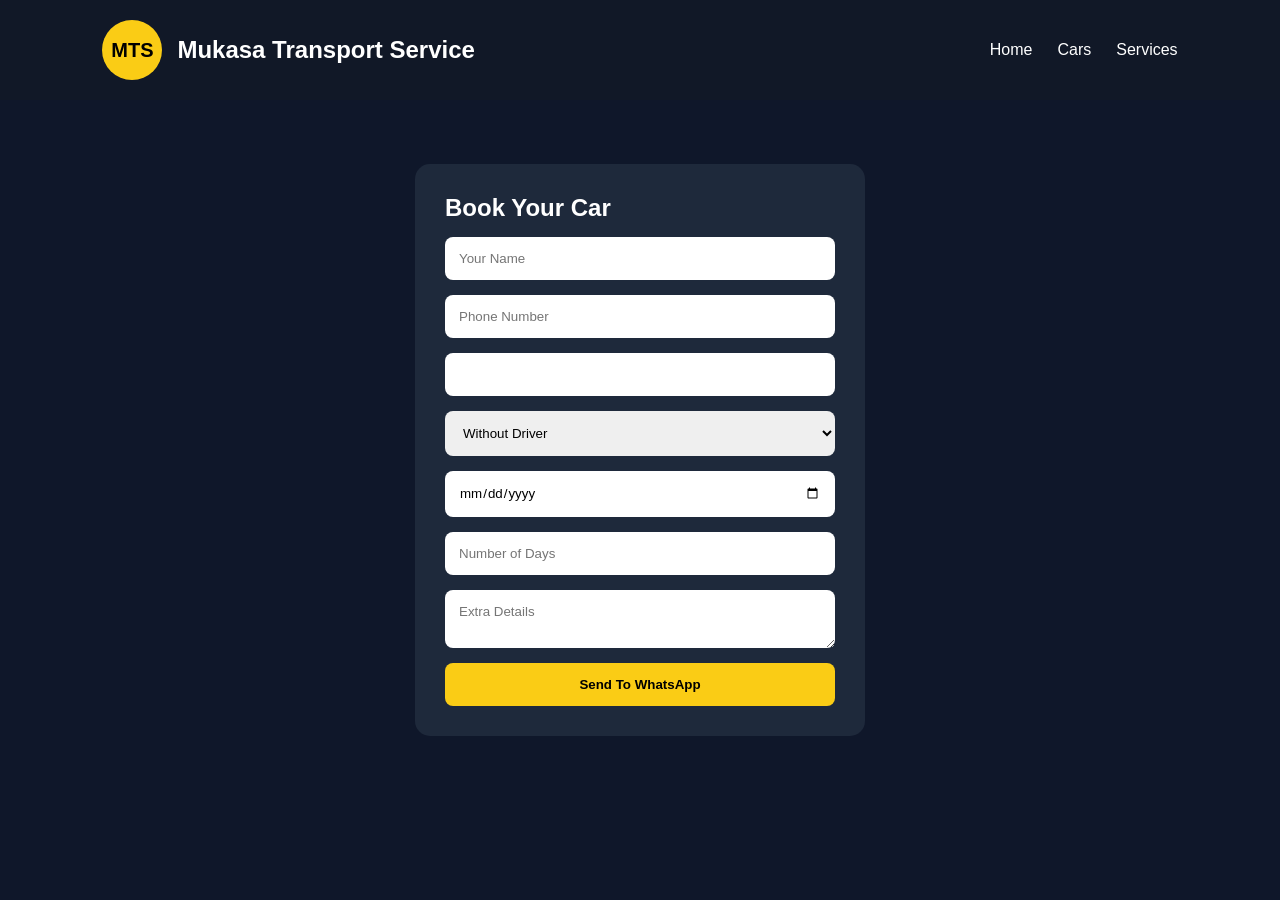
==== booking.html @ c72e8985 "Initial commit" ====
<!DOCTYPE html>
<html lang="en">
<head>
  <meta charset="UTF-8">
  <meta name="viewport"
  content="width=device-width, initial-scale=1.0">

  <title>Book Car</title>

  <link rel="stylesheet" href="styles.css">
</head>
<body>
<nav class="navbar">
<a href="index.html" class="logo-box">

  <div class="logo-circle">MTS</div>

  <div>
    <h2>Mukasa Transport Service</h2>
  </div>

</a>

  <ul class="nav-links">
    <li><a href="index.html">Home</a></li>
    <li><a href="index.html">Cars</a></li>
    <li><a href="index.html">Services</a></li>
    <!-- <li><a href="admin-login.html">Admin</a></li> -->
  </ul>

</nav>
<div class="booking-page">

<form class="booking-form" id="bookingForm">

<h2>Book Your Car</h2>

<input type="text"
id="name"
placeholder="Your Name"
required>

<input type="tel"
id="phone"
placeholder="Phone Number"
required>

<input type="text"
id="car"
readonly>

<select id="service">

<option>Without Driver</option>

<option>With Driver</option>

</select>

<input type="date"
id="date"
required>

<input type="number"
id="days"
placeholder="Number of Days"
required>

<textarea
id="message"
placeholder="Extra Details">
</textarea>

<button type="submit">
Send To WhatsApp
</button>

</form>

</div>

<script>

const params =
new URLSearchParams(window.location.search);

document.getElementById("car").value =
params.get("car");

document.getElementById("bookingForm")
.addEventListener("submit", function(e){

e.preventDefault();

const name =
document.getElementById("name").value;

const phone =
document.getElementById("phone").value;

const car =
document.getElementById("car").value;

const service =
document.getElementById("service").value;

const date =
document.getElementById("date").value;

const days =
document.getElementById("days").value;

const message =
document.getElementById("message").value;

const text =
`MTS BOOKING REQUEST

Name: ${name}
Phone: ${phone}
Car: ${car}
Service: ${service}
Date: ${date}
Days: ${days}

Message:
${message}`;

window.open(
`https://wa.me/250791758953?text=${encodeURIComponent(text)}`,
"_blank"
);

});

</script>

</body>
</html>
---- styles.css ----
*{
  margin:0;
  padding:0;
  box-sizing:border-box;
  font-family:Arial;
}

body{
  background:#0f172a;
  color:white;
}

/* NAVBAR */

.navbar{
  width:100%;
  padding:20px 8%;
  background:#111827;
  display:flex;
  justify-content:space-between;
  align-items:center;
  position:fixed;
  z-index:1000;
}

.logo-box{
  display:flex;
  align-items:center;
  gap:15px;
}

.logo-circle{
  width:60px;
  height:60px;
  border-radius:50%;
  background:#facc15;
  color:black;
  display:flex;
  justify-content:center;
  align-items:center;
  font-weight:bold;
  font-size:20px;
}

.nav-links{
  display:flex;
  gap:25px;
  list-style:none;
}

.nav-links a{
  color:white;
  text-decoration:none;
  transition:.3s;
}

.nav-links a:hover{
  color:#facc15;
}

/* HERO */

.hero{
  height:100vh;
  background:url('https://images.unsplash.com/photo-1492144534655-ae79c964c9d7?q=80&w=1200&auto=format&fit=crop');
  background-size:cover;
  background-position:center;
  position:relative;
  display:flex;
  justify-content:center;
  align-items:center;
}

.overlay{
  position:absolute;
  width:100%;
  height:100%;
  background:rgba(0,0,0,.7);
}

.hero-content{
  position:relative;
  z-index:10;
  text-align:center;
  animation:fadeIn 2s ease;
}

.hero-content h1{
  font-size:65px;
  margin-bottom:20px;
}

.hero-content p{
  font-size:22px;
  margin-bottom:30px;
}

.hero-btn{
  display:inline-block;
  padding:15px 30px;
  background:#facc15;
  color:black;
  text-decoration:none;
  border-radius:10px;
  font-weight:bold;
  transition:.3s;
}

.hero-btn:hover{
  transform:scale(1.05);
}

/* TITLES */

.section-title{
  text-align:center;
  margin:60px 0;
  font-size:45px;
}

/* CARS */

.cars-container{
  width:90%;
  margin:auto;
  display:grid;
  grid-template-columns:repeat(auto-fit,minmax(300px,1fr));
  gap:30px;
}

.car-card{
  background:#1e293b;
  border-radius:15px;
  overflow:hidden;
  transition:.4s;
}

.car-card:hover{
  transform:translateY(-10px);
}

.car-card img{
  width:100%;
  height:220px;
  object-fit:cover;
}

.car-info{
  padding:20px;
}

.car-info h3{
  margin-bottom:10px;
}

.car-info p{
  margin:8px 0;
}

.price-box{
  margin:20px 0;
}

.book-btn{
  width:100%;
  padding:14px;
  border:none;
  border-radius:8px;
  background:#facc15;
  cursor:pointer;
  font-weight:bold;
}

/* SERVICES */

.services{
  padding:80px 8%;
}

.services-grid{
  display:grid;
  grid-template-columns:repeat(auto-fit,minmax(250px,1fr));
  gap:30px;
}

.service-card{
  background:#1e293b;
  padding:40px;
  border-radius:15px;
  text-align:center;
  transition:.3s;
}

.service-card:hover{
  transform:translateY(-10px);
}

.service-card i{
  font-size:50px;
  color:#facc15;
  margin-bottom:20px;
}

/* FOOTER */
.footer{
  background:#0b1220;
  padding:60px 8% 20px;
  margin-top:60px;
  animation:fadeIn 1.5s ease;
}

.footer-container{
  display:grid;
  grid-template-columns:repeat(auto-fit,minmax(220px,1fr));
  gap:40px;
}

.footer-box h2,
.footer-box h3{
  margin-bottom:15px;
  color:#facc15;
}

.footer-box p,
.footer-box a{
  color:#cbd5e1;
  text-decoration:none;
  display:block;
  margin:6px 0;
  transition:.3s;
}

.footer-box a:hover{
  color:#facc15;
  transform:translateX(5px);
}

.socials i{
  font-size:22px;
  margin-right:10px;
  cursor:pointer;
  transition:.3s;
}

.socials i:hover{
  color:#facc15;
  transform:scale(1.2);
}

.footer-bottom{
  text-align:center;
  margin-top:30px;
  padding-top:20px;
  border-top:1px solid #1e293b;
  color:#94a3b8;
}

/* BOOKING PAGE */

.booking-page{
  min-height:100vh;
  display:flex;
  justify-content:center;
  align-items:center;
  padding:100px 20px;
}

.booking-form{
  width:450px;
  background:#1e293b;
  padding:30px;
  border-radius:15px;
  display:flex;
  flex-direction:column;
  gap:15px;
}

.booking-form input,
.booking-form textarea,
.booking-form select{
  padding:14px;
  border:none;
  border-radius:8px;
}

.booking-form button{
  padding:14px;
  border:none;
  border-radius:8px;
  background:#facc15;
  font-weight:bold;
  cursor:pointer;
}

/* ADMIN */

.admin-container{
  padding:120px 8%;
}

.admin-form{
  background:#1e293b;
  padding:30px;
  border-radius:15px;
  display:grid;
  gap:15px;
}

.admin-form input{
  padding:14px;
  border:none;
  border-radius:8px;
}

.admin-form button{
  padding:14px;
  border:none;
  border-radius:8px;
  background:#facc15;
  font-weight:bold;
  cursor:pointer;
}

/* ANIMATION */

@keyframes fadeIn{

  from{
    opacity:0;
    transform:translateY(30px);
  }

  to{
    opacity:1;
    transform:translateY(0);
  }

}

.logo-box{
  display:flex;
  align-items:center;
  gap:15px;
  text-decoration:none;
  color:white;
}
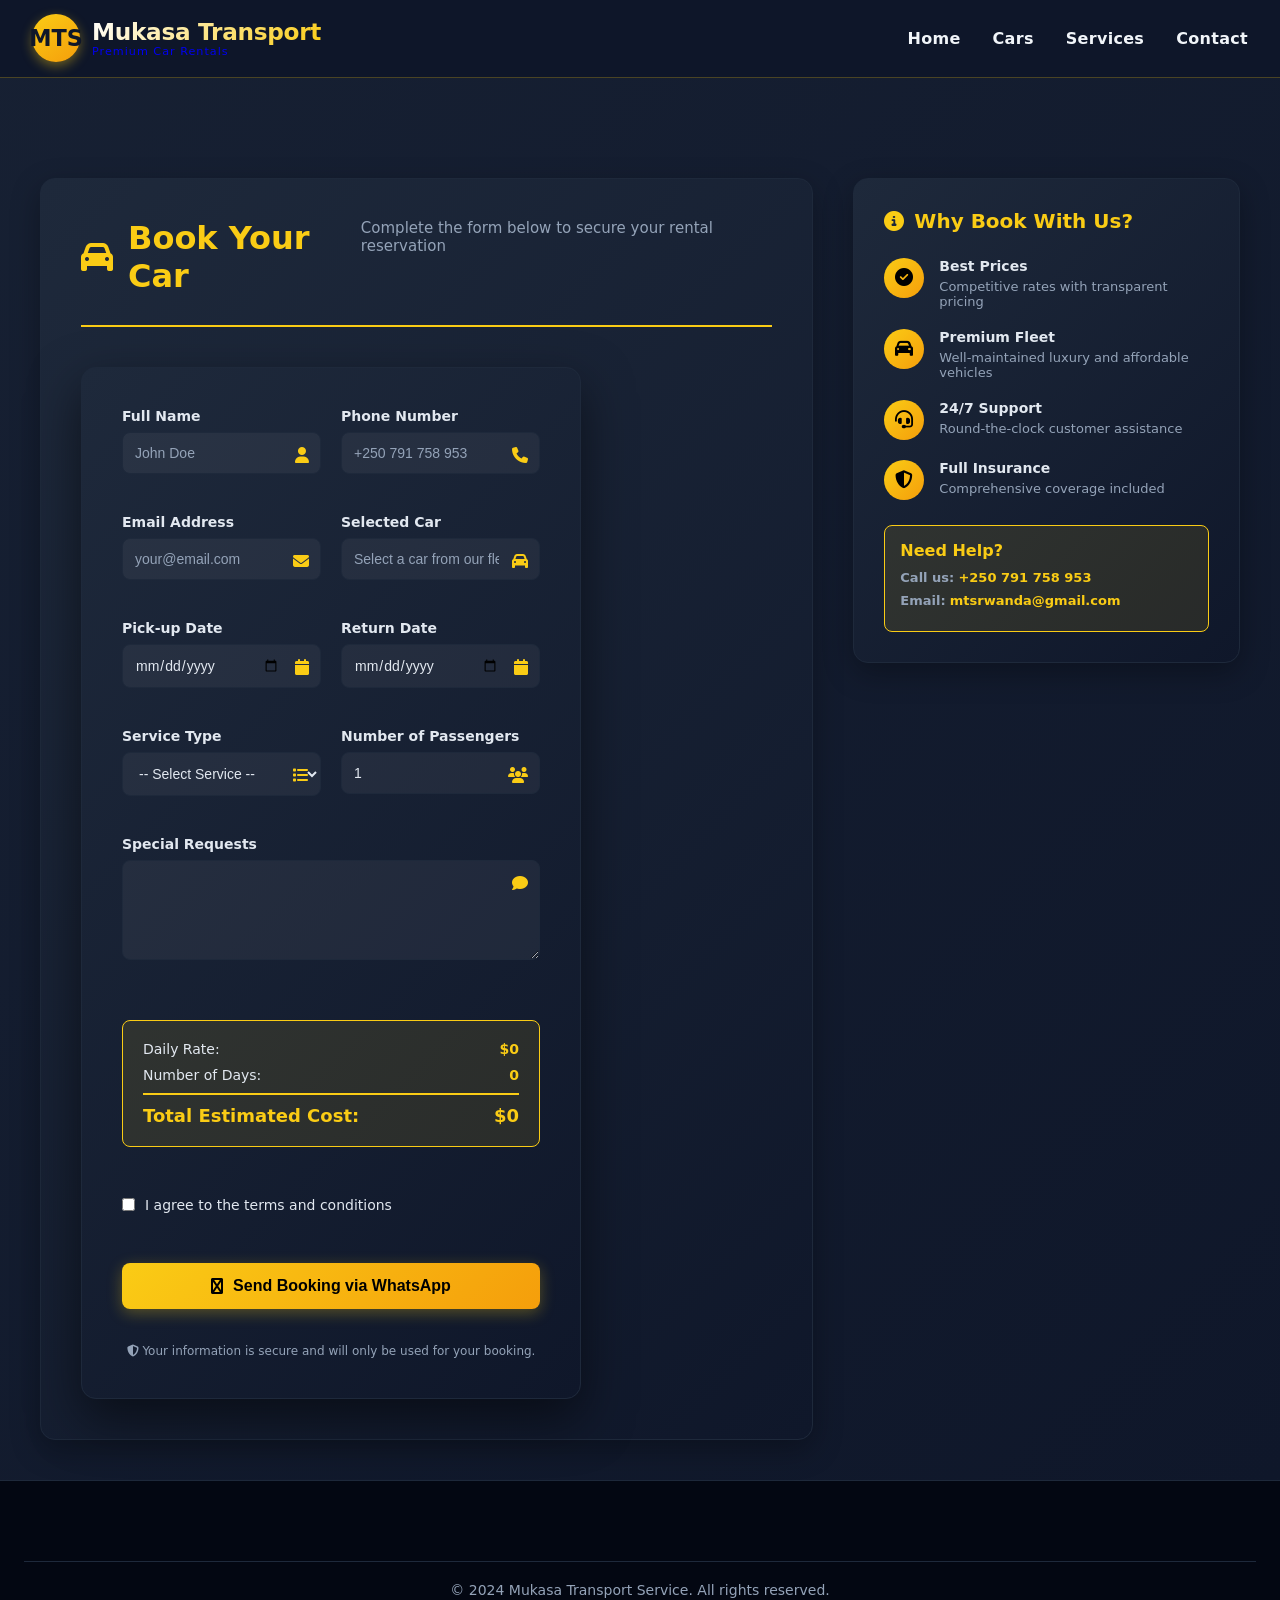
==== commit 54bfb318: "change son website" ====
--- a/booking.html
+++ b/booking.html
@@ -2,137 +2,678 @@
 <html lang="en">
 <head>
   <meta charset="UTF-8">
-  <meta name="viewport"
-  content="width=device-width, initial-scale=1.0">
-
-  <title>Book Car</title>
-
+  <meta name="viewport" content="width=device-width, initial-scale=1.0">
+  <title>Book Your Car - Mukasa Transport Service</title>
   <link rel="stylesheet" href="styles.css">
+  <link rel="stylesheet" href="https://cdnjs.cloudflare.com/ajax/libs/font-awesome/6.5.1/css/all.min.css"/>
 </head>
+
 <body>
+
+<!-- NAVBAR -->
 <nav class="navbar">
-<a href="index.html" class="logo-box">
-
-  <div class="logo-circle">MTS</div>
-
-  <div>
-    <h2>Mukasa Transport Service</h2>
+  <a href="index.html" class="logo-box">
+    <div class="logo-circle">MTS</div>
+    <div class="logo-text">
+      <h2>Mukasa Transport</h2>
+      <p>Premium Car Rentals</p>
+    </div>
+  </a>
+
+  <ul class="nav-links">
+    <li><a href="index.html" class="nav-link">Home</a></li>
+    <li><a href="index.html#cars" class="nav-link">Cars</a></li>
+    <li><a href="index.html#services" class="nav-link">Services</a></li>
+    <li><a href="index.html#contact" class="nav-link">Contact</a></li>
+  </ul>
+
+  <div class="mobile-menu-btn">
+    <i class="fas fa-bars"></i>
   </div>
-
-</a>
-
-  <ul class="nav-links">
-    <li><a href="index.html">Home</a></li>
-    <li><a href="index.html">Cars</a></li>
-    <li><a href="index.html">Services</a></li>
-    <!-- <li><a href="admin-login.html">Admin</a></li> -->
-  </ul>
-
 </nav>
+
+<!-- BOOKING PAGE -->
 <div class="booking-page">
-
-<form class="booking-form" id="bookingForm">
-
-<h2>Book Your Car</h2>
-
-<input type="text"
-id="name"
-placeholder="Your Name"
-required>
-
-<input type="tel"
-id="phone"
-placeholder="Phone Number"
-required>
-
-<input type="text"
-id="car"
-readonly>
-
-<select id="service">
-
-<option>Without Driver</option>
-
-<option>With Driver</option>
-
-</select>
-
-<input type="date"
-id="date"
-required>
-
-<input type="number"
-id="days"
-placeholder="Number of Days"
-required>
-
-<textarea
-id="message"
-placeholder="Extra Details">
-</textarea>
-
-<button type="submit">
-Send To WhatsApp
-</button>
-
-</form>
-
+  <div class="booking-container">
+    <div class="booking-content">
+      <div class="booking-header">
+        <h1><i class="fas fa-car"></i> Book Your Car</h1>
+        <p>Complete the form below to secure your rental reservation</p>
+      </div>
+
+      <form class="booking-form" id="bookingForm">
+        
+        <!-- Name & Phone -->
+        <div class="form-row">
+          <div class="form-group">
+            <label for="name">Full Name</label>
+            <input 
+              type="text"
+              id="name"
+              placeholder="John Doe"
+              required>
+            <span class="form-icon"><i class="fas fa-user"></i></span>
+          </div>
+
+          <div class="form-group">
+            <label for="phone">Phone Number</label>
+            <input 
+              type="tel"
+              id="phone"
+              placeholder="+250 791 758 953"
+              required>
+            <span class="form-icon"><i class="fas fa-phone"></i></span>
+          </div>
+        </div>
+
+        <!-- Email & Car Selection -->
+        <div class="form-row">
+          <div class="form-group">
+            <label for="email">Email Address</label>
+            <input 
+              type="email"
+              id="email"
+              placeholder="your@email.com"
+              required>
+            <span class="form-icon"><i class="fas fa-envelope"></i></span>
+          </div>
+
+          <div class="form-group">
+            <label for="car">Selected Car</label>
+            <input 
+              type="text"
+              id="car"
+              placeholder="Select a car from our fleet"
+              readonly>
+            <span class="form-icon"><i class="fas fa-car"></i></span>
+          </div>
+        </div>
+
+        <!-- Dates & Duration -->
+        <div class="form-row">
+          <div class="form-group">
+            <label for="date">Pick-up Date</label>
+            <input 
+              type="date"
+              id="date"
+              required>
+            <span class="form-icon"><i class="fas fa-calendar"></i></span>
+          </div>
+
+          <div class="form-group">
+            <label for="returnDate">Return Date</label>
+            <input 
+              type="date"
+              id="returnDate"
+              required>
+            <span class="form-icon"><i class="fas fa-calendar"></i></span>
+          </div>
+        </div>
+
+        <!-- Service & Additional Options -->
+        <div class="form-row">
+          <div class="form-group">
+            <label for="service">Service Type</label>
+            <select id="service" required>
+              <option value="">-- Select Service --</option>
+              <option value="Without Driver">Self Drive</option>
+              <option value="With Driver">With Professional Driver</option>
+            </select>
+            <span class="form-icon"><i class="fas fa-list"></i></span>
+          </div>
+
+          <div class="form-group">
+            <label for="passengers">Number of Passengers</label>
+            <input 
+              type="number"
+              id="passengers"
+              min="1"
+              max="8"
+              placeholder="1"
+              value="1"
+              required>
+            <span class="form-icon"><i class="fas fa-users"></i></span>
+          </div>
+        </div>
+
+        <!-- Additional Details -->
+        <div class="form-group full-width">
+          <label for="message">Special Requests</label>
+          <textarea
+            id="message"
+            placeholder="Any special requirements or additional details? (e.g., GPS needed, child seat, etc.)">
+          </textarea>
+          <span class="form-icon"><i class="fas fa-comment"></i></span>
+        </div>
+
+        <!-- Cost Summary -->
+        <div class="cost-summary">
+          <div class="summary-row">
+            <span>Daily Rate:</span>
+            <span id="dailyRate" class="rate-value">$0</span>
+          </div>
+          <div class="summary-row">
+            <span>Number of Days:</span>
+            <span id="numDays" class="rate-value">0</span>
+          </div>
+          <div class="summary-row total">
+            <span>Total Estimated Cost:</span>
+            <span id="totalCost" class="rate-value">$0</span>
+          </div>
+        </div>
+
+        <!-- Terms & Submit -->
+        <div class="form-group checkbox">
+          <label>
+            <input type="checkbox" required>
+            I agree to the terms and conditions
+          </label>
+        </div>
+
+        <button type="submit" class="submit-btn">
+          <i class="fas fa-whatsapp"></i> Send Booking via WhatsApp
+        </button>
+
+        <div class="security-info">
+          <i class="fas fa-shield-alt"></i>
+          Your information is secure and will only be used for your booking.
+        </div>
+
+      </form>
+    </div>
+
+    <!-- Booking Info Section -->
+    <div class="booking-info">
+      <h3><i class="fas fa-info-circle"></i> Why Book With Us?</h3>
+      
+      <div class="info-item">
+        <div class="info-icon">
+          <i class="fas fa-check-circle"></i>
+        </div>
+        <div class="info-text">
+          <h4>Best Prices</h4>
+          <p>Competitive rates with transparent pricing</p>
+        </div>
+      </div>
+
+      <div class="info-item">
+        <div class="info-icon">
+          <i class="fas fa-car"></i>
+        </div>
+        <div class="info-text">
+          <h4>Premium Fleet</h4>
+          <p>Well-maintained luxury and affordable vehicles</p>
+        </div>
+      </div>
+
+      <div class="info-item">
+        <div class="info-icon">
+          <i class="fas fa-headset"></i>
+        </div>
+        <div class="info-text">
+          <h4>24/7 Support</h4>
+          <p>Round-the-clock customer assistance</p>
+        </div>
+      </div>
+
+      <div class="info-item">
+        <div class="info-icon">
+          <i class="fas fa-shield-alt"></i>
+        </div>
+        <div class="info-text">
+          <h4>Full Insurance</h4>
+          <p>Comprehensive coverage included</p>
+        </div>
+      </div>
+
+      <div class="booking-contact">
+        <h4>Need Help?</h4>
+        <p><strong>Call us:</strong> <a href="tel:+250791758953">+250 791 758 953</a></p>
+        <p><strong>Email:</strong> <a href="mailto:mtsrwanda@gmail.com">mtsrwanda@gmail.com</a></p>
+      </div>
+    </div>
+  </div>
 </div>
 
+<!-- FOOTER -->
+<footer class="footer">
+  <div class="container">
+    <div class="footer-bottom">
+      <p>&copy; 2024 Mukasa Transport Service. All rights reserved.</p>
+    </div>
+  </div>
+</footer>
+
+<style>
+.booking-page {
+  min-height: 100vh;
+  padding: 100px 20px 40px;
+  background: linear-gradient(135deg, rgba(30, 41, 59, 0.5) 0%, rgba(15, 23, 42, 0.8) 100%);
+}
+
+.booking-container {
+  max-width: 1200px;
+  margin: 0 auto;
+  display: grid;
+  grid-template-columns: 2fr 1fr;
+  gap: 40px;
+}
+
+.booking-content {
+  background: linear-gradient(135deg, #1e293b 0%, #0f172a 100%);
+  padding: 40px;
+  border-radius: 15px;
+  border: 1px solid #1e293b;
+  box-shadow: 0 10px 30px rgba(0, 0, 0, 0.3);
+}
+
+.booking-header {
+  margin-bottom: 40px;
+  border-bottom: 2px solid #facc15;
+  padding-bottom: 20px;
+}
+
+.booking-header h1 {
+  font-size: 32px;
+  color: #facc15;
+  margin-bottom: 10px;
+  display: flex;
+  align-items: center;
+  gap: 15px;
+}
+
+.booking-header p {
+  color: #94a3b8;
+  font-size: 15px;
+}
+
+.booking-form {
+  display: flex;
+  flex-direction: column;
+  gap: 20px;
+}
+
+.form-row {
+  display: grid;
+  grid-template-columns: 1fr 1fr;
+  gap: 20px;
+}
+
+.form-group {
+  display: flex;
+  flex-direction: column;
+  position: relative;
+}
+
+.form-group.full-width {
+  grid-column: 1 / -1;
+}
+
+.form-group label {
+  margin-bottom: 8px;
+  color: #e2e8f0;
+  font-weight: 600;
+  font-size: 14px;
+}
+
+.form-group input,
+.form-group select,
+.form-group textarea {
+  padding: 12px 40px 12px 12px;
+  background: rgba(255, 255, 255, 0.05);
+  border: 1px solid #1e293b;
+  border-radius: 8px;
+  color: #e2e8f0;
+  font-size: 14px;
+  transition: all 0.3s ease;
+  font-family: 'Segoe UI', Tahoma, Geneva, Verdana, sans-serif;
+}
+
+.form-group textarea {
+  resize: vertical;
+  min-height: 100px;
+  padding: 12px;
+}
+
+.form-group input:focus,
+.form-group select:focus,
+.form-group textarea:focus {
+  outline: none;
+  background: rgba(255, 255, 255, 0.1);
+  border-color: #facc15;
+  box-shadow: 0 0 20px rgba(250, 204, 21, 0.2);
+}
+
+.form-icon {
+  position: absolute;
+  right: 12px;
+  top: 38px;
+  color: #facc15;
+  pointer-events: none;
+}
+
+.form-group.checkbox {
+  flex-direction: row;
+  align-items: center;
+  margin-top: 10px;
+}
+
+.form-group.checkbox label {
+  margin: 0;
+  display: flex;
+  align-items: center;
+  gap: 10px;
+  font-weight: normal;
+  cursor: pointer;
+}
+
+.form-group.checkbox input {
+  width: auto;
+  padding: 0;
+  background: none;
+  border: 1px solid #facc15;
+  cursor: pointer;
+  accent-color: #facc15;
+}
+
+.cost-summary {
+  background: rgba(250, 204, 21, 0.1);
+  padding: 20px;
+  border-radius: 8px;
+  border: 1px solid #facc15;
+  margin: 20px 0;
+  grid-column: 1 / -1;
+}
+
+.summary-row {
+  display: flex;
+  justify-content: space-between;
+  margin-bottom: 10px;
+  font-size: 14px;
+}
+
+.summary-row.total {
+  border-top: 2px solid #facc15;
+  padding-top: 10px;
+  margin-bottom: 0;
+  font-size: 18px;
+  font-weight: 700;
+  color: #facc15;
+}
+
+.rate-value {
+  color: #facc15;
+  font-weight: 600;
+}
+
+.submit-btn {
+  padding: 14px 30px;
+  background: linear-gradient(135deg, #facc15, #f59e0b);
+  color: black;
+  border: none;
+  border-radius: 8px;
+  font-weight: 700;
+  font-size: 16px;
+  cursor: pointer;
+  transition: all 0.3s ease;
+  box-shadow: 0 4px 15px rgba(250, 204, 21, 0.3);
+  display: flex;
+  align-items: center;
+  justify-content: center;
+  gap: 10px;
+  grid-column: 1 / -1;
+  margin-top: 10px;
+}
+
+.submit-btn:hover {
+  transform: translateY(-2px);
+  box-shadow: 0 6px 25px rgba(250, 204, 21, 0.5);
+}
+
+.security-info {
+  text-align: center;
+  color: #94a3b8;
+  font-size: 12px;
+  margin-top: 15px;
+  grid-column: 1 / -1;
+}
+
+.booking-info {
+  background: linear-gradient(135deg, #1e293b 0%, #0f172a 100%);
+  padding: 30px;
+  border-radius: 15px;
+  border: 1px solid #1e293b;
+  height: fit-content;
+  position: sticky;
+  top: 100px;
+  box-shadow: 0 10px 30px rgba(0, 0, 0, 0.3);
+}
+
+.booking-info h3 {
+  color: #facc15;
+  margin-bottom: 25px;
+  font-size: 20px;
+  display: flex;
+  align-items: center;
+  gap: 10px;
+}
+
+.info-item {
+  display: flex;
+  gap: 15px;
+  margin-bottom: 20px;
+}
+
+.info-icon {
+  width: 40px;
+  height: 40px;
+  background: linear-gradient(135deg, #facc15, #f59e0b);
+  border-radius: 50%;
+  display: flex;
+  justify-content: center;
+  align-items: center;
+  color: black;
+  font-size: 18px;
+  flex-shrink: 0;
+}
+
+.info-text h4 {
+  color: #e2e8f0;
+  margin-bottom: 5px;
+  font-size: 14px;
+}
+
+.info-text p {
+  color: #94a3b8;
+  font-size: 13px;
+  margin: 0;
+}
+
+.booking-contact {
+  background: rgba(250, 204, 21, 0.1);
+  padding: 15px;
+  border-radius: 8px;
+  border: 1px solid #facc15;
+  margin-top: 25px;
+}
+
+.booking-contact h4 {
+  color: #facc15;
+  margin-bottom: 10px;
+}
+
+.booking-contact p {
+  color: #94a3b8;
+  margin: 8px 0;
+  font-size: 13px;
+}
+
+.booking-contact a {
+  color: #facc15;
+  text-decoration: none;
+  font-weight: 600;
+}
+
+.booking-contact a:hover {
+  text-decoration: underline;
+}
+
+@media (max-width: 1024px) {
+  .booking-container {
+    grid-template-columns: 1fr;
+  }
+
+  .booking-info {
+    position: static;
+  }
+}
+
+@media (max-width: 768px) {
+  .booking-page {
+    padding: 100px 15px 20px;
+  }
+
+  .booking-content {
+    padding: 25px;
+  }
+
+  .booking-header h1 {
+    font-size: 24px;
+  }
+
+  .form-row {
+    grid-template-columns: 1fr;
+  }
+
+  .booking-info {
+    padding: 20px;
+  }
+}
+
+@media (max-width: 480px) {
+  .booking-page {
+    padding: 100px 10px 20px;
+  }
+
+  .booking-content {
+    padding: 15px;
+  }
+
+  .booking-header h1 {
+    font-size: 20px;
+  }
+
+  .form-group input,
+  .form-group select {
+    padding: 10px 35px 10px 10px;
+    font-size: 12px;
+  }
+
+  .submit-btn {
+    padding: 12px 20px;
+    font-size: 14px;
+  }
+
+  .form-icon {
+    right: 10px;
+    top: 36px;
+    font-size: 14px;
+  }
+}
+</style>
+
 <script>
-
-const params =
-new URLSearchParams(window.location.search);
-
-document.getElementById("car").value =
-params.get("car");
-
-document.getElementById("bookingForm")
-.addEventListener("submit", function(e){
-
-e.preventDefault();
-
-const name =
-document.getElementById("name").value;
-
-const phone =
-document.getElementById("phone").value;
-
-const car =
-document.getElementById("car").value;
-
-const service =
-document.getElementById("service").value;
-
-const date =
-document.getElementById("date").value;
-
-const days =
-document.getElementById("days").value;
-
-const message =
-document.getElementById("message").value;
-
-const text =
-`MTS BOOKING REQUEST
-
+// Get car from URL parameters
+const params = new URLSearchParams(window.location.search);
+const selectedCar = params.get("car");
+document.getElementById("car").value = selectedCar || "";
+
+// Update cost summary
+function updateCostSummary() {
+  const carName = document.getElementById("car").value;
+  const service = document.getElementById("service").value;
+  const pickupDate = document.getElementById("date").value;
+  const returnDate = document.getElementById("returnDate").value;
+
+  let dailyRate = 0;
+  
+  if (window.carDatabase) {
+    const car = window.carDatabase.find(c => c.name === carName);
+    if (car) {
+      dailyRate = service === "With Professional Driver" ? car.withDriver : car.noDriver;
+    }
+  }
+
+  if (pickupDate && returnDate) {
+    const pickup = new Date(pickupDate);
+    const returnD = new Date(returnDate);
+    const days = Math.ceil((returnD - pickup) / (1000 * 60 * 60 * 24));
+    
+    if (days > 0) {
+      document.getElementById("numDays").textContent = days;
+      const total = dailyRate * days;
+      document.getElementById("totalCost").textContent = "$" + total;
+    }
+  }
+
+  document.getElementById("dailyRate").textContent = "$" + dailyRate;
+}
+
+// Add event listeners
+document.getElementById("service").addEventListener("change", updateCostSummary);
+document.getElementById("date").addEventListener("change", updateCostSummary);
+document.getElementById("returnDate").addEventListener("change", updateCostSummary);
+
+// Handle form submission
+document.getElementById("bookingForm").addEventListener("submit", function(e) {
+  e.preventDefault();
+
+  const name = document.getElementById("name").value;
+  const phone = document.getElementById("phone").value;
+  const email = document.getElementById("email").value;
+  const car = document.getElementById("car").value;
+  const service = document.getElementById("service").value;
+  const date = document.getElementById("date").value;
+  const returnDate = document.getElementById("returnDate").value;
+  const passengers = document.getElementById("passengers").value;
+  const message = document.getElementById("message").value;
+  const totalCost = document.getElementById("totalCost").textContent;
+
+  const text = `
+✨ *MUKASA TRANSPORT SERVICE - BOOKING REQUEST* ✨
+
+👤 *CUSTOMER DETAILS*
 Name: ${name}
 Phone: ${phone}
+Email: ${email}
+
+🚗 *BOOKING DETAILS*
 Car: ${car}
 Service: ${service}
-Date: ${date}
-Days: ${days}
-
-Message:
-${message}`;
-
-window.open(
-`https://wa.me/250791758953?text=${encodeURIComponent(text)}`,
-"_blank"
-);
-
+Passengers: ${passengers}
+
+📅 *DATES*
+Pick-up: ${date}
+Return: ${returnDate}
+
+💰 *COST*
+Estimated Total: ${totalCost}
+
+📝 *SPECIAL REQUESTS*
+${message || "None"}
+
+---
+Thank you for choosing Mukasa Transport Service!
+We will confirm your booking shortly.
+  `;
+
+  window.open(
+    `https://wa.me/250791758953?text=${encodeURIComponent(text)}`,
+    "_blank"
+  );
 });
 
+updateCostSummary();
 </script>
 
 </body>
--- a/styles.css
+++ b/styles.css
@@ -1,346 +1,2778 @@
-*{
-  margin:0;
-  padding:0;
-  box-sizing:border-box;
-  font-family:Arial;
-}
-
-body{
-  background:#0f172a;
-  color:white;
-}
-
-/* NAVBAR */
-
-.navbar{
-  width:100%;
-  padding:20px 8%;
-  background:#111827;
-  display:flex;
-  justify-content:space-between;
-  align-items:center;
-  position:fixed;
-  z-index:1000;
-}
-
-.logo-box{
-  display:flex;
-  align-items:center;
-  gap:15px;
-}
-
-.logo-circle{
-  width:60px;
-  height:60px;
-  border-radius:50%;
-  background:#facc15;
-  color:black;
-  display:flex;
-  justify-content:center;
-  align-items:center;
-  font-weight:bold;
-  font-size:20px;
-}
-
-.nav-links{
-  display:flex;
-  gap:25px;
-  list-style:none;
-}
-
-.nav-links a{
-  color:white;
-  text-decoration:none;
-  transition:.3s;
-}
-
-.nav-links a:hover{
-  color:#facc15;
-}
-
-/* HERO */
-
-.hero{
-  height:100vh;
-  background:url('https://images.unsplash.com/photo-1492144534655-ae79c964c9d7?q=80&w=1200&auto=format&fit=crop');
-  background-size:cover;
-  background-position:center;
-  position:relative;
-  display:flex;
-  justify-content:center;
-  align-items:center;
-}
-
-.overlay{
-  position:absolute;
-  width:100%;
-  height:100%;
-  background:rgba(0,0,0,.7);
-}
-
-.hero-content{
-  position:relative;
-  z-index:10;
-  text-align:center;
-  animation:fadeIn 2s ease;
-}
-
-.hero-content h1{
-  font-size:65px;
-  margin-bottom:20px;
-}
-
-.hero-content p{
-  font-size:22px;
-  margin-bottom:30px;
-}
-
-.hero-btn{
-  display:inline-block;
-  padding:15px 30px;
-  background:#facc15;
-  color:black;
-  text-decoration:none;
-  border-radius:10px;
-  font-weight:bold;
-  transition:.3s;
-}
-
-.hero-btn:hover{
-  transform:scale(1.05);
-}
-
-/* TITLES */
-
-.section-title{
-  text-align:center;
-  margin:60px 0;
-  font-size:45px;
-}
-
-/* CARS */
-
-.cars-container{
-  width:90%;
-  margin:auto;
-  display:grid;
-  grid-template-columns:repeat(auto-fit,minmax(300px,1fr));
-  gap:30px;
-}
-
-.car-card{
-  background:#1e293b;
-  border-radius:15px;
-  overflow:hidden;
-  transition:.4s;
-}
-
-.car-card:hover{
-  transform:translateY(-10px);
-}
-
-.car-card img{
-  width:100%;
-  height:220px;
-  object-fit:cover;
-}
-
-.car-info{
-  padding:20px;
-}
-
-.car-info h3{
-  margin-bottom:10px;
-}
-
-.car-info p{
-  margin:8px 0;
-}
-
-.price-box{
-  margin:20px 0;
-}
-
-.book-btn{
-  width:100%;
-  padding:14px;
-  border:none;
-  border-radius:8px;
-  background:#facc15;
-  cursor:pointer;
-  font-weight:bold;
-}
-
-/* SERVICES */
-
-.services{
-  padding:80px 8%;
-}
-
-.services-grid{
-  display:grid;
-  grid-template-columns:repeat(auto-fit,minmax(250px,1fr));
-  gap:30px;
-}
-
-.service-card{
-  background:#1e293b;
-  padding:40px;
-  border-radius:15px;
-  text-align:center;
-  transition:.3s;
-}
-
-.service-card:hover{
-  transform:translateY(-10px);
-}
-
-.service-card i{
-  font-size:50px;
-  color:#facc15;
-  margin-bottom:20px;
-}
-
-/* FOOTER */
-.footer{
-  background:#0b1220;
-  padding:60px 8% 20px;
-  margin-top:60px;
-  animation:fadeIn 1.5s ease;
-}
-
-.footer-container{
-  display:grid;
-  grid-template-columns:repeat(auto-fit,minmax(220px,1fr));
-  gap:40px;
+* {
+  margin: 0;
+  padding: 0;
+  box-sizing: border-box;
+}
+
+:root {
+  --primary-color: #facc15;
+  --secondary-color: #1e293b;
+  --dark-bg: #0f172a;
+  --darker-bg: #0a0f1a;
+  --text-light: #e2e8f0;
+  --text-muted: #94a3b8;
+  --border-color: #1e293b;
+  --transition: all 0.3s cubic-bezier(0.4, 0, 0.2, 1);
+  --shadow: 0 10px 30px rgba(0, 0, 0, 0.3);
+  --shadow-lg: 0 20px 50px rgba(0, 0, 0, 0.5);
+}
+
+html {
+  scroll-behavior: smooth;
+}
+
+body {
+  font-family: system-ui, 'Segoe UI', 'Poppins', sans-serif;
+  background: var(--dark-bg);
+  color: var(--text-light);
+  overflow-x: hidden;
+  scroll-behavior: smooth;
+}
+
+.container {
+  max-width: 1280px;
+  margin: 0 auto;
+  padding: 0 24px;
+}
+
+/* ========== ENHANCED NAVIGATION - BETTER VISIBILITY ========== */
+.navbar {
+  position: sticky;
+  top: 0;
+  z-index: 1000;
+  background: rgba(15, 23, 42, 0.96);
+  backdrop-filter: blur(12px);
+  border-bottom: 1px solid rgba(250, 204, 21, 0.25);
+  padding: 0.9rem 2rem;
+  display: flex;
+  align-items: center;
+  justify-content: space-between;
+  flex-wrap: wrap;
+  transition: var(--transition);
+}
+
+.logo-box {
+  display: flex;
+  align-items: center;
+  gap: 12px;
+  text-decoration: none;
+}
+
+.logo-circle {
+  width: 48px;
+  height: 48px;
+  background: linear-gradient(145deg, var(--primary-color), #f59e0b);
+  border-radius: 50%;
+  display: flex;
+  align-items: center;
+  justify-content: center;
+  font-weight: 800;
+  font-size: 1.4rem;
+  color: #0f172a;
+  box-shadow: 0 4px 12px rgba(250, 204, 21, 0.4);
+  transition: transform 0.2s;
+}
+
+.logo-box:hover .logo-circle {
+  transform: scale(1.03);
+}
+
+.logo-text h2 {
+  font-size: 1.45rem;
+  font-weight: 700;
+  background: linear-gradient(135deg, #fff, #facc15);
+  background-clip: text;
+  -webkit-background-clip: text;
+  color: transparent;
+  letter-spacing: -0.3px;
+}
+
+.logo-text p {
+  font-size: 0.7rem;
+  color: var(--text-dim);
+  letter-spacing: 1px;
+}
+
+.nav-links {
+  display: flex;
+  gap: 2rem;
+  list-style: none;
+  align-items: center;
+  margin: 0;
+  padding: 0;
+}
+
+.nav-link {
+  color: #f1f5f9;
+  text-decoration: none;
+  font-weight: 600;
+  font-size: 1rem;
+  padding: 8px 0;
+  transition: var(--transition);
+  position: relative;
+  letter-spacing: 0.3px;
+}
+
+.nav-link::after {
+  content: '';
+  position: absolute;
+  bottom: -2px;
+  left: 0;
+  width: 0;
+  height: 2.5px;
+  background: var(--primary-color);
+  border-radius: 2px;
+  transition: width 0.25s ease;
+}
+
+.nav-link:hover::after,
+.nav-link.active::after {
+  width: 100%;
+}
+
+.nav-link:hover {
+  color: var(--primary-color);
+}
+
+.mobile-menu-btn {
+  display: none;
+  background: rgba(250, 204, 21, 0.15);
+  width: 44px;
+  height: 44px;
+  border-radius: 30px;
+  align-items: center;
+  justify-content: center;
+  font-size: 1.8rem;
+  color: var(--primary-color);
+  cursor: pointer;
+  transition: 0.2s;
+  border: 1px solid rgba(250, 204, 21, 0.4);
+}
+
+.mobile-menu-btn:hover {
+  background: rgba(250, 204, 21, 0.3);
+  transform: scale(0.97);
+}
+
+/* Hero Section */
+.hero {
+  position: relative;
+  min-height: 90vh;
+  display: flex;
+  align-items: center;
+  justify-content: center;
+  text-align: center;
+  background: linear-gradient(135deg, #0f172a 0%, #1e1b2e 100%);
+  overflow: hidden;
+}
+
+.overlay {
+  position: absolute;
+  inset: 0;
+  background: radial-gradient(circle at 20% 50%, rgba(250, 204, 21, 0.08), transparent 70%);
+}
+
+.hero-content {
+  position: relative;
+  z-index: 2;
+  max-width: 900px;
+  padding: 2rem;
+}
+
+.hero-title {
+  font-size: 3.5rem;
+  font-weight: 800;
+  margin-bottom: 1rem;
+  background: linear-gradient(135deg, #fff, #facc15);
+  background-clip: text;
+  -webkit-background-clip: text;
+  color: transparent;
+}
+
+.hero-subtitle {
+  font-size: 1.3rem;
+  color: var(--text-dim);
+  margin-bottom: 2rem;
+}
+
+.hero-search {
+  display: flex;
+  gap: 1rem;
+  justify-content: center;
+  flex-wrap: wrap;
+  background: rgba(30, 41, 59, 0.8);
+  backdrop-filter: blur(8px);
+  padding: 1.5rem;
+  border-radius: 60px;
+  margin-bottom: 2rem;
+}
+
+.search-group {
+  display: flex;
+  flex-direction: column;
+  text-align: left;
+}
+
+.search-group label {
+  font-size: 0.8rem;
+  color: var(--primary-color);
+  margin-bottom: 4px;
+}
+
+.search-group input {
+  padding: 10px 16px;
+  border-radius: 40px;
+  border: none;
+  background: #0f172a;
+  color: white;
+  font-size: 0.9rem;
+}
+
+.search-btn {
+  background: linear-gradient(135deg, var(--primary-color), #f59e0b);
+  border: none;
+  padding: 0 28px;
+  border-radius: 40px;
+  font-weight: bold;
+  color: #0f172a;
+  cursor: pointer;
+  transition: var(--transition);
+}
+
+.search-btn:hover {
+  transform: scale(1.02);
+  box-shadow: 0 8px 20px rgba(250, 204, 21, 0.4);
+}
+
+.hero-stats {
+  display: flex;
+  justify-content: center;
+  gap: 3rem;
+}
+
+.stat h3 {
+  font-size: 2rem;
+  color: var(--primary-color);
+}
+
+
+.stat p {
+  color: var(--text-muted);
+  font-size: 14px;
+  text-transform: uppercase;
+  letter-spacing: 1px;
+}
+
+/* ===== DASHBOARD SECTION ===== */
+
+.dashboard {
+  padding: 80px 0;
+  background: linear-gradient(135deg, rgba(30, 41, 59, 0.5) 0%, rgba(15, 23, 42, 0.8) 100%);
+  border-bottom: 1px solid var(--border-color);
+}
+
+.dashboard-grid {
+  display: grid;
+  grid-template-columns: repeat(auto-fit, minmax(250px, 1fr));
+  gap: 30px;
+  margin-top: 50px;
+}
+
+.dashboard-card {
+  background: linear-gradient(135deg, #1e293b 0%, #0f172a 100%);
+  padding: 40px 30px;
+  border-radius: 15px;
+  border: 1px solid var(--border-color);
+  text-align: center;
+  transition: var(--transition);
+  box-shadow: var(--shadow);
+  position: relative;
+  overflow: hidden;
+}
+
+.dashboard-card::before {
+  content: '';
+  position: absolute;
+  top: 0;
+  left: 0;
+  right: 0;
+  height: 3px;
+  background: linear-gradient(90deg, var(--primary-color), transparent);
+}
+
+.dashboard-card:hover {
+  transform: translateY(-10px);
+  box-shadow: var(--shadow-lg);
+  border-color: var(--primary-color);
+}
+
+.card-icon {
+  width: 60px;
+  height: 60px;
+  margin: 0 auto 20px;
+  background: linear-gradient(135deg, var(--primary-color), #f59e0b);
+  border-radius: 50%;
+  display: flex;
+  justify-content: center;
+  align-items: center;
+  font-size: 28px;
+  color: black;
+  box-shadow: 0 4px 15px rgba(250, 204, 21, 0.3);
+}
+
+.dashboard-card h3 {
+  font-size: 20px;
+  margin-bottom: 10px;
+  font-weight: 700;
+}
+
+.card-number {
+  font-size: 36px;
+  color: var(--primary-color);
+  font-weight: 800;
+  margin-bottom: 5px;
+}
+
+.card-description {
+  color: var(--text-muted);
+  font-size: 14px;
+}
+
+/* ===== SECTIONS GENERAL STYLES ===== */
+
+.section-title {
+  text-align: center;
+  font-size: 48px;
+  font-weight: 900;
+  margin-bottom: 20px;
+  background: linear-gradient(135deg, var(--primary-color), #ffffff);
+  -webkit-background-clip: text;
+  -webkit-text-fill-color: transparent;
+  background-clip: text;
+}
+
+.section-subtitle {
+  text-align: center;
+  color: var(--text-muted);
+  font-size: 18px;
+  margin-bottom: 50px;
+  max-width: 600px;
+  margin-left: auto;
+  margin-right: auto;
+}
+
+/* ===== CARS SECTION ===== */
+
+.cars-section {
+  padding: 80px 0;
+  background: var(--dark-bg);
+  border-bottom: 1px solid var(--border-color);
+}
+
+.filter-controls {
+  display: flex;
+  justify-content: center;
+  gap: 15px;
+  margin-bottom: 50px;
+  flex-wrap: wrap;
+}
+
+.filter-btn {
+  padding: 10px 25px;
+  background: transparent;
+  color: var(--text-light);
+  border: 2px solid var(--border-color);
+  border-radius: 25px;
+  cursor: pointer;
+  font-weight: 600;
+  transition: var(--transition);
+}
+
+.filter-btn:hover,
+.filter-btn.active {
+  background: var(--primary-color);
+  color: black;
+  border-color: var(--primary-color);
+  transform: translateY(-2px);
+}
+
+.cars-container {
+  display: grid;
+  grid-template-columns: repeat(auto-fill, minmax(300px, 1fr));
+  gap: 30px;
+}
+
+.car-card {
+  background: linear-gradient(135deg, #1e293b 0%, #0f172a 100%);
+  border-radius: 15px;
+  overflow: hidden;
+  transition: var(--transition);
+  box-shadow: var(--shadow);
+  border: 1px solid var(--border-color);
+  display: flex;
+  flex-direction: column;
+}
+
+.car-card:hover {
+  transform: translateY(-15px);
+  box-shadow: var(--shadow-lg);
+  border-color: var(--primary-color);
+}
+
+.car-image-container {
+  position: relative;
+  overflow: hidden;
+  height: 250px;
+}
+
+.car-card img {
+  width: 100%;
+  height: 100%;
+  object-fit: cover;
+  transition: var(--transition);
+}
+
+.car-card:hover img {
+  transform: scale(1.1);
+}
+
+.car-badge {
+  position: absolute;
+  top: 15px;
+  right: 15px;
+  background: linear-gradient(135deg, var(--primary-color), #f59e0b);
+  color: black;
+  padding: 5px 15px;
+  border-radius: 20px;
+  font-size: 12px;
+  font-weight: 700;
+  z-index: 10;
+}
+
+.car-info {
+  padding: 25px;
+  flex-grow: 1;
+  display: flex;
+  flex-direction: column;
+}
+
+.car-name {
+  font-size: 22px;
+  font-weight: 800;
+  margin-bottom: 10px;
+  color: var(--primary-color);
+}
+
+.car-specs {
+  display: grid;
+  grid-template-columns: 1fr 1fr;
+  gap: 15px;
+  margin-bottom: 20px;
+}
+
+.spec {
+  display: flex;
+  align-items: center;
+  gap: 8px;
+  font-size: 13px;
+  color: var(--text-muted);
+}
+
+.spec i {
+  color: var(--primary-color);
+  font-size: 14px;
+  min-width: 20px;
+}
+
+.car-pricing {
+  border-top: 1px solid var(--border-color);
+  padding-top: 15px;
+  margin-bottom: 20px;
+}
+
+.price-row {
+  display: flex;
+  justify-content: space-between;
+  margin-bottom: 8px;
+  font-size: 14px;
+}
+
+.price-row strong {
+  color: var(--primary-color);
+  font-size: 16px;
+}
+
+.car-buttons {
+  display: flex;
+  gap: 12px;
+  margin-top: auto;
+}
+
+.car-btn {
+  flex: 1;
+  padding: 12px;
+  border: none;
+  border-radius: 8px;
+  font-weight: 700;
+  cursor: pointer;
+  transition: var(--transition);
+  font-size: 14px;
+  display: flex;
+  align-items: center;
+  justify-content: center;
+  gap: 8px;
+}
+
+.book-btn {
+  background: linear-gradient(135deg, var(--primary-color), #f59e0b);
+  color: black;
+  box-shadow: 0 4px 15px rgba(250, 204, 21, 0.3);
+}
+
+.book-btn:hover {
+  transform: translateY(-2px);
+  box-shadow: 0 6px 25px rgba(250, 204, 21, 0.5);
+}
+
+.details-btn {
+  background: transparent;
+  color: var(--primary-color);
+  border: 2px solid var(--primary-color);
+}
+
+.details-btn:hover {
+  background: var(--primary-color);
+  color: black;
+}
+
+/* ===== SERVICES SECTION ===== */
+
+.services {
+  padding: 80px 0;
+  background: linear-gradient(135deg, rgba(30, 41, 59, 0.5) 0%, rgba(15, 23, 42, 0.8) 100%);
+  border-bottom: 1px solid var(--border-color);
+}
+
+.services-grid {
+  display: grid;
+  grid-template-columns: repeat(auto-fit, minmax(320px, 1fr));
+  gap: 30px;
+}
+
+.service-card {
+  background: linear-gradient(135deg, #1e293b 0%, #0f172a 100%);
+  padding: 40px 30px;
+  border-radius: 15px;
+  text-align: center;
+  transition: var(--transition);
+  box-shadow: var(--shadow);
+  border: 1px solid var(--border-color);
+  position: relative;
+  overflow: hidden;
+}
+
+.service-card::before {
+  content: '';
+  position: absolute;
+  top: 0;
+  left: -100%;
+  width: 100%;
+  height: 100%;
+  background: linear-gradient(90deg, transparent, rgba(250, 204, 21, 0.1), transparent);
+  transition: var(--transition);
+}
+
+.service-card:hover::before {
+  left: 100%;
+}
+
+.service-card:hover {
+  transform: translateY(-10px);
+  box-shadow: var(--shadow-lg);
+  border-color: var(--primary-color);
+}
+
+.service-icon {
+  width: 70px;
+  height: 70px;
+  margin: 0 auto 20px;
+  background: linear-gradient(135deg, var(--primary-color), #f59e0b);
+  border-radius: 50%;
+  display: flex;
+  justify-content: center;
+  align-items: center;
+  font-size: 32px;
+  color: black;
+  box-shadow: 0 4px 15px rgba(250, 204, 21, 0.3);
+  position: relative;
+  z-index: 1;
+}
+
+.service-card h3 {
+  font-size: 24px;
+  margin-bottom: 15px;
+  font-weight: 800;
+  position: relative;
+  z-index: 1;
+}
+
+.service-card p {
+  color: var(--text-muted);
+  margin-bottom: 20px;
+  font-size: 15px;
+  position: relative;
+  z-index: 1;
+}
+
+.service-link {
+  color: var(--primary-color);
+  text-decoration: none;
+  font-weight: 700;
+  transition: var(--transition);
+  display: inline-block;
+  position: relative;
+  z-index: 1;
+}
+
+.service-link:hover {
+  transform: translateX(5px);
+}
+
+/* ===== PRICING SECTION ===== */
+
+.pricing {
+  padding: 80px 0;
+  background: var(--dark-bg);
+  border-bottom: 1px solid var(--border-color);
+}
+
+.pricing-grid {
+  display: grid;
+  grid-template-columns: repeat(auto-fit, minmax(300px, 1fr));
+  gap: 30px;
+  margin-top: 50px;
+}
+
+.pricing-card {
+  background: linear-gradient(135deg, #1e293b 0%, #0f172a 100%);
+  padding: 40px 30px;
+  border-radius: 15px;
+  border: 2px solid var(--border-color);
+  text-align: center;
+  transition: var(--transition);
+  position: relative;
+  display: flex;
+  flex-direction: column;
+}
+
+.pricing-card h3 {
+  font-size: 28px;
+  margin-bottom: 15px;
+  font-weight: 800;
+}
+
+.price-range {
+  font-size: 24px;
+  color: var(--primary-color);
+  margin-bottom: 30px;
+  font-weight: 700;
+}
+
+.pricing-features {
+  list-style: none;
+  margin-bottom: 30px;
+  flex-grow: 1;
+  text-align: left;
+}
+
+.pricing-features li {
+  padding: 12px 0;
+  border-bottom: 1px solid var(--border-color);
+  color: var(--text-muted);
+  font-size: 15px;
+}
+
+.pricing-features li i {
+  color: var(--primary-color);
+  margin-right: 10px;
+  font-size: 16px;
+}
+
+.standard-plan {
+  border-color: var(--primary-color);
+  transform: scale(1.05);
+  box-shadow: 0 10px 40px rgba(250, 204, 21, 0.2);
+}
+
+.standard-plan:hover {
+  transform: scale(1.08);
+}
+
+.popular-badge {
+  position: absolute;
+  top: -15px;
+  left: 50%;
+  transform: translateX(-50%);
+  background: linear-gradient(135deg, var(--primary-color), #f59e0b);
+  color: black;
+  padding: 8px 20px;
+  border-radius: 20px;
+  font-weight: 700;
+  font-size: 12px;
+  box-shadow: 0 4px 15px rgba(250, 204, 21, 0.3);
+}
+
+.price-btn {
+  padding: 14px 30px;
+  background: linear-gradient(135deg, var(--primary-color), #f59e0b);
+  color: black;
+  border: none;
+  border-radius: 8px;
+  font-weight: 700;
+  cursor: pointer;
+  transition: var(--transition);
+  font-size: 16px;
+  box-shadow: 0 4px 15px rgba(250, 204, 21, 0.3);
+}
+
+.price-btn:hover {
+  transform: translateY(-3px);
+  box-shadow: 0 6px 25px rgba(250, 204, 21, 0.5);
+}
+
+.budget-plan {
+  border-color: var(--border-color);
+}
+
+.budget-plan:hover {
+  border-color: var(--primary-color);
+}
+
+.premium-plan {
+  border-color: var(--border-color);
+}
+
+.premium-plan:hover {
+  border-color: var(--primary-color);
+}
+
+/* ===== TESTIMONIALS SECTION ===== */
+
+.testimonials {
+  padding: 80px 0;
+  background: linear-gradient(135deg, rgba(30, 41, 59, 0.5) 0%, rgba(15, 23, 42, 0.8) 100%);
+  border-bottom: 1px solid var(--border-color);
+}
+
+.testimonials-grid {
+  display: grid;
+  grid-template-columns: repeat(auto-fit, minmax(320px, 1fr));
+  gap: 30px;
+}
+
+.testimonial-card {
+  background: linear-gradient(135deg, #1e293b 0%, #0f172a 100%);
+  padding: 30px;
+  border-radius: 15px;
+  border: 1px solid var(--border-color);
+  transition: var(--transition);
+  box-shadow: var(--shadow);
+}
+
+.testimonial-card:hover {
+  transform: translateY(-8px);
+  box-shadow: var(--shadow-lg);
+  border-color: var(--primary-color);
+}
+
+.stars {
+  font-size: 20px;
+  color: var(--primary-color);
+  margin-bottom: 15px;
+  letter-spacing: 5px;
+}
+
+.testimonial-card p {
+  color: var(--text-muted);
+  margin-bottom: 20px;
+  font-style: italic;
+  line-height: 1.8;
+}
+
+.testimonial-author {
+  display: flex;
+  align-items: center;
+  gap: 15px;
+  border-top: 1px solid var(--border-color);
+  padding-top: 15px;
+}
+
+.author-info h4 {
+  font-size: 16px;
+  margin-bottom: 5px;
+  font-weight: 700;
+}
+
+.author-info p {
+  font-size: 13px;
+  color: var(--text-muted);
+  margin: 0;
+}
+
+/* ===== CTA SECTION ===== */
+
+.cta-section {
+  padding: 100px 0;
+  background: linear-gradient(135deg, var(--primary-color), #f59e0b);
+  text-align: center;
+  color: black;
+}
+
+.cta-section h2 {
+  font-size: 48px;
+  font-weight: 900;
+  margin-bottom: 20px;
+}
+
+.cta-section p {
+  font-size: 20px;
+  margin-bottom: 40px;
+  opacity: 0.9;
+}
+
+.cta-btn {
+  display: inline-block;
+  padding: 16px 40px;
+  background: black;
+  color: var(--primary-color);
+  text-decoration: none;
+  border-radius: 8px;
+  font-weight: 700;
+  font-size: 18px;
+  transition: var(--transition);
+  box-shadow: 0 4px 15px rgba(0, 0, 0, 0.3);
+}
+
+.cta-btn:hover {
+  transform: translateY(-3px);
+  box-shadow: 0 6px 25px rgba(0, 0, 0, 0.5);
+}
+
+/* ===== CONTACT SECTION ===== */
+
+.contact {
+  padding: 80px 0;
+  background: var(--dark-bg);
+  border-bottom: 1px solid var(--border-color);
+}
+
+.contact-grid {
+  display: grid;
+  grid-template-columns: repeat(auto-fit, minmax(250px, 1fr));
+  gap: 30px;
+  margin-top: 50px;
+}
+
+.contact-info {
+  background: linear-gradient(135deg, #1e293b 0%, #0f172a 100%);
+  padding: 40px 30px;
+  border-radius: 15px;
+  text-align: center;
+  border: 1px solid var(--border-color);
+  transition: var(--transition);
+  box-shadow: var(--shadow);
+}
+
+.contact-info:hover {
+  transform: translateY(-8px);
+  box-shadow: var(--shadow-lg);
+  border-color: var(--primary-color);
+}
+
+.contact-icon {
+  width: 60px;
+  height: 60px;
+  margin: 0 auto 20px;
+  background: linear-gradient(135deg, var(--primary-color), #f59e0b);
+  border-radius: 50%;
+  display: flex;
+  justify-content: center;
+  align-items: center;
+  font-size: 28px;
+  color: black;
+  box-shadow: 0 4px 15px rgba(250, 204, 21, 0.3);
+}
+
+.contact-info h3 {
+  font-size: 20px;
+  margin-bottom: 10px;
+  font-weight: 700;
+}
+
+.contact-info p {
+  color: var(--text-muted);
+  font-size: 15px;
+}
+
+.contact-info a {
+  color: var(--primary-color);
+  text-decoration: none;
+  transition: var(--transition);
+}
+
+.contact-info a:hover {
+  text-decoration: underline;
+}
+
+/* ===== DASHBOARD STYLES ===== */
+
+.admin-navbar {
+  background: linear-gradient(135deg, #0a0f1a 0%, #111827 100%);
+  padding: 15px 30px;
+  display: flex;
+  justify-content: space-between;
+  align-items: center;
+  box-shadow: var(--shadow);
+  position: fixed;
+  top: 0;
+  left: 0;
+  right: 0;
+  z-index: 1000;
+}
+
+.admin-nav-brand h2 {
+  color: var(--text-light);
+  margin: 0;
+  font-size: 20px;
+}
+
+.admin-nav-links {
+  display: flex;
+  gap: 20px;
+  align-items: center;
+}
+
+.admin-nav-link {
+  color: var(--text-light);
+  text-decoration: none;
+  padding: 8px 16px;
+  border-radius: 6px;
+  transition: var(--transition);
+}
+
+.admin-nav-link:hover,
+.admin-nav-link.active {
+  background: var(--primary-color);
+  color: black;
+}
+
+.admin-logout-btn {
+  background: #dc2626;
+  color: white;
+  border: none;
+  padding: 8px 16px;
+  border-radius: 6px;
+  cursor: pointer;
+  transition: var(--transition);
+}
+
+.admin-logout-btn:hover {
+  background: #b91c1c;
+}
+
+.admin-container {
+  display: flex;
+  min-height: 100vh;
+  margin-top: 70px;
+}
+
+.admin-sidebar {
+  width: 250px;
+  background: var(--card-bg);
+  border-right: 1px solid var(--border-color);
+  padding: 20px 0;
+  position: fixed;
+  height: calc(100vh - 70px);
+  overflow-y: auto;
+}
+
+.sidebar-header {
+  padding: 0 20px 20px;
+  border-bottom: 1px solid var(--border-color);
+}
+
+.sidebar-header h3 {
+  color: var(--text-light);
+  margin: 0;
+  font-size: 16px;
+}
+
+.sidebar-nav {
+  padding: 20px 0;
+}
+
+.sidebar-link {
+  display: flex;
+  align-items: center;
+  gap: 12px;
+  padding: 12px 20px;
+  color: var(--text-muted);
+  text-decoration: none;
+  transition: var(--transition);
+  border-left: 3px solid transparent;
+}
+
+.sidebar-link:hover,
+.sidebar-link.active {
+  background: rgba(250, 204, 21, 0.1);
+  color: var(--primary-color);
+  border-left-color: var(--primary-color);
+}
+
+.admin-main {
+  flex: 1;
+  margin-left: 250px;
+  padding: 30px;
+  background: var(--bg-color);
+}
+
+.dashboard-section {
+  display: none;
+}
+
+.dashboard-section.active {
+  display: block;
+}
+
+.section-header {
+  margin-bottom: 30px;
+}
+
+.section-header h1 {
+  color: var(--text-light);
+  margin: 0 0 10px 0;
+  font-size: 28px;
+}
+
+.section-header p {
+  color: var(--text-muted);
+  margin: 0;
+  font-size: 16px;
+}
+
+/* STATS GRID */
+.stats-grid {
+  display: grid;
+  grid-template-columns: repeat(auto-fit, minmax(250px, 1fr));
+  gap: 20px;
+  margin-bottom: 40px;
+}
+
+.stat-card {
+  background: var(--card-bg);
+  padding: 25px;
+  border-radius: 12px;
+  border: 1px solid var(--border-color);
+  display: flex;
+  align-items: center;
+  gap: 20px;
+  transition: var(--transition);
+}
+
+.stat-card:hover {
+  transform: translateY(-2px);
+  box-shadow: var(--shadow);
+}
+
+.stat-icon {
+  width: 60px;
+  height: 60px;
+  border-radius: 12px;
+  background: linear-gradient(135deg, var(--primary-color), #f59e0b);
+  display: flex;
+  align-items: center;
+  justify-content: center;
+  font-size: 24px;
+  color: black;
+}
+
+.stat-content h3 {
+  color: var(--text-light);
+  margin: 0 0 5px 0;
+  font-size: 24px;
+  font-weight: 700;
+}
+
+.stat-content p {
+  color: var(--text-muted);
+  margin: 0;
+  font-size: 14px;
+}
+
+/* RECENT ACTIVITY */
+.recent-activity {
+  background: var(--card-bg);
+  border: 1px solid var(--border-color);
+  border-radius: 12px;
+  padding: 25px;
+}
+
+.recent-activity h2 {
+  color: var(--text-light);
+  margin: 0 0 20px 0;
+  font-size: 20px;
+}
+
+.activity-list {
+  display: flex;
+  flex-direction: column;
+  gap: 15px;
+}
+
+.activity-item {
+  display: flex;
+  align-items: center;
+  gap: 15px;
+  padding: 15px;
+  background: var(--bg-color);
+  border-radius: 8px;
+  border: 1px solid var(--border-color);
+}
+
+.activity-icon {
+  width: 40px;
+  height: 40px;
+  border-radius: 8px;
+  background: rgba(250, 204, 21, 0.1);
+  display: flex;
+  align-items: center;
+  justify-content: center;
+  color: var(--primary-color);
+}
+
+.activity-content p {
+  color: var(--text-light);
+  margin: 0 0 5px 0;
+}
+
+.activity-time {
+  color: var(--text-muted);
+  font-size: 12px;
+}
+
+/* FILTERS */
+.filters {
+  display: flex;
+  gap: 20px;
+  margin-bottom: 25px;
+  flex-wrap: wrap;
+}
+
+.filter-group {
+  display: flex;
+  flex-direction: column;
+  gap: 5px;
+}
+
+.filter-group label {
+  color: var(--text-light);
+  font-size: 14px;
+  font-weight: 500;
+}
+
+.filter-group select {
+  padding: 8px 12px;
+  border: 1px solid var(--border-color);
+  border-radius: 6px;
+  background: var(--card-bg);
+  color: var(--text-light);
+}
+
+/* CARS GRID */
+.cars-grid {
+  display: grid;
+  grid-template-columns: repeat(auto-fill, minmax(300px, 1fr));
+  gap: 20px;
+}
+
+.car-card {
+  background: var(--card-bg);
+  border: 1px solid var(--border-color);
+  border-radius: 12px;
+  overflow: hidden;
+  transition: var(--transition);
+}
+
+.car-card:hover {
+  transform: translateY(-2px);
+  box-shadow: var(--shadow);
+}
+
+.car-image {
+  width: 100%;
+  height: 180px;
+  object-fit: cover;
+}
+
+.car-info {
+  padding: 20px;
+}
+
+.car-header {
+  display: flex;
+  justify-content: space-between;
+  align-items: start;
+  margin-bottom: 10px;
+}
+
+.car-title {
+  margin: 0;
+  color: var(--text-light);
+  font-size: 18px;
+}
+
+.car-status {
+  padding: 4px 8px;
+  border-radius: 4px;
+  font-size: 12px;
+  font-weight: 500;
+}
+
+.car-status.available {
+  background: #10b981;
+  color: white;
+}
+
+.car-status.rented {
+  background: #f59e0b;
+  color: black;
+}
+
+.car-status.maintenance {
+  background: #dc2626;
+  color: white;
+}
+
+.car-details {
+  color: var(--text-muted);
+  font-size: 14px;
+  margin-bottom: 15px;
+}
+
+.car-price {
+  font-size: 20px;
+  font-weight: 700;
+  color: var(--primary-color);
+  margin-bottom: 15px;
+}
+
+.car-actions {
+  display: flex;
+  gap: 10px;
+}
+
+.btn-small {
+  padding: 6px 12px;
+  border: none;
+  border-radius: 6px;
+  cursor: pointer;
+  font-size: 12px;
+  font-weight: 500;
+  transition: var(--transition);
+}
+
+.btn-edit {
+  background: var(--primary-color);
+  color: black;
+}
+
+.btn-edit:hover {
+  background: #f59e0b;
+}
+
+.btn-delete {
+  background: #dc2626;
+  color: white;
+}
+
+.btn-delete:hover {
+  background: #b91c1c;
+}
+
+/* TABLES */
+.rentals-table-container,
+.customers-table-container {
+  background: var(--card-bg);
+  border: 1px solid var(--border-color);
+  border-radius: 12px;
+  overflow: hidden;
+}
+
+.rentals-table,
+.customers-table {
+  width: 100%;
+  border-collapse: collapse;
+}
+
+.rentals-table th,
+.rentals-table td,
+.customers-table th,
+.customers-table td {
+  padding: 15px;
+  text-align: left;
+  border-bottom: 1px solid var(--border-color);
+}
+
+.rentals-table th,
+.customers-table th {
+  background: var(--bg-color);
+  color: var(--text-light);
+  font-weight: 600;
+}
+
+.rentals-table td,
+.customers-table td {
+  color: var(--text-muted);
+}
+
+.rentals-table tr:hover,
+.customers-table tr:hover {
+  background: rgba(250, 204, 21, 0.05);
+}
+
+/* BOOKINGS */
+.bookings-list {
+  display: flex;
+  flex-direction: column;
+  gap: 15px;
+}
+
+.booking-card {
+  background: var(--card-bg);
+  border: 1px solid var(--border-color);
+  border-radius: 12px;
+  padding: 20px;
+  transition: var(--transition);
+}
+
+.booking-card:hover {
+  transform: translateY(-2px);
+  box-shadow: var(--shadow);
+}
+
+.booking-header {
+  display: flex;
+  justify-content: space-between;
+  align-items: start;
+  margin-bottom: 15px;
+}
+
+.booking-title {
+  margin: 0;
+  color: var(--text-light);
+  font-size: 18px;
+}
+
+.booking-status {
+  padding: 4px 8px;
+  border-radius: 4px;
+  font-size: 12px;
+  font-weight: 500;
+}
+
+.booking-status.pending {
+  background: #f59e0b;
+  color: black;
+}
+
+.booking-status.confirmed {
+  background: #10b981;
+  color: white;
+}
+
+.booking-details {
+  color: var(--text-muted);
+  margin-bottom: 15px;
+}
+
+.booking-actions {
+  display: flex;
+  gap: 10px;
+}
+
+/* REPORTS */
+.reports-grid {
+  display: grid;
+  grid-template-columns: repeat(auto-fit, minmax(400px, 1fr));
+  gap: 25px;
+}
+
+.report-card {
+  background: var(--card-bg);
+  border: 1px solid var(--border-color);
+  border-radius: 12px;
+  padding: 25px;
+}
+
+.report-card h3 {
+  color: var(--text-light);
+  margin: 0 0 20px 0;
+  font-size: 18px;
+}
+
+.report-chart {
+  height: 250px;
+}
+
+/* SETTINGS */
+.settings-form {
+  background: var(--card-bg);
+  border: 1px solid var(--border-color);
+  border-radius: 12px;
+  padding: 30px;
+}
+
+.setting-group {
+  margin-bottom: 30px;
+}
+
+.setting-group h3 {
+  color: var(--text-light);
+  margin: 0 0 20px 0;
+  font-size: 18px;
+  border-bottom: 1px solid var(--border-color);
+  padding-bottom: 10px;
+}
+
+.form-group {
+  margin-bottom: 20px;
+}
+
+.form-group label {
+  display: block;
+  color: var(--text-light);
+  margin-bottom: 8px;
+  font-weight: 500;
+}
+
+.form-group input,
+.form-group select,
+.form-group textarea {
+  width: 100%;
+  padding: 12px;
+  border: 1px solid var(--border-color);
+  border-radius: 6px;
+  background: var(--bg-color);
+  color: var(--text-light);
+  font-size: 14px;
+}
+
+.form-group textarea {
+  resize: vertical;
+  min-height: 80px;
+}
+
+.form-row {
+  display: grid;
+  grid-template-columns: 1fr 1fr;
+  gap: 20px;
+}
+
+/* MODALS */
+.modal {
+  display: none;
+  position: fixed;
+  z-index: 2000;
+  left: 0;
+  top: 0;
+  width: 100%;
+  height: 100%;
+  background: rgba(0, 0, 0, 0.5);
+}
+
+.modal.show {
+  display: flex;
+  align-items: center;
+  justify-content: center;
+}
+
+.modal-content {
+  background: var(--card-bg);
+  border-radius: 12px;
+  width: 90%;
+  max-width: 500px;
+  max-height: 90vh;
+  overflow-y: auto;
+}
+
+.modal-header {
+  display: flex;
+  justify-content: space-between;
+  align-items: center;
+  padding: 20px 25px;
+  border-bottom: 1px solid var(--border-color);
+}
+
+.modal-header h2 {
+  margin: 0;
+  color: var(--text-light);
+}
+
+.modal-close {
+  font-size: 24px;
+  cursor: pointer;
+  color: var(--text-muted);
+}
+
+.modal-close:hover {
+  color: var(--text-light);
+}
+
+.modal-form {
+  padding: 25px;
+}
+
+.modal-actions {
+  display: flex;
+  gap: 15px;
+  justify-content: flex-end;
+  margin-top: 25px;
+}
+
+/* BUTTONS */
+.btn-primary {
+  background: var(--primary-color);
+  color: black;
+  border: none;
+  padding: 12px 24px;
+  border-radius: 8px;
+  cursor: pointer;
+  font-weight: 600;
+  transition: var(--transition);
+}
+
+.btn-primary:hover {
+  background: #f59e0b;
+  transform: translateY(-1px);
+}
+
+.btn-secondary {
+  background: var(--bg-color);
+  color: var(--text-light);
+  border: 1px solid var(--border-color);
+  padding: 12px 24px;
+  border-radius: 8px;
+  cursor: pointer;
+  font-weight: 500;
+  transition: var(--transition);
+}
+
+.btn-secondary:hover {
+  background: var(--card-bg);
+}
+
+/* RESPONSIVE */
+@media (max-width: 1024px) {
+  .admin-sidebar {
+    width: 200px;
+  }
+
+  .admin-main {
+    margin-left: 200px;
+  }
+
+  .stats-grid {
+    grid-template-columns: repeat(2, 1fr);
+  }
+}
+
+@media (max-width: 768px) {
+  .admin-navbar {
+    padding: 10px 15px;
+  }
+
+  .admin-nav-brand h2 {
+    font-size: 16px;
+  }
+
+  .admin-nav-links {
+    gap: 10px;
+  }
+
+  .admin-sidebar {
+    width: 100%;
+    position: static;
+    height: auto;
+  }
+
+  .admin-container {
+    flex-direction: column;
+    margin-top: 60px;
+  }
+
+  .admin-main {
+    margin-left: 0;
+    padding: 20px 15px;
+  }
+
+  .stats-grid {
+    grid-template-columns: 1fr;
+  }
+
+  .form-row {
+    grid-template-columns: 1fr;
+  }
+
+  .reports-grid {
+    grid-template-columns: 1fr;
+  }
+}
+
+.footer {
+  background: #030712;
+  padding: 80px 0 20px;
+  border-top: 1px solid var(--border-color);
+}
+
+.footer-grid {
+  display: grid;
+  grid-template-columns: repeat(auto-fit, minmax(280px, 1fr));
+  gap: 40px;
+  margin-bottom: 40px;
 }
 
 .footer-box h2,
-.footer-box h3{
-  margin-bottom:15px;
-  color:#facc15;
-}
-
-.footer-box p,
-.footer-box a{
-  color:#cbd5e1;
-  text-decoration:none;
-  display:block;
-  margin:6px 0;
-  transition:.3s;
-}
-
-.footer-box a:hover{
-  color:#facc15;
-  transform:translateX(5px);
-}
-
-.socials i{
-  font-size:22px;
-  margin-right:10px;
-  cursor:pointer;
-  transition:.3s;
-}
-
-.socials i:hover{
-  color:#facc15;
-  transform:scale(1.2);
-}
-
-.footer-bottom{
-  text-align:center;
-  margin-top:30px;
-  padding-top:20px;
-  border-top:1px solid #1e293b;
-  color:#94a3b8;
-}
-
-/* BOOKING PAGE */
-
-.booking-page{
-  min-height:100vh;
-  display:flex;
-  justify-content:center;
-  align-items:center;
-  padding:100px 20px;
-}
-
-.booking-form{
-  width:450px;
-  background:#1e293b;
-  padding:30px;
-  border-radius:15px;
-  display:flex;
-  flex-direction:column;
-  gap:15px;
+.footer-box h3 {
+  margin-bottom: 20px;
+  font-weight: 700;
+}
+
+.footer-box h2 {
+  font-size: 24px;
+  background: linear-gradient(135deg, var(--primary-color), #ffffff);
+  -webkit-background-clip: text;
+  -webkit-text-fill-color: transparent;
+  background-clip: text;
+}
+
+.footer-box p {
+  color: var(--text-muted);
+  margin-bottom: 10px;
+  line-height: 1.8;
+}
+
+.footer-box ul {
+  list-style: none;
+}
+
+.footer-box a {
+  color: var(--text-muted);
+  text-decoration: none;
+  transition: var(--transition);
+  display: block;
+  margin-bottom: 10px;
+}
+
+.footer-box a:hover {
+  color: var(--primary-color);
+  transform: translateX(5px);
+}
+
+.footer-socials {
+  display: flex;
+  gap: 15px;
+  margin-top: 15px;
+}
+
+.footer-socials a {
+  width: 40px;
+  height: 40px;
+  background: linear-gradient(135deg, var(--primary-color), #f59e0b);
+  border-radius: 50%;
+  display: flex;
+  justify-content: center;
+  align-items: center;
+  color: black;
+  font-size: 18px;
+  margin-bottom: 0;
+}
+
+.footer-socials a:hover {
+  transform: scale(1.1) translateY(-3px);
+}
+
+.footer-bottom {
+  text-align: center;
+  padding-top: 20px;
+  border-top: 1px solid var(--border-color);
+  color: var(--text-muted);
+  font-size: 14px;
+}
+
+.footer-bottom i {
+  color: #ef4444;
+  animation: heartbeat 1.5s infinite;
+}
+
+/* ===== BOOKING PAGE ===== */
+
+.booking-page {
+  min-height: 100vh;
+  display: flex;
+  justify-content: center;
+  align-items: center;
+  padding: 120px 20px 20px;
+}
+
+.booking-form {
+  width: 100%;
+  max-width: 500px;
+  background: linear-gradient(135deg, #1e293b 0%, #0f172a 100%);
+  padding: 40px;
+  border-radius: 15px;
+  display: flex;
+  flex-direction: column;
+  gap: 15px;
+  border: 1px solid var(--border-color);
+  box-shadow: var(--shadow-lg);
+}
+
+.booking-form h2 {
+  color: var(--primary-color);
+  margin-bottom: 20px;
+  font-size: 32px;
 }
 
 .booking-form input,
 .booking-form textarea,
-.booking-form select{
-  padding:14px;
-  border:none;
-  border-radius:8px;
-}
-
-.booking-form button{
-  padding:14px;
-  border:none;
-  border-radius:8px;
-  background:#facc15;
-  font-weight:bold;
-  cursor:pointer;
-}
-
-/* ADMIN */
-
-.admin-container{
-  padding:120px 8%;
-}
-
-.admin-form{
-  background:#1e293b;
-  padding:30px;
-  border-radius:15px;
-  display:grid;
-  gap:15px;
-}
-
-.admin-form input{
-  padding:14px;
-  border:none;
-  border-radius:8px;
-}
-
-.admin-form button{
-  padding:14px;
-  border:none;
-  border-radius:8px;
-  background:#facc15;
-  font-weight:bold;
-  cursor:pointer;
-}
-
-/* ANIMATION */
-
-@keyframes fadeIn{
-
-  from{
-    opacity:0;
-    transform:translateY(30px);
-  }
-
-  to{
-    opacity:1;
-    transform:translateY(0);
-  }
-
-}
-
-.logo-box{
-  display:flex;
-  align-items:center;
-  gap:15px;
-  text-decoration:none;
-  color:white;
+.booking-form select {
+  padding: 14px;
+  background: rgba(255, 255, 255, 0.05);
+  border: 1px solid var(--border-color);
+  border-radius: 8px;
+  color: var(--text-light);
+  font-size: 14px;
+  transition: var(--transition);
+  font-family: 'Segoe UI', Tahoma, Geneva, Verdana, sans-serif;
+}
+
+.booking-form input:focus,
+.booking-form textarea:focus,
+.booking-form select:focus {
+  outline: none;
+  background: rgba(255, 255, 255, 0.1);
+  border-color: var(--primary-color);
+  box-shadow: 0 0 20px rgba(250, 204, 21, 0.2);
+}
+
+.booking-form input::placeholder,
+.booking-form textarea::placeholder {
+  color: var(--text-muted);
+}
+
+.booking-form button {
+  padding: 14px;
+  border: none;
+  border-radius: 8px;
+  background: linear-gradient(135deg, var(--primary-color), #f59e0b);
+  color: black;
+  font-weight: 700;
+  font-size: 16px;
+  cursor: pointer;
+  transition: var(--transition);
+  box-shadow: 0 4px 15px rgba(250, 204, 21, 0.3);
+  margin-top: 10px;
+}
+
+.booking-form button:hover {
+  transform: translateY(-2px);
+  box-shadow: 0 6px 25px rgba(250, 204, 21, 0.5);
+}
+
+/* ===== ANIMATIONS ===== */
+
+@keyframes slideInUp {
+  from {
+    opacity: 0;
+    transform: translateY(50px);
+  }
+  to {
+    opacity: 1;
+    transform: translateY(0);
+  }
+}
+
+@keyframes fadeIn {
+  from {
+    opacity: 0;
+  }
+  to {
+    opacity: 1;
+  }
+}
+
+@keyframes heartbeat {
+  0%, 100% {
+    transform: scale(1);
+  }
+  25% {
+    transform: scale(1.2);
+  }
+  50% {
+    transform: scale(1);
+  }
+}
+
+/* ===== RESPONSIVE DESIGN ===== */
+/* Organized by breakpoint: DESKTOP > TABLET > MOBILE */
+
+/* ===== TABLET & LARGE DEVICES (1024px and below) ===== */
+
+@media (max-width: 1024px) {
+  /* NAVBAR */
+  .nav-links {
+    gap: 20px;
+  }
+
+  /* HERO SECTION */
+  .hero {
+    margin-top: 55px;
+  }
+
+  .hero-search {
+    grid-template-columns: 1fr;
+    padding: 25px;
+    gap: 18px;
+  }
+
+  .hero-title {
+    font-size: 48px;
+  }
+
+  .hero-subtitle {
+    font-size: 20px;
+  }
+
+  .hero-stats {
+    grid-template-columns: repeat(2, 1fr);
+    gap: 25px;
+  }
+
+  /* DASHBOARD */
+  .dashboard-grid {
+    grid-template-columns: repeat(2, 1fr);
+    gap: 25px;
+  }
+
+  /* CARS */
+  .cars-container {
+    grid-template-columns: repeat(auto-fill, minmax(280px, 1fr));
+    gap: 25px;
+  }
+
+  /* SERVICES */
+  .services-grid {
+    grid-template-columns: repeat(2, 1fr);
+    gap: 25px;
+  }
+
+  /* PRICING */
+  .pricing-card.standard-plan {
+    transform: scale(1);
+  }
+
+  .pricing-card.standard-plan:hover {
+    transform: scale(1.02);
+  }
+
+  .pricing-grid {
+    grid-template-columns: repeat(2, 1fr);
+    gap: 25px;
+  }
+
+  /* TESTIMONIALS */
+  .testimonials-grid {
+    grid-template-columns: repeat(2, 1fr);
+    gap: 25px;
+  }
+
+  /* CONTACT */
+  .contact-grid {
+    grid-template-columns: repeat(2, 1fr);
+    gap: 25px;
+  }
+
+  /* FOOTER */
+  .footer-grid {
+    grid-template-columns: repeat(2, 1fr);
+    gap: 30px;
+  }
+}
+
+/* ===== TABLET (768px to 1023px) ===== */
+
+@media (max-width: 768px) {
+  /* GLOBAL */
+  .container {
+    padding: 0 15px;
+  }
+
+  /* NAVBAR */
+  .navbar {
+    padding: 12px 15px;
+    gap: 15px;
+  }
+
+  .logo-circle {
+    width: 45px;
+    height: 45px;
+    font-size: 16px;
+  }
+
+  .logo-text h2 {
+    font-size: 15px;
+  }
+
+  .logo-text p {
+    font-size: 11px;
+  }
+
+  .nav-links {
+    position: absolute;
+    top: 100%;
+    left: 0;
+    right: 0;
+    background: linear-gradient(135deg, #0a0f1a 0%, #111827 100%);
+    flex-direction: column;
+    padding: 20px;
+    gap: 20px;
+    transform: translateY(-100%);
+    opacity: 0;
+    visibility: hidden;
+    transition: all 0.3s ease;
+    border-top: 1px solid var(--border-color);
+    box-shadow: 0 10px 30px rgba(0, 0, 0, 0.3);
+  }
+
+  .nav-links.active {
+    transform: translateY(0);
+    opacity: 1;
+    visibility: visible;
+    z-index: 1001;
+  }
+
+  .mobile-menu-btn {
+    display: block;
+    font-size: 22px;
+  }
+
+  /* HERO SECTION */
+  .hero {
+    height: 70vh;
+    margin-top: 50px;
+  }
+
+  .hero-content {
+    padding: 20px;
+  }
+
+  .hero-title {
+    font-size: 36px;
+    line-height: 1.3;
+  }
+
+  .hero-subtitle {
+    font-size: 18px;
+    margin-bottom: 40px;
+  }
+
+  .hero-search {
+    grid-template-columns: 1fr;
+    padding: 18px;
+    gap: 15px;
+    margin-bottom: 40px;
+  }
+
+  .search-group label {
+    font-size: 11px;
+  }
+
+  .search-group input {
+    padding: 11px;
+    font-size: 13px;
+  }
+
+  .search-btn {
+    width: 100%;
+    padding: 11px 20px;
+    font-size: 13px;
+  }
+
+  .hero-stats {
+    grid-template-columns: 1fr;
+    gap: 18px;
+  }
+
+  .stat {
+    padding: 18px;
+  }
+
+  .stat h3 {
+    font-size: 32px;
+  }
+
+  .stat p {
+    font-size: 13px;
+  }
+
+  /* DASHBOARD */
+  .dashboard {
+    padding: 60px 0;
+  }
+
+  .dashboard-grid {
+    grid-template-columns: 1fr;
+    gap: 25px;
+    margin-top: 40px;
+  }
+
+  .dashboard-card {
+    padding: 30px 25px;
+  }
+
+  .card-number {
+    font-size: 32px;
+  }
+
+  /* SECTIONS */
+  .section-title {
+    font-size: 36px;
+    margin-bottom: 15px;
+  }
+
+  .section-subtitle {
+    font-size: 16px;
+    margin-bottom: 40px;
+  }
+
+  /* CARS */
+  .cars-section {
+    padding: 60px 0;
+  }
+
+  .cars-container {
+    grid-template-columns: repeat(auto-fill, minmax(240px, 1fr));
+    gap: 20px;
+  }
+
+  .car-image-container {
+    height: 200px;
+  }
+
+  .car-info {
+    padding: 20px;
+  }
+
+  .car-name {
+    font-size: 18px;
+  }
+
+  .car-pricing {
+    margin-bottom: 15px;
+  }
+
+  .price-row {
+    font-size: 13px;
+    margin-bottom: 6px;
+  }
+
+  .car-buttons {
+    gap: 10px;
+  }
+
+  .car-btn {
+    padding: 10px;
+    font-size: 13px;
+  }
+
+  .filter-controls {
+    gap: 12px;
+    margin-bottom: 40px;
+  }
+
+  .filter-btn {
+    padding: 9px 20px;
+    font-size: 13px;
+  }
+
+  /* SERVICES */
+  .services {
+    padding: 60px 0;
+  }
+
+  .services-grid {
+    grid-template-columns: 1fr;
+    gap: 25px;
+  }
+
+  .service-card {
+    padding: 30px 25px;
+  }
+
+  .service-icon {
+    width: 60px;
+    height: 60px;
+    font-size: 28px;
+  }
+
+  .service-card h3 {
+    font-size: 20px;
+  }
+
+  .service-card p {
+    font-size: 14px;
+  }
+
+  /* PRICING */
+  .pricing {
+    padding: 60px 0;
+  }
+
+  .pricing-grid {
+    grid-template-columns: 1fr;
+    gap: 25px;
+    margin-top: 40px;
+  }
+
+  .pricing-card {
+    padding: 30px 25px;
+  }
+
+  .pricing-card h3 {
+    font-size: 24px;
+  }
+
+  .price-range {
+    font-size: 22px;
+    margin-bottom: 25px;
+  }
+
+  .pricing-features li {
+    padding: 10px 0;
+    font-size: 14px;
+  }
+
+  .price-btn {
+    padding: 12px 25px;
+    font-size: 15px;
+  }
+
+  /* TESTIMONIALS */
+  .testimonials {
+    padding: 60px 0;
+  }
+
+  .testimonials-grid {
+    grid-template-columns: 1fr;
+    gap: 25px;
+  }
+
+  .testimonial-card {
+    padding: 25px;
+  }
+
+  .stars {
+    font-size: 18px;
+    letter-spacing: 4px;
+  }
+
+  .testimonial-card p {
+    font-size: 14px;
+  }
+
+  /* CTA SECTION */
+  .cta-section {
+    padding: 70px 0;
+  }
+
+  .cta-section h2 {
+    font-size: 32px;
+    margin-bottom: 15px;
+  }
+
+  .cta-section p {
+    font-size: 16px;
+    margin-bottom: 30px;
+  }
+
+  .cta-btn {
+    padding: 14px 35px;
+    font-size: 15px;
+  }
+
+  /* CONTACT */
+  .contact {
+    padding: 60px 0;
+  }
+
+  .contact-grid {
+    grid-template-columns: 1fr;
+    gap: 25px;
+    margin-top: 40px;
+  }
+
+  .contact-info {
+    padding: 30px 25px;
+  }
+
+  .contact-icon {
+    width: 55px;
+    height: 55px;
+    font-size: 26px;
+  }
+
+  .contact-info h3 {
+    font-size: 18px;
+  }
+
+  .contact-info p {
+    font-size: 14px;
+  }
+
+  /* FOOTER */
+  .footer {
+    padding: 60px 0 20px;
+  }
+
+  .footer-grid {
+    grid-template-columns: 1fr;
+    gap: 30px;
+    margin-bottom: 30px;
+  }
+
+  .footer-box h2 {
+    font-size: 20px;
+  }
+
+  .footer-box h3 {
+    font-size: 16px;
+  }
+
+  .footer-socials {
+    gap: 12px;
+  }
+
+  .footer-socials a {
+    width: 38px;
+    height: 38px;
+    font-size: 16px;
+  }
+
+  .footer-bottom {
+    font-size: 13px;
+  }
+}
+
+/* ===== MOBILE (480px to 767px) ===== */
+
+@media (max-width: 480px) {
+  /* GLOBAL */
+  .container {
+    padding: 0 12px;
+  }
+
+  /* NAVBAR */
+  .navbar {
+    padding: 10px 12px;
+  }
+
+  .logo-circle {
+    width: 40px;
+    height: 40px;
+    font-size: 14px;
+  }
+
+  .logo-text h2 {
+    font-size: 13px;
+  }
+
+  .logo-text p {
+    display: none;
+  }
+
+  .nav-links {
+    position: absolute;
+    top: 100%;
+    left: 0;
+    right: 0;
+    background: linear-gradient(135deg, #0a0f1a 0%, #111827 100%);
+    flex-direction: column;
+    padding: 15px;
+    gap: 15px;
+    transform: translateY(-100%);
+    opacity: 0;
+    visibility: hidden;
+    transition: all 0.3s ease;
+    border-top: 1px solid var(--border-color);
+    box-shadow: 0 10px 30px rgba(0, 0, 0, 0.3);
+  }
+
+  .nav-links.active {
+    transform: translateY(0);
+    opacity: 1;
+    visibility: visible;
+    z-index: 1001;
+  }
+
+  .nav-link {
+    padding: 8px;
+  }
+
+  .mobile-menu-btn {
+    font-size: 20px;
+  }
+
+  /* HERO SECTION */
+  .hero {
+    height: 55vh;
+    margin-top: 50px;
+  }
+
+  .hero-content {
+    padding: 15px;
+  }
+
+  .hero-title {
+    font-size: 26px;
+    line-height: 1.3;
+    margin-bottom: 12px;
+  }
+
+  .hero-subtitle {
+    font-size: 13px;
+    margin-bottom: 25px;
+  }
+
+  .hero-search {
+    grid-template-columns: 1fr;
+    padding: 12px;
+    gap: 12px;
+    margin-bottom: 25px;
+    border-radius: 10px;
+  }
+
+  .search-group {
+    align-items: stretch;
+  }
+
+  .search-group label {
+    font-size: 10px;
+    margin-bottom: 6px;
+  }
+
+  .search-group input {
+    padding: 9px;
+    font-size: 12px;
+    border-radius: 6px;
+  }
+
+  .search-btn {
+    width: 100%;
+    padding: 9px 15px;
+    font-size: 12px;
+    border-radius: 6px;
+  }
+
+  .hero-stats {
+    grid-template-columns: 1fr;
+    gap: 12px;
+  }
+
+  .stat {
+    padding: 15px;
+    border-radius: 12px;
+  }
+
+  .stat h3 {
+    font-size: 24px;
+    margin-bottom: 8px;
+  }
+
+  .stat p {
+    font-size: 11px;
+    letter-spacing: 0.5px;
+  }
+
+  /* DASHBOARD */
+  .dashboard {
+    padding: 50px 0;
+  }
+
+  .dashboard-grid {
+    grid-template-columns: 1fr;
+    gap: 18px;
+    margin-top: 35px;
+  }
+
+  .dashboard-card {
+    padding: 20px 18px;
+    border-radius: 12px;
+  }
+
+  .card-icon {
+    width: 50px;
+    height: 50px;
+    font-size: 24px;
+  }
+
+  .dashboard-card h3 {
+    font-size: 16px;
+    margin-bottom: 8px;
+  }
+
+  .card-number {
+    font-size: 24px;
+  }
+
+  .card-description {
+    font-size: 12px;
+  }
+
+  /* SECTIONS */
+  .section-title {
+    font-size: 26px;
+    margin-bottom: 10px;
+  }
+
+  .section-subtitle {
+    font-size: 14px;
+    margin-bottom: 35px;
+  }
+
+  /* CARS */
+  .cars-section {
+    padding: 50px 0;
+  }
+
+  .filter-controls {
+    gap: 8px;
+    margin-bottom: 35px;
+    justify-content: center;
+  }
+
+  .filter-btn {
+    padding: 7px 12px;
+    font-size: 11px;
+    border-radius: 20px;
+  }
+
+  .cars-container {
+    grid-template-columns: 1fr;
+    gap: 15px;
+  }
+
+  .car-card {
+    border-radius: 12px;
+  }
+
+  .car-image-container {
+    height: 180px;
+    border-radius: 12px 12px 0 0;
+  }
+
+  .car-badge {
+    top: 12px;
+    right: 12px;
+    padding: 4px 12px;
+    font-size: 10px;
+  }
+
+  .car-info {
+    padding: 15px;
+  }
+
+  .car-name {
+    font-size: 16px;
+    margin-bottom: 8px;
+  }
+
+  .car-specs {
+    grid-template-columns: 1fr;
+    gap: 10px;
+    margin-bottom: 12px;
+  }
+
+  .spec {
+    font-size: 12px;
+    gap: 6px;
+  }
+
+  .spec i {
+    font-size: 12px;
+  }
+
+  .car-pricing {
+    padding-top: 12px;
+    margin-bottom: 12px;
+  }
+
+  .price-row {
+    font-size: 12px;
+    margin-bottom: 5px;
+  }
+
+  .price-row strong {
+    font-size: 14px;
+  }
+
+  .car-buttons {
+    gap: 10px;
+    flex-direction: column;
+  }
+
+  .car-btn {
+    padding: 10px;
+    font-size: 12px;
+    border-radius: 6px;
+  }
+
+  /* SERVICES */
+  .services {
+    padding: 50px 0;
+  }
+
+  .services-grid {
+    grid-template-columns: 1fr;
+    gap: 18px;
+  }
+
+  .service-card {
+    padding: 20px 18px;
+    border-radius: 12px;
+  }
+
+  .service-icon {
+    width: 50px;
+    height: 50px;
+    font-size: 22px;
+    margin-bottom: 15px;
+  }
+
+  .service-card h3 {
+    font-size: 16px;
+    margin-bottom: 10px;
+  }
+
+  .service-card p {
+    font-size: 13px;
+    margin-bottom: 12px;
+  }
+
+  .service-link {
+    font-size: 13px;
+  }
+
+  /* PRICING */
+  .pricing {
+    padding: 50px 0;
+  }
+
+  .pricing-grid {
+    grid-template-columns: 1fr;
+    gap: 18px;
+    margin-top: 35px;
+  }
+
+  .pricing-card {
+    padding: 20px 18px;
+    border-radius: 12px;
+    position: relative;
+  }
+
+  .popular-badge {
+    top: -12px;
+    padding: 6px 15px;
+    font-size: 11px;
+  }
+
+  .pricing-card h3 {
+    font-size: 20px;
+    margin-bottom: 10px;
+    margin-top: 8px;
+  }
+
+  .price-range {
+    font-size: 18px;
+    margin-bottom: 20px;
+  }
+
+  .pricing-features {
+    margin-bottom: 20px;
+  }
+
+  .pricing-features li {
+    padding: 9px 0;
+    font-size: 13px;
+  }
+
+  .price-btn {
+    padding: 11px 20px;
+    font-size: 14px;
+  }
+
+  /* TESTIMONIALS */
+  .testimonials {
+    padding: 50px 0;
+  }
+
+  .testimonials-grid {
+    grid-template-columns: 1fr;
+    gap: 18px;
+  }
+
+  .testimonial-card {
+    padding: 20px;
+    border-radius: 12px;
+  }
+
+  .stars {
+    font-size: 16px;
+    letter-spacing: 3px;
+  }
+
+  .testimonial-card p {
+    font-size: 13px;
+    margin-bottom: 15px;
+  }
+
+  .author-info h4 {
+    font-size: 14px;
+  }
+
+  .author-info p {
+    font-size: 12px;
+  }
+
+  /* CTA SECTION */
+  .cta-section {
+    padding: 50px 0;
+  }
+
+  .cta-section h2 {
+    font-size: 22px;
+    margin-bottom: 12px;
+  }
+
+  .cta-section p {
+    font-size: 14px;
+    margin-bottom: 25px;
+  }
+
+  .cta-btn {
+    padding: 11px 22px;
+    font-size: 14px;
+  }
+
+  /* CONTACT */
+  .contact {
+    padding: 50px 0;
+  }
+
+  .contact-grid {
+    grid-template-columns: 1fr;
+    gap: 18px;
+    margin-top: 35px;
+  }
+
+  .contact-info {
+    padding: 20px 18px;
+    border-radius: 12px;
+  }
+
+  .contact-icon {
+    width: 48px;
+    height: 48px;
+    font-size: 22px;
+  }
+
+  .contact-info h3 {
+    font-size: 16px;
+  }
+
+  .contact-info p {
+    font-size: 13px;
+  }
+
+  /* FOOTER */
+  .footer {
+    padding: 50px 0 15px;
+  }
+
+  .footer-grid {
+    grid-template-columns: 1fr;
+    gap: 25px;
+    margin-bottom: 25px;
+  }
+
+  .footer-box h2 {
+    font-size: 18px;
+  }
+
+  .footer-box h3 {
+    font-size: 15px;
+    margin-bottom: 12px;
+  }
+
+  .footer-box p,
+  .footer-box a {
+    font-size: 13px;
+    margin: 5px 0;
+  }
+
+  .footer-socials {
+    gap: 10px;
+    margin-top: 12px;
+  }
+
+  .footer-socials a {
+    width: 36px;
+    height: 36px;
+    font-size: 15px;
+  }
+
+  .footer-bottom {
+    padding-top: 15px;
+    font-size: 12px;
+  }
+
+  .footer-bottom p {
+    margin-bottom: 5px;
+  }
+
+  /* BOOKING PAGE */
+  .booking-page {
+    padding: 90px 10px 20px;
+  }
+
+  .booking-form {
+    padding: 18px;
+  }
+
+  .form-group input,
+  .form-group select,
+  .form-group textarea {
+    padding: 10px 35px 10px 10px;
+    font-size: 12px;
+    border-radius: 6px;
+  }
+
+  .form-icon {
+    right: 10px;
+    font-size: 14px;
+  }
+
+  .booking-form button {
+    padding: 11px 20px;
+    font-size: 13px;
+  }
 }
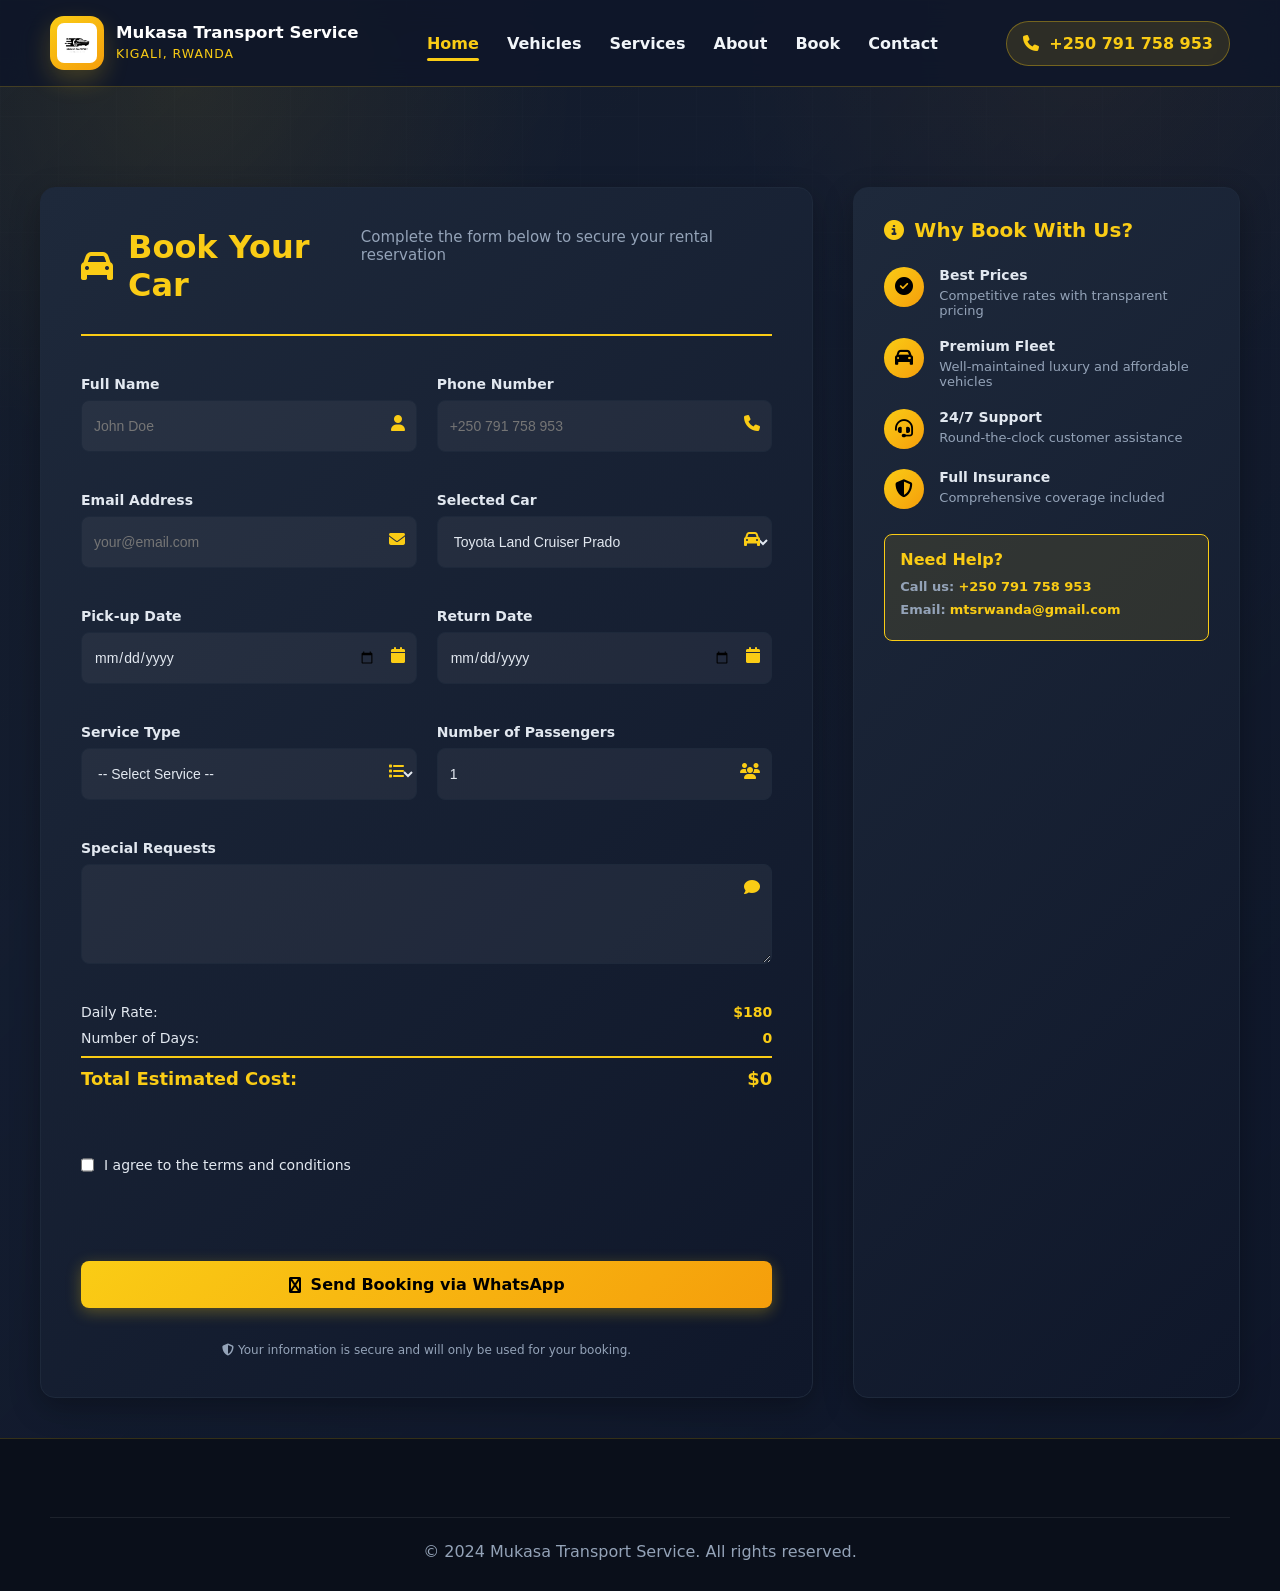
==== commit d983d5c0: "changes on mukasa website" ====
--- a/booking.html
+++ b/booking.html
@@ -1,645 +1,687 @@
-<!DOCTYPE html>
+<!doctype html>
 <html lang="en">
-<head>
-  <meta charset="UTF-8">
-  <meta name="viewport" content="width=device-width, initial-scale=1.0">
-  <title>Book Your Car - Mukasa Transport Service</title>
-  <link rel="stylesheet" href="styles.css">
-  <link rel="stylesheet" href="https://cdnjs.cloudflare.com/ajax/libs/font-awesome/6.5.1/css/all.min.css"/>
-</head>
-
-<body>
-
-<!-- NAVBAR -->
-<nav class="navbar">
-  <a href="index.html" class="logo-box">
-    <div class="logo-circle">MTS</div>
-    <div class="logo-text">
-      <h2>Mukasa Transport</h2>
-      <p>Premium Car Rentals</p>
-    </div>
-  </a>
-
-  <ul class="nav-links">
-    <li><a href="index.html" class="nav-link">Home</a></li>
-    <li><a href="index.html#cars" class="nav-link">Cars</a></li>
-    <li><a href="index.html#services" class="nav-link">Services</a></li>
-    <li><a href="index.html#contact" class="nav-link">Contact</a></li>
-  </ul>
-
-  <div class="mobile-menu-btn">
-    <i class="fas fa-bars"></i>
-  </div>
-</nav>
-
-<!-- BOOKING PAGE -->
-<div class="booking-page">
-  <div class="booking-container">
-    <div class="booking-content">
-      <div class="booking-header">
-        <h1><i class="fas fa-car"></i> Book Your Car</h1>
-        <p>Complete the form below to secure your rental reservation</p>
+  <head>
+    <meta charset="UTF-8" />
+    <meta name="viewport" content="width=device-width, initial-scale=1.0" />
+    <title>Book Your Car - Mukasa Transport Service</title>
+    <link rel="stylesheet" href="styles.css" />
+    <link
+      rel="stylesheet"
+      href="https://cdnjs.cloudflare.com/ajax/libs/font-awesome/6.5.1/css/all.min.css"
+    />
+  </head>
+
+  <body>
+    <header class="site-header">
+      <div class="container header-wrapper">
+        <a
+          href="#home"
+          class="brand"
+          aria-label="Mukasa Transport Service home"
+        >
+          <img
+            src="logo.png"
+            alt="Mukasa Transport Service logo"
+            class="brand-logo"
+          />
+          <div class="brand-text">
+            <strong>Mukasa Transport Service</strong>
+            <span>Kigali, Rwanda</span>
+          </div>
+        </a>
+
+        <button
+          class="mobile-menu-btn"
+          type="button"
+          aria-label="Open navigation"
+        >
+          <i class="fas fa-bars"></i>
+        </button>
+
+        <nav class="nav-links" aria-label="Main navigation">
+          <a href="#home" class="nav-link active">Home</a>
+          <a href="#vehicles" class="nav-link">Vehicles</a>
+          <a href="#services" class="nav-link">Services</a>
+          <a href="#about" class="nav-link">About</a>
+          <a href="booking.html" class="nav-link">Book</a>
+          <a href="#contact" class="nav-link">Contact</a>
+        </nav>
+
+        <a href="tel:+250791758953" class="header-call">
+          <i class="fas fa-phone"></i>
+          <span>+250 791 758 953</span>
+        </a>
       </div>
-
-      <form class="booking-form" id="bookingForm">
-        
-        <!-- Name & Phone -->
-        <div class="form-row">
-          <div class="form-group">
-            <label for="name">Full Name</label>
-            <input 
-              type="text"
-              id="name"
-              placeholder="John Doe"
-              required>
-            <span class="form-icon"><i class="fas fa-user"></i></span>
+    </header>
+
+    <!-- BOOKING PAGE -->
+    <div class="booking-page">
+      <div class="booking-container">
+        <div class="booking-content">
+          <div class="booking-header">
+            <h1><i class="fas fa-car"></i> Book Your Car</h1>
+            <p>Complete the form below to secure your rental reservation</p>
           </div>
 
-          <div class="form-group">
-            <label for="phone">Phone Number</label>
-            <input 
-              type="tel"
-              id="phone"
-              placeholder="+250 791 758 953"
-              required>
-            <span class="form-icon"><i class="fas fa-phone"></i></span>
+          <form class="booking-form" id="bookingForm">
+            <!-- Name & Phone -->
+            <div class="form-row">
+              <div class="form-group">
+                <label for="name">Full Name</label>
+                <input type="text" id="name" placeholder="John Doe" required />
+                <span class="form-icon"><i class="fas fa-user"></i></span>
+              </div>
+
+              <div class="form-group">
+                <label for="phone">Phone Number</label>
+                <input
+                  type="tel"
+                  id="phone"
+                  placeholder="+250 791 758 953"
+                  required
+                />
+                <span class="form-icon"><i class="fas fa-phone"></i></span>
+              </div>
+            </div>
+
+            <!-- Email & Car Selection -->
+            <div class="form-row">
+              <div class="form-group">
+                <label for="email">Email Address</label>
+                <input
+                  type="email"
+                  id="email"
+                  placeholder="your@email.com"
+                  required
+                />
+                <span class="form-icon"><i class="fas fa-envelope"></i></span>
+              </div>
+
+              <div class="form-group">
+                <label for="car">Selected Car</label>
+                <select id="car" required>
+                  <option>Toyota Land Cruiser Prado</option>
+                  <option>Toyota Hiace</option>
+                  <option>Toyota Quantum</option>
+                  <option>Toyota Corolla</option>
+                  <option>Suzuki Swift</option>
+                  <option>Yamaha YBR 125</option>
+                </select>
+                <span class="form-icon"><i class="fas fa-car"></i></span>
+              </div>
+            </div>
+
+            <!-- Dates & Duration -->
+            <div class="form-row">
+              <div class="form-group">
+                <label for="date">Pick-up Date</label>
+                <input type="date" id="date" required />
+                <span class="form-icon"><i class="fas fa-calendar"></i></span>
+              </div>
+
+              <div class="form-group">
+                <label for="returnDate">Return Date</label>
+                <input type="date" id="returnDate" required />
+                <span class="form-icon"><i class="fas fa-calendar"></i></span>
+              </div>
+            </div>
+
+            <!-- Service & Additional Options -->
+            <div class="form-row">
+              <div class="form-group">
+                <label for="service">Service Type</label>
+                <select id="service" required>
+                  <option value="">-- Select Service --</option>
+                  <option value="Without Driver">Self Drive</option>
+                  <option value="With Driver">With Professional Driver</option>
+                </select>
+                <span class="form-icon"><i class="fas fa-list"></i></span>
+              </div>
+
+              <div class="form-group">
+                <label for="passengers">Number of Passengers</label>
+                <input
+                  type="number"
+                  id="passengers"
+                  min="1"
+                  max="8"
+                  placeholder="1"
+                  value="1"
+                  required
+                />
+                <span class="form-icon"><i class="fas fa-users"></i></span>
+              </div>
+            </div>
+
+            <!-- Additional Details -->
+            <div class="form-group full-width">
+              <label for="message">Special Requests</label>
+              <textarea
+                id="message"
+                placeholder="Any special requirements or additional details? (e.g., GPS needed, child seat, etc.)"
+              >
+              </textarea>
+              <span class="form-icon"><i class="fas fa-comment"></i></span>
+            </div>
+
+            <!-- Cost Summary -->
+            <div class="cost-summary">
+              <div class="summary-row">
+                <span>Daily Rate:</span>
+                <span id="dailyRate" class="rate-value">$0</span>
+              </div>
+              <div class="summary-row">
+                <span>Number of Days:</span>
+                <span id="numDays" class="rate-value">0</span>
+              </div>
+              <div class="summary-row total">
+                <span>Total Estimated Cost:</span>
+                <span id="totalCost" class="rate-value">$0</span>
+              </div>
+            </div>
+
+            <!-- Terms & Submit -->
+            <div class="form-group checkbox">
+              <label>
+                <input type="checkbox" required />
+                I agree to the terms and conditions
+              </label>
+            </div>
+
+            <button type="submit" class="submit-btn">
+              <i class="fas fa-whatsapp"></i> Send Booking via WhatsApp
+            </button>
+
+            <div class="security-info">
+              <i class="fas fa-shield-alt"></i>
+              Your information is secure and will only be used for your booking.
+            </div>
+          </form>
+        </div>
+
+        <!-- Booking Info Section -->
+        <div class="booking-info">
+          <h3><i class="fas fa-info-circle"></i> Why Book With Us?</h3>
+
+          <div class="info-item">
+            <div class="info-icon">
+              <i class="fas fa-check-circle"></i>
+            </div>
+            <div class="info-text">
+              <h4>Best Prices</h4>
+              <p>Competitive rates with transparent pricing</p>
+            </div>
+          </div>
+
+          <div class="info-item">
+            <div class="info-icon">
+              <i class="fas fa-car"></i>
+            </div>
+            <div class="info-text">
+              <h4>Premium Fleet</h4>
+              <p>Well-maintained luxury and affordable vehicles</p>
+            </div>
+          </div>
+
+          <div class="info-item">
+            <div class="info-icon">
+              <i class="fas fa-headset"></i>
+            </div>
+            <div class="info-text">
+              <h4>24/7 Support</h4>
+              <p>Round-the-clock customer assistance</p>
+            </div>
+          </div>
+
+          <div class="info-item">
+            <div class="info-icon">
+              <i class="fas fa-shield-alt"></i>
+            </div>
+            <div class="info-text">
+              <h4>Full Insurance</h4>
+              <p>Comprehensive coverage included</p>
+            </div>
+          </div>
+
+          <div class="booking-contact">
+            <h4>Need Help?</h4>
+            <p>
+              <strong>Call us:</strong>
+              <a href="tel:+250791758953">+250 791 758 953</a>
+            </p>
+            <p>
+              <strong>Email:</strong>
+              <a href="mailto:mtsrwanda@gmail.com">mtsrwanda@gmail.com</a>
+            </p>
           </div>
         </div>
-
-        <!-- Email & Car Selection -->
-        <div class="form-row">
-          <div class="form-group">
-            <label for="email">Email Address</label>
-            <input 
-              type="email"
-              id="email"
-              placeholder="your@email.com"
-              required>
-            <span class="form-icon"><i class="fas fa-envelope"></i></span>
-          </div>
-
-          <div class="form-group">
-            <label for="car">Selected Car</label>
-            <input 
-              type="text"
-              id="car"
-              placeholder="Select a car from our fleet"
-              readonly>
-            <span class="form-icon"><i class="fas fa-car"></i></span>
-          </div>
-        </div>
-
-        <!-- Dates & Duration -->
-        <div class="form-row">
-          <div class="form-group">
-            <label for="date">Pick-up Date</label>
-            <input 
-              type="date"
-              id="date"
-              required>
-            <span class="form-icon"><i class="fas fa-calendar"></i></span>
-          </div>
-
-          <div class="form-group">
-            <label for="returnDate">Return Date</label>
-            <input 
-              type="date"
-              id="returnDate"
-              required>
-            <span class="form-icon"><i class="fas fa-calendar"></i></span>
-          </div>
-        </div>
-
-        <!-- Service & Additional Options -->
-        <div class="form-row">
-          <div class="form-group">
-            <label for="service">Service Type</label>
-            <select id="service" required>
-              <option value="">-- Select Service --</option>
-              <option value="Without Driver">Self Drive</option>
-              <option value="With Driver">With Professional Driver</option>
-            </select>
-            <span class="form-icon"><i class="fas fa-list"></i></span>
-          </div>
-
-          <div class="form-group">
-            <label for="passengers">Number of Passengers</label>
-            <input 
-              type="number"
-              id="passengers"
-              min="1"
-              max="8"
-              placeholder="1"
-              value="1"
-              required>
-            <span class="form-icon"><i class="fas fa-users"></i></span>
-          </div>
-        </div>
-
-        <!-- Additional Details -->
-        <div class="form-group full-width">
-          <label for="message">Special Requests</label>
-          <textarea
-            id="message"
-            placeholder="Any special requirements or additional details? (e.g., GPS needed, child seat, etc.)">
-          </textarea>
-          <span class="form-icon"><i class="fas fa-comment"></i></span>
-        </div>
-
-        <!-- Cost Summary -->
-        <div class="cost-summary">
-          <div class="summary-row">
-            <span>Daily Rate:</span>
-            <span id="dailyRate" class="rate-value">$0</span>
-          </div>
-          <div class="summary-row">
-            <span>Number of Days:</span>
-            <span id="numDays" class="rate-value">0</span>
-          </div>
-          <div class="summary-row total">
-            <span>Total Estimated Cost:</span>
-            <span id="totalCost" class="rate-value">$0</span>
-          </div>
-        </div>
-
-        <!-- Terms & Submit -->
-        <div class="form-group checkbox">
-          <label>
-            <input type="checkbox" required>
-            I agree to the terms and conditions
-          </label>
-        </div>
-
-        <button type="submit" class="submit-btn">
-          <i class="fas fa-whatsapp"></i> Send Booking via WhatsApp
-        </button>
-
-        <div class="security-info">
-          <i class="fas fa-shield-alt"></i>
-          Your information is secure and will only be used for your booking.
-        </div>
-
-      </form>
+      </div>
     </div>
 
-    <!-- Booking Info Section -->
-    <div class="booking-info">
-      <h3><i class="fas fa-info-circle"></i> Why Book With Us?</h3>
-      
-      <div class="info-item">
-        <div class="info-icon">
-          <i class="fas fa-check-circle"></i>
-        </div>
-        <div class="info-text">
-          <h4>Best Prices</h4>
-          <p>Competitive rates with transparent pricing</p>
+    <!-- FOOTER -->
+    <footer class="footer">
+      <div class="container">
+        <div class="footer-bottom">
+          <p>&copy; 2024 Mukasa Transport Service. All rights reserved.</p>
         </div>
       </div>
-
-      <div class="info-item">
-        <div class="info-icon">
-          <i class="fas fa-car"></i>
-        </div>
-        <div class="info-text">
-          <h4>Premium Fleet</h4>
-          <p>Well-maintained luxury and affordable vehicles</p>
-        </div>
-      </div>
-
-      <div class="info-item">
-        <div class="info-icon">
-          <i class="fas fa-headset"></i>
-        </div>
-        <div class="info-text">
-          <h4>24/7 Support</h4>
-          <p>Round-the-clock customer assistance</p>
-        </div>
-      </div>
-
-      <div class="info-item">
-        <div class="info-icon">
-          <i class="fas fa-shield-alt"></i>
-        </div>
-        <div class="info-text">
-          <h4>Full Insurance</h4>
-          <p>Comprehensive coverage included</p>
-        </div>
-      </div>
-
-      <div class="booking-contact">
-        <h4>Need Help?</h4>
-        <p><strong>Call us:</strong> <a href="tel:+250791758953">+250 791 758 953</a></p>
-        <p><strong>Email:</strong> <a href="mailto:mtsrwanda@gmail.com">mtsrwanda@gmail.com</a></p>
-      </div>
-    </div>
-  </div>
-</div>
-
-<!-- FOOTER -->
-<footer class="footer">
-  <div class="container">
-    <div class="footer-bottom">
-      <p>&copy; 2024 Mukasa Transport Service. All rights reserved.</p>
-    </div>
-  </div>
-</footer>
-
-<style>
-.booking-page {
-  min-height: 100vh;
-  padding: 100px 20px 40px;
-  background: linear-gradient(135deg, rgba(30, 41, 59, 0.5) 0%, rgba(15, 23, 42, 0.8) 100%);
-}
-
-.booking-container {
-  max-width: 1200px;
-  margin: 0 auto;
-  display: grid;
-  grid-template-columns: 2fr 1fr;
-  gap: 40px;
-}
-
-.booking-content {
-  background: linear-gradient(135deg, #1e293b 0%, #0f172a 100%);
-  padding: 40px;
-  border-radius: 15px;
-  border: 1px solid #1e293b;
-  box-shadow: 0 10px 30px rgba(0, 0, 0, 0.3);
-}
-
-.booking-header {
-  margin-bottom: 40px;
-  border-bottom: 2px solid #facc15;
-  padding-bottom: 20px;
-}
-
-.booking-header h1 {
-  font-size: 32px;
-  color: #facc15;
-  margin-bottom: 10px;
-  display: flex;
-  align-items: center;
-  gap: 15px;
-}
-
-.booking-header p {
-  color: #94a3b8;
-  font-size: 15px;
-}
-
-.booking-form {
-  display: flex;
-  flex-direction: column;
-  gap: 20px;
-}
-
-.form-row {
-  display: grid;
-  grid-template-columns: 1fr 1fr;
-  gap: 20px;
-}
-
-.form-group {
-  display: flex;
-  flex-direction: column;
-  position: relative;
-}
-
-.form-group.full-width {
-  grid-column: 1 / -1;
-}
-
-.form-group label {
-  margin-bottom: 8px;
-  color: #e2e8f0;
-  font-weight: 600;
-  font-size: 14px;
-}
-
-.form-group input,
-.form-group select,
-.form-group textarea {
-  padding: 12px 40px 12px 12px;
-  background: rgba(255, 255, 255, 0.05);
-  border: 1px solid #1e293b;
-  border-radius: 8px;
-  color: #e2e8f0;
-  font-size: 14px;
-  transition: all 0.3s ease;
-  font-family: 'Segoe UI', Tahoma, Geneva, Verdana, sans-serif;
-}
-
-.form-group textarea {
-  resize: vertical;
-  min-height: 100px;
-  padding: 12px;
-}
-
-.form-group input:focus,
-.form-group select:focus,
-.form-group textarea:focus {
-  outline: none;
-  background: rgba(255, 255, 255, 0.1);
-  border-color: #facc15;
-  box-shadow: 0 0 20px rgba(250, 204, 21, 0.2);
-}
-
-.form-icon {
-  position: absolute;
-  right: 12px;
-  top: 38px;
-  color: #facc15;
-  pointer-events: none;
-}
-
-.form-group.checkbox {
-  flex-direction: row;
-  align-items: center;
-  margin-top: 10px;
-}
-
-.form-group.checkbox label {
-  margin: 0;
-  display: flex;
-  align-items: center;
-  gap: 10px;
-  font-weight: normal;
-  cursor: pointer;
-}
-
-.form-group.checkbox input {
-  width: auto;
-  padding: 0;
-  background: none;
-  border: 1px solid #facc15;
-  cursor: pointer;
-  accent-color: #facc15;
-}
-
-.cost-summary {
-  background: rgba(250, 204, 21, 0.1);
-  padding: 20px;
-  border-radius: 8px;
-  border: 1px solid #facc15;
-  margin: 20px 0;
-  grid-column: 1 / -1;
-}
-
-.summary-row {
-  display: flex;
-  justify-content: space-between;
-  margin-bottom: 10px;
-  font-size: 14px;
-}
-
-.summary-row.total {
-  border-top: 2px solid #facc15;
-  padding-top: 10px;
-  margin-bottom: 0;
-  font-size: 18px;
-  font-weight: 700;
-  color: #facc15;
-}
-
-.rate-value {
-  color: #facc15;
-  font-weight: 600;
-}
-
-.submit-btn {
-  padding: 14px 30px;
-  background: linear-gradient(135deg, #facc15, #f59e0b);
-  color: black;
-  border: none;
-  border-radius: 8px;
-  font-weight: 700;
-  font-size: 16px;
-  cursor: pointer;
-  transition: all 0.3s ease;
-  box-shadow: 0 4px 15px rgba(250, 204, 21, 0.3);
-  display: flex;
-  align-items: center;
-  justify-content: center;
-  gap: 10px;
-  grid-column: 1 / -1;
-  margin-top: 10px;
-}
-
-.submit-btn:hover {
-  transform: translateY(-2px);
-  box-shadow: 0 6px 25px rgba(250, 204, 21, 0.5);
-}
-
-.security-info {
-  text-align: center;
-  color: #94a3b8;
-  font-size: 12px;
-  margin-top: 15px;
-  grid-column: 1 / -1;
-}
-
-.booking-info {
-  background: linear-gradient(135deg, #1e293b 0%, #0f172a 100%);
-  padding: 30px;
-  border-radius: 15px;
-  border: 1px solid #1e293b;
-  height: fit-content;
-  position: sticky;
-  top: 100px;
-  box-shadow: 0 10px 30px rgba(0, 0, 0, 0.3);
-}
-
-.booking-info h3 {
-  color: #facc15;
-  margin-bottom: 25px;
-  font-size: 20px;
-  display: flex;
-  align-items: center;
-  gap: 10px;
-}
-
-.info-item {
-  display: flex;
-  gap: 15px;
-  margin-bottom: 20px;
-}
-
-.info-icon {
-  width: 40px;
-  height: 40px;
-  background: linear-gradient(135deg, #facc15, #f59e0b);
-  border-radius: 50%;
-  display: flex;
-  justify-content: center;
-  align-items: center;
-  color: black;
-  font-size: 18px;
-  flex-shrink: 0;
-}
-
-.info-text h4 {
-  color: #e2e8f0;
-  margin-bottom: 5px;
-  font-size: 14px;
-}
-
-.info-text p {
-  color: #94a3b8;
-  font-size: 13px;
-  margin: 0;
-}
-
-.booking-contact {
-  background: rgba(250, 204, 21, 0.1);
-  padding: 15px;
-  border-radius: 8px;
-  border: 1px solid #facc15;
-  margin-top: 25px;
-}
-
-.booking-contact h4 {
-  color: #facc15;
-  margin-bottom: 10px;
-}
-
-.booking-contact p {
-  color: #94a3b8;
-  margin: 8px 0;
-  font-size: 13px;
-}
-
-.booking-contact a {
-  color: #facc15;
-  text-decoration: none;
-  font-weight: 600;
-}
-
-.booking-contact a:hover {
-  text-decoration: underline;
-}
-
-@media (max-width: 1024px) {
-  .booking-container {
-    grid-template-columns: 1fr;
-  }
-
-  .booking-info {
-    position: static;
-  }
-}
-
-@media (max-width: 768px) {
-  .booking-page {
-    padding: 100px 15px 20px;
-  }
-
-  .booking-content {
-    padding: 25px;
-  }
-
-  .booking-header h1 {
-    font-size: 24px;
-  }
-
-  .form-row {
-    grid-template-columns: 1fr;
-  }
-
-  .booking-info {
-    padding: 20px;
-  }
-}
-
-@media (max-width: 480px) {
-  .booking-page {
-    padding: 100px 10px 20px;
-  }
-
-  .booking-content {
-    padding: 15px;
-  }
-
-  .booking-header h1 {
-    font-size: 20px;
-  }
-
-  .form-group input,
-  .form-group select {
-    padding: 10px 35px 10px 10px;
-    font-size: 12px;
-  }
-
-  .submit-btn {
-    padding: 12px 20px;
-    font-size: 14px;
-  }
-
-  .form-icon {
-    right: 10px;
-    top: 36px;
-    font-size: 14px;
-  }
-}
-</style>
-
-<script>
-// Get car from URL parameters
-const params = new URLSearchParams(window.location.search);
-const selectedCar = params.get("car");
-document.getElementById("car").value = selectedCar || "";
-
-// Update cost summary
-function updateCostSummary() {
-  const carName = document.getElementById("car").value;
-  const service = document.getElementById("service").value;
-  const pickupDate = document.getElementById("date").value;
-  const returnDate = document.getElementById("returnDate").value;
-
-  let dailyRate = 0;
-  
-  if (window.carDatabase) {
-    const car = window.carDatabase.find(c => c.name === carName);
-    if (car) {
-      dailyRate = service === "With Professional Driver" ? car.withDriver : car.noDriver;
-    }
-  }
-
-  if (pickupDate && returnDate) {
-    const pickup = new Date(pickupDate);
-    const returnD = new Date(returnDate);
-    const days = Math.ceil((returnD - pickup) / (1000 * 60 * 60 * 24));
-    
-    if (days > 0) {
-      document.getElementById("numDays").textContent = days;
-      const total = dailyRate * days;
-      document.getElementById("totalCost").textContent = "$" + total;
-    }
-  }
-
-  document.getElementById("dailyRate").textContent = "$" + dailyRate;
-}
-
-// Add event listeners
-document.getElementById("service").addEventListener("change", updateCostSummary);
-document.getElementById("date").addEventListener("change", updateCostSummary);
-document.getElementById("returnDate").addEventListener("change", updateCostSummary);
-
-// Handle form submission
-document.getElementById("bookingForm").addEventListener("submit", function(e) {
-  e.preventDefault();
-
-  const name = document.getElementById("name").value;
-  const phone = document.getElementById("phone").value;
-  const email = document.getElementById("email").value;
-  const car = document.getElementById("car").value;
-  const service = document.getElementById("service").value;
-  const date = document.getElementById("date").value;
-  const returnDate = document.getElementById("returnDate").value;
-  const passengers = document.getElementById("passengers").value;
-  const message = document.getElementById("message").value;
-  const totalCost = document.getElementById("totalCost").textContent;
-
-  const text = `
+    </footer>
+
+    <style>
+      .booking-page {
+        min-height: 100vh;
+        padding: 100px 20px 40px;
+        background: linear-gradient(
+          135deg,
+          rgba(30, 41, 59, 0.5) 0%,
+          rgba(15, 23, 42, 0.8) 100%
+        );
+      }
+
+      .booking-container {
+        max-width: 1200px;
+        margin: 0 auto;
+        display: grid;
+        grid-template-columns: 2fr 1fr;
+        gap: 40px;
+      }
+
+      .booking-content {
+        background: linear-gradient(135deg, #1e293b 0%, #0f172a 100%);
+        padding: 40px;
+        border-radius: 15px;
+        border: 1px solid #1e293b;
+        box-shadow: 0 10px 30px rgba(0, 0, 0, 0.3);
+      }
+
+      .booking-header {
+        margin-bottom: 40px;
+        border-bottom: 2px solid #facc15;
+        padding-bottom: 20px;
+      }
+
+      .booking-header h1 {
+        font-size: 32px;
+        color: #facc15;
+        margin-bottom: 10px;
+        display: flex;
+        align-items: center;
+        gap: 15px;
+      }
+
+      .booking-header p {
+        color: #94a3b8;
+        font-size: 15px;
+      }
+
+      .booking-form {
+        display: flex;
+        flex-direction: column;
+        gap: 20px;
+      }
+
+      .form-row {
+        display: grid;
+        grid-template-columns: 1fr 1fr;
+        gap: 20px;
+      }
+
+      .form-group {
+        display: flex;
+        flex-direction: column;
+        position: relative;
+      }
+
+      .form-group.full-width {
+        grid-column: 1 / -1;
+      }
+
+      .form-group label {
+        margin-bottom: 8px;
+        color: #e2e8f0;
+        font-weight: 600;
+        font-size: 14px;
+      }
+
+      .form-group input,
+      .form-group select,
+      .form-group textarea {
+        padding: 12px 40px 12px 12px;
+        background: rgba(255, 255, 255, 0.05);
+        border: 1px solid #1e293b;
+        border-radius: 8px;
+        color: #e2e8f0;
+        font-size: 14px;
+        transition: all 0.3s ease;
+        font-family: 'Segoe UI', Tahoma, Geneva, Verdana, sans-serif;
+      }
+
+      .form-group textarea {
+        resize: vertical;
+        min-height: 100px;
+        padding: 12px;
+      }
+
+      .form-group input:focus,
+      .form-group select:focus,
+      .form-group textarea:focus {
+        outline: none;
+        background: rgba(255, 255, 255, 0.1);
+        border-color: #facc15;
+        box-shadow: 0 0 20px rgba(250, 204, 21, 0.2);
+      }
+
+      .form-icon {
+        position: absolute;
+        right: 12px;
+        top: 38px;
+        color: #facc15;
+        pointer-events: none;
+      }
+
+      .form-group.checkbox {
+        flex-direction: row;
+        align-items: center;
+        margin-top: 10px;
+      }
+
+      .form-group.checkbox label {
+        margin: 0;
+        display: flex;
+        align-items: center;
+        gap: 10px;
+        font-weight: normal;
+        cursor: pointer;
+      }
+
+      .form-group.checkbox input {
+        width: auto;
+        padding: 0;
+        background: none;
+        border: 1px solid #facc15;
+        cursor: pointer;
+
+        border: 1px solid #facc15;
+        margin: 20px 0;
+        grid-column: 1 / -1;
+      }
+
+      .summary-row {
+        display: flex;
+        justify-content: space-between;
+        margin-bottom: 10px;
+        font-size: 14px;
+      }
+
+      .summary-row.total {
+        border-top: 2px solid #facc15;
+        padding-top: 10px;
+        margin-bottom: 0;
+        font-size: 18px;
+        font-weight: 700;
+        color: #facc15;
+      }
+
+      .rate-value {
+        color: #facc15;
+        font-weight: 600;
+      }
+
+      .submit-btn {
+        padding: 14px 30px;
+        background: linear-gradient(135deg, #facc15, #f59e0b);
+        color: black;
+        border: none;
+        border-radius: 8px;
+        font-weight: 700;
+        font-size: 16px;
+        cursor: pointer;
+        transition: all 0.3s ease;
+        box-shadow: 0 4px 15px rgba(250, 204, 21, 0.3);
+        display: flex;
+        align-items: center;
+        justify-content: center;
+        gap: 10px;
+        grid-column: 1 / -1;
+        margin-top: 10px;
+      }
+
+      .submit-btn:hover {
+        transform: translateY(-2px);
+        box-shadow: 0 6px 25px rgba(250, 204, 21, 0.5);
+      }
+
+      .security-info {
+        text-align: center;
+        color: #94a3b8;
+        font-size: 12px;
+        margin-top: 15px;
+        grid-column: 1 / -1;
+      }
+
+      .booking-info {
+        background: linear-gradient(135deg, #1e293b 0%, #0f172a 100%);
+        padding: 30px;
+        border-radius: 15px;
+        border: 1px solid #1e293b;
+        position: sticky;
+        top: 100px;
+        box-shadow: 0 10px 30px rgba(0, 0, 0, 0.3);
+      }
+
+      .booking-info h3 {
+        color: #facc15;
+        margin-bottom: 25px;
+        font-size: 20px;
+        display: flex;
+        align-items: center;
+        gap: 10px;
+      }
+
+      .info-item {
+        display: flex;
+        gap: 15px;
+        margin-bottom: 20px;
+      }
+
+      .info-icon {
+        width: 40px;
+        height: 40px;
+        background: linear-gradient(135deg, #facc15, #f59e0b);
+        border-radius: 50%;
+        display: flex;
+        justify-content: center;
+        align-items: center;
+        color: black;
+        font-size: 18px;
+        flex-shrink: 0;
+      }
+
+      .info-text h4 {
+        color: #e2e8f0;
+        margin-bottom: 5px;
+        font-size: 14px;
+      }
+
+      .info-text p {
+        color: #94a3b8;
+        font-size: 13px;
+        margin: 0;
+      }
+
+      .booking-contact {
+        background: rgba(250, 204, 21, 0.1);
+        padding: 15px;
+        border-radius: 8px;
+        border: 1px solid #facc15;
+        margin-top: 25px;
+      }
+
+      .booking-contact h4 {
+        color: #facc15;
+        margin-bottom: 10px;
+      }
+
+      .booking-contact p {
+        color: #94a3b8;
+        margin: 8px 0;
+        font-size: 13px;
+      }
+
+      .booking-contact a {
+        color: #facc15;
+        text-decoration: none;
+        font-weight: 600;
+      }
+
+      .booking-contact a:hover {
+        text-decoration: underline;
+      }
+
+      @media (max-width: 1024px) {
+        .booking-container {
+          grid-template-columns: 1fr;
+        }
+
+        .booking-info {
+          position: static;
+        }
+      }
+
+      @media (max-width: 768px) {
+        .booking-page {
+          padding: 100px 15px 20px;
+        }
+
+        .booking-content {
+          padding: 25px;
+        }
+
+        .booking-header h1 {
+          font-size: 24px;
+        }
+
+        .form-row {
+          grid-template-columns: 1fr;
+        }
+
+        .booking-info {
+          padding: 20px;
+        }
+      }
+
+      @media (max-width: 480px) {
+        .booking-page {
+          padding: 100px 10px 20px;
+        }
+
+        .booking-content {
+          padding: 15px;
+        }
+
+        .booking-header h1 {
+          font-size: 20px;
+        }
+
+        .form-group input,
+        .form-group select {
+          padding: 10px 35px 10px 10px;
+          font-size: 12px;
+        }
+
+        .submit-btn {
+          padding: 12px 20px;
+          font-size: 14px;
+        }
+
+        .form-icon {
+          right: 10px;
+          top: 36px;
+          font-size: 14px;
+        }
+      }
+    </style>
+
+    <script>
+      // Get car from URL parameters
+      const params = new URLSearchParams(window.location.search)
+      const selectedCar = params.get('car')
+      const carSelect = document.getElementById('car')
+      carSelect.value = selectedCar || 'Toyota Land Cruiser Prado'
+
+      const bookingRates = {
+        'Toyota Land Cruiser Prado': 180,
+        'Toyota Hiace': 120,
+        'Toyota Quantum': 150,
+        'Toyota Corolla': 55,
+        'Suzuki Swift': 45,
+        'Yamaha YBR 125': 30,
+      }
+
+      function getDailyRate(carName, service) {
+        const baseRate = bookingRates[carName] || 50
+        return service === 'With Driver' ? baseRate + 40 : baseRate
+      }
+
+      // Update cost summary
+      function updateCostSummary() {
+        const carName = document.getElementById('car').value
+        const service = document.getElementById('service').value
+        const pickupDate = document.getElementById('date').value
+        const returnDate = document.getElementById('returnDate').value
+
+        let dailyRate = getDailyRate(carName, service)
+
+        if (pickupDate && returnDate) {
+          const pickup = new Date(pickupDate)
+          const returnD = new Date(returnDate)
+          const days = Math.ceil((returnD - pickup) / (1000 * 60 * 60 * 24))
+
+          if (days > 0) {
+            document.getElementById('numDays').textContent = days
+            const total = dailyRate * days
+            document.getElementById('totalCost').textContent = '$' + total
+          } else {
+            document.getElementById('numDays').textContent = 0
+            document.getElementById('totalCost').textContent = '$0'
+          }
+        }
+
+        document.getElementById('dailyRate').textContent = '$' + dailyRate
+      }
+
+      // Add event listeners
+      document
+        .getElementById('service')
+        .addEventListener('change', updateCostSummary)
+      document
+        .getElementById('car')
+        .addEventListener('change', updateCostSummary)
+      document
+        .getElementById('date')
+        .addEventListener('change', updateCostSummary)
+      document
+        .getElementById('returnDate')
+        .addEventListener('change', updateCostSummary)
+
+      // Handle form submission
+      document
+        .getElementById('bookingForm')
+        .addEventListener('submit', function (e) {
+          e.preventDefault()
+
+          const name = document.getElementById('name').value
+          const phone = document.getElementById('phone').value
+          const email = document.getElementById('email').value
+          const car = document.getElementById('car').value
+          const service = document.getElementById('service').value
+          const date = document.getElementById('date').value
+          const returnDate = document.getElementById('returnDate').value
+          const passengers = document.getElementById('passengers').value
+          const message = document.getElementById('message').value
+          const totalCost = document.getElementById('totalCost').textContent
+
+          const text = `
 ✨ *MUKASA TRANSPORT SERVICE - BOOKING REQUEST* ✨
 
 👤 *CUSTOMER DETAILS*
@@ -660,21 +702,20 @@
 Estimated Total: ${totalCost}
 
 📝 *SPECIAL REQUESTS*
-${message || "None"}
+${message || 'None'}
 
 ---
 Thank you for choosing Mukasa Transport Service!
 We will confirm your booking shortly.
-  `;
-
-  window.open(
-    `https://wa.me/250791758953?text=${encodeURIComponent(text)}`,
-    "_blank"
-  );
-});
-
-updateCostSummary();
-</script>
-
-</body>
-</html>+  `
+
+          window.open(
+            `https://wa.me/250791758953?text=${encodeURIComponent(text)}`,
+            '_blank',
+          )
+        })
+
+      updateCostSummary()
+    </script>
+  </body>
+</html>
--- a/styles.css
+++ b/styles.css
@@ -1,20 +1,22 @@
 * {
+  box-sizing: border-box;
   margin: 0;
   padding: 0;
-  box-sizing: border-box;
 }
 
 :root {
   --primary-color: #facc15;
+  --primary-dark: #f59e0b;
   --secondary-color: #1e293b;
   --dark-bg: #0f172a;
   --darker-bg: #0a0f1a;
+  --card-bg: rgba(30, 41, 59, 0.82);
   --text-light: #e2e8f0;
+  --text-bright: #ffffff;
   --text-muted: #94a3b8;
-  --border-color: #1e293b;
-  --transition: all 0.3s cubic-bezier(0.4, 0, 0.2, 1);
-  --shadow: 0 10px 30px rgba(0, 0, 0, 0.3);
-  --shadow-lg: 0 20px 50px rgba(0, 0, 0, 0.5);
+  --border-color: rgba(250, 204, 21, 0.22);
+  --shadow: 0 18px 50px rgba(0, 0, 0, 0.35);
+  --transition: all 0.28s ease;
 }
 
 html {
@@ -26,103 +28,146 @@
   background: var(--dark-bg);
   color: var(--text-light);
   overflow-x: hidden;
-  scroll-behavior: smooth;
+}
+
+body::before {
+  content: '';
+  position: fixed;
+  inset: 0;
+  z-index: -2;
+  background:
+    radial-gradient(
+      circle at 15% 10%,
+      rgba(250, 204, 21, 0.16),
+      transparent 28%
+    ),
+    radial-gradient(
+      circle at 85% 5%,
+      rgba(245, 158, 11, 0.13),
+      transparent 26%
+    ),
+    linear-gradient(135deg, #0a0f1a 0%, #0f172a 52%, #111827 100%);
+}
+
+body::after {
+  content: '';
+  position: fixed;
+  inset: 0;
+  z-index: -1;
+  background-image:
+    linear-gradient(rgba(255, 255, 255, 0.03) 1px, transparent 1px),
+    linear-gradient(90deg, rgba(255, 255, 255, 0.03) 1px, transparent 1px);
+  background-size: 58px 58px;
+  -webkit-mask-image: linear-gradient(
+    to bottom,
+    rgba(0, 0, 0, 0.7),
+    transparent 78%
+  );
+  mask-image: linear-gradient(to bottom, rgba(0, 0, 0, 0.7), transparent 78%);
+}
+
+img {
+  display: block;
+  max-width: 100%;
+}
+
+a {
+  color: inherit;
+  text-decoration: none;
+}
+
+button,
+input,
+select {
+  font: inherit;
 }
 
 .container {
-  max-width: 1280px;
+  width: min(1180px, calc(100% - 32px));
   margin: 0 auto;
-  padding: 0 24px;
-}
-
-/* ========== ENHANCED NAVIGATION - BETTER VISIBILITY ========== */
-.navbar {
+}
+
+.site-header {
   position: sticky;
   top: 0;
   z-index: 1000;
-  background: rgba(15, 23, 42, 0.96);
-  backdrop-filter: blur(12px);
-  border-bottom: 1px solid rgba(250, 204, 21, 0.25);
-  padding: 0.9rem 2rem;
+  background: rgba(15, 23, 42, 0.94);
+  border-bottom: 1px solid var(--border-color);
+  -webkit-backdrop-filter: blur(14px);
+  backdrop-filter: blur(14px);
+}
+
+.header-wrapper {
+  min-height: 86px;
   display: flex;
   align-items: center;
   justify-content: space-between;
-  flex-wrap: wrap;
-  transition: var(--transition);
-}
-
-.logo-box {
+  gap: 20px;
+}
+
+.brand {
   display: flex;
   align-items: center;
   gap: 12px;
-  text-decoration: none;
-}
-
-.logo-circle {
-  width: 48px;
-  height: 48px;
-  background: linear-gradient(145deg, var(--primary-color), #f59e0b);
-  border-radius: 50%;
-  display: flex;
-  align-items: center;
-  justify-content: center;
-  font-weight: 800;
-  font-size: 1.4rem;
-  color: #0f172a;
-  box-shadow: 0 4px 12px rgba(250, 204, 21, 0.4);
-  transition: transform 0.2s;
-}
-
-.logo-box:hover .logo-circle {
-  transform: scale(1.03);
-}
-
-.logo-text h2 {
-  font-size: 1.45rem;
-  font-weight: 700;
-  background: linear-gradient(135deg, #fff, #facc15);
-  background-clip: text;
-  -webkit-background-clip: text;
-  color: transparent;
-  letter-spacing: -0.3px;
-}
-
-.logo-text p {
-  font-size: 0.7rem;
-  color: var(--text-dim);
-  letter-spacing: 1px;
+}
+
+.brand-logo {
+  width: 54px;
+  height: 54px;
+  object-fit: contain;
+  border-radius: 14px;
+  background: linear-gradient(
+    145deg,
+    var(--primary-color),
+    var(--primary-dark)
+  );
+  padding: 7px;
+  box-shadow: 0 10px 25px rgba(250, 204, 21, 0.22);
+}
+
+.brand-text strong {
+  display: block;
+  color: var(--text-bright);
+  font-size: 1.04rem;
+  line-height: 1.1;
+}
+
+.brand-text span {
+  color: var(--primary-color);
+  font-size: 0.78rem;
+  letter-spacing: 0.08em;
+  text-transform: uppercase;
 }
 
 .nav-links {
   display: flex;
-  gap: 2rem;
-  list-style: none;
-  align-items: center;
-  margin: 0;
-  padding: 0;
+  align-items: center;
+  gap: 28px;
 }
 
 .nav-link {
   color: #f1f5f9;
-  text-decoration: none;
-  font-weight: 600;
-  font-size: 1rem;
+  font-weight: 700;
+  position: relative;
   padding: 8px 0;
   transition: var(--transition);
-  position: relative;
-  letter-spacing: 0.3px;
 }
 
 .nav-link::after {
   content: '';
   position: absolute;
-  bottom: -2px;
   left: 0;
+  bottom: 0;
   width: 0;
-  height: 2.5px;
+  height: 3px;
+  border-radius: 99px;
   background: var(--primary-color);
-  border-radius: 2px;
-  transition: width 0.25s ease;
+  transition: var(--transition);
+}
+
+.nav-link:hover,
+.nav-link.active {
+  color: var(--primary-color);
 }
 
 .nav-link:hover::after,
@@ -130,802 +175,746 @@
   width: 100%;
 }
 
-.nav-link:hover {
+.header-call {
+  display: inline-flex;
+  align-items: center;
+  gap: 10px;
+  background: rgba(250, 204, 21, 0.12);
+  border: 1px solid rgba(250, 204, 21, 0.35);
   color: var(--primary-color);
+  padding: 12px 16px;
+  border-radius: 999px;
+  font-weight: 800;
 }
 
 .mobile-menu-btn {
   display: none;
-  background: rgba(250, 204, 21, 0.15);
-  width: 44px;
-  height: 44px;
-  border-radius: 30px;
-  align-items: center;
-  justify-content: center;
-  font-size: 1.8rem;
+  width: 46px;
+  height: 46px;
+  border: 1px solid rgba(250, 204, 21, 0.35);
+  border-radius: 999px;
+  background: rgba(250, 204, 21, 0.12);
   color: var(--primary-color);
   cursor: pointer;
-  transition: 0.2s;
-  border: 1px solid rgba(250, 204, 21, 0.4);
-}
-
-.mobile-menu-btn:hover {
-  background: rgba(250, 204, 21, 0.3);
-  transform: scale(0.97);
-}
-
-/* Hero Section */
+}
+
+section {
+  padding: 82px 0;
+}
+
 .hero {
+  min-height: calc(100vh - 86px);
+  display: flex;
+  align-items: center;
   position: relative;
-  min-height: 90vh;
-  display: flex;
-  align-items: center;
-  justify-content: center;
-  text-align: center;
-  background: linear-gradient(135deg, #0f172a 0%, #1e1b2e 100%);
   overflow: hidden;
 }
 
-.overlay {
+.hero::before {
+  content: '';
   position: absolute;
   inset: 0;
-  background: radial-gradient(circle at 20% 50%, rgba(250, 204, 21, 0.08), transparent 70%);
-}
-
-.hero-content {
+  background-image:
+    linear-gradient(90deg, rgba(10, 15, 26, 0.95), rgba(10, 15, 26, 0.7)),
+    var(
+      --hero-bg,
+      url('https://images.unsplash.com/photo-1449824913935-59a10b8d2000?q=80&w=1920&auto=format&fit=crop')
+    );
+  background-size: cover;
+  background-position: center;
+  background-repeat: no-repeat;
+  z-index: -1;
+}
+
+.hero-grid {
+  display: grid;
+  grid-template-columns: minmax(0, 1.1fr) minmax(320px, 0.72fr);
+  align-items: center;
+  gap: 42px;
+}
+
+.eyebrow,
+.section-label {
+  display: inline-flex;
+  align-items: center;
+  gap: 8px;
+  color: var(--primary-color);
+  font-size: 0.8rem;
+  font-weight: 900;
+  letter-spacing: 0.16em;
+  text-transform: uppercase;
+  margin-bottom: 16px;
+}
+
+.hero h1 {
+  color: var(--text-bright);
+  font-size: clamp(2.7rem, 6vw, 5.5rem);
+  line-height: 0.95;
+  max-width: 820px;
+  margin-bottom: 22px;
+}
+
+.hero p,
+.section-heading p,
+.about-content p,
+.cta-card p,
+.footer p {
+  color: var(--text-muted);
+  line-height: 1.8;
+}
+
+.hero p {
+  max-width: 650px;
+  font-size: 1.1rem;
+  margin-bottom: 28px;
+}
+
+.hero-actions,
+.cta-actions {
+  display: flex;
+  flex-wrap: wrap;
+  gap: 14px;
+  align-items: center;
+}
+
+.btn {
+  display: inline-flex;
+  align-items: center;
+  justify-content: center;
+  gap: 10px;
+  min-height: 52px;
+  border: 0;
+  border-radius: 999px;
+  padding: 14px 22px;
+  cursor: pointer;
+  font-weight: 900;
+  transition: var(--transition);
+}
+
+.btn:hover {
+  transform: translateY(-3px);
+}
+
+.btn-primary {
+  background: linear-gradient(
+    145deg,
+    var(--primary-color),
+    var(--primary-dark)
+  );
+  color: #0f172a;
+  box-shadow: 0 14px 28px rgba(250, 204, 21, 0.24);
+}
+
+.btn-outline {
+  color: var(--text-bright);
+  border: 1px solid rgba(255, 255, 255, 0.24);
+  background: rgba(255, 255, 255, 0.08);
+}
+
+.btn-dark {
+  background: var(--secondary-color);
+  color: var(--text-bright);
+  border: 1px solid rgba(255, 255, 255, 0.12);
+}
+
+.full-width {
+  width: 100%;
+}
+
+.trust-row {
+  display: flex;
+  flex-wrap: wrap;
+  gap: 12px;
+  margin-top: 30px;
+}
+
+.trust-row span {
+  display: inline-flex;
+  align-items: center;
+  gap: 8px;
+  color: #f8fafc;
+  background: rgba(15, 23, 42, 0.7);
+  border: 1px solid rgba(250, 204, 21, 0.24);
+  border-radius: 999px;
+  padding: 10px 14px;
+  font-weight: 700;
+}
+
+.trust-row i,
+.check-list i {
+  color: var(--primary-color);
+}
+
+.booking-card,
+.service-card,
+.car-card,
+.numbers-grid,
+.cta-card {
+  background: var(--card-bg);
+  border: 1px solid rgba(250, 204, 21, 0.16);
+  box-shadow: var(--shadow);
+  -webkit-backdrop-filter: blur(16px);
+  backdrop-filter: blur(16px);
+}
+
+.booking-card {
+  border-radius: 28px;
+  padding: 28px;
+}
+
+.booking-card h2 {
+  color: var(--text-bright);
+  font-size: 1.8rem;
+  margin-bottom: 8px;
+}
+
+.booking-card p {
+  color: var(--text-muted);
+  margin-bottom: 22px;
+}
+
+.booking-form {
+  display: grid;
+  gap: 16px;
+}
+
+.booking-form label {
+  display: grid;
+  gap: 8px;
+  color: var(--text-light);
+  font-weight: 800;
+}
+
+.booking-form input,
+.booking-form select {
+  width: 100%;
+  min-height: 52px;
+  border: 1px solid rgba(250, 204, 21, 0.18);
+  border-radius: 16px;
+  background: rgba(15, 23, 42, 0.9);
+  color: var(--text-bright);
+  outline: none;
+  padding: 0 14px;
+}
+
+.form-row {
+  display: grid;
+  grid-template-columns: 1fr 1fr;
+  gap: 14px;
+}
+
+.service-strip {
+  padding-top: 34px;
+}
+
+.service-grid {
+  display: grid;
+  grid-template-columns: repeat(3, minmax(0, 1fr));
+  gap: 20px;
+}
+
+.service-card {
+  border-radius: 26px;
+  padding: 26px;
+  transition: var(--transition);
+}
+
+.service-card:hover,
+.car-card:hover {
+  transform: translateY(-8px);
+  border-color: rgba(250, 204, 21, 0.42);
+}
+
+.service-card i {
+  width: 58px;
+  height: 58px;
+  display: grid;
+  place-items: center;
+  border-radius: 18px;
+  color: #0f172a;
+  background: linear-gradient(
+    145deg,
+    var(--primary-color),
+    var(--primary-dark)
+  );
+  font-size: 1.35rem;
+  margin-bottom: 18px;
+}
+
+.service-card h3,
+.footer h3 {
+  color: var(--text-bright);
+  margin-bottom: 10px;
+}
+
+.service-card p {
+  color: var(--text-muted);
+  line-height: 1.75;
+}
+
+.about-grid {
+  display: grid;
+  grid-template-columns: minmax(0, 0.9fr) minmax(0, 1fr);
+  align-items: center;
+  gap: 46px;
+}
+
+.about-image {
+  min-height: 520px;
+  border-radius: 34px;
+  overflow: hidden;
   position: relative;
-  z-index: 2;
-  max-width: 900px;
-  padding: 2rem;
-}
-
-.hero-title {
-  font-size: 3.5rem;
-  font-weight: 800;
-  margin-bottom: 1rem;
-  background: linear-gradient(135deg, #fff, #facc15);
-  background-clip: text;
-  -webkit-background-clip: text;
-  color: transparent;
-}
-
-.hero-subtitle {
-  font-size: 1.3rem;
-  color: var(--text-dim);
-  margin-bottom: 2rem;
-}
-
-.hero-search {
-  display: flex;
-  gap: 1rem;
+  background-image:
+    linear-gradient(180deg, rgba(15, 23, 42, 0.08), rgba(15, 23, 42, 0.78)),
+    var(
+      --about-bg,
+      url('https://images.unsplash.com/photo-1580273916550-e323be2ae537?q=80&w=1200&auto=format&fit=crop')
+    );
+  background-size: cover;
+  background-position: center;
+  background-repeat: no-repeat;
+  box-shadow: var(--shadow);
+}
+
+.about-image span {
+  position: absolute;
+  left: 24px;
+  right: 24px;
+  bottom: 24px;
+  padding: 18px 20px;
+  border-radius: 22px;
+  background: rgba(15, 23, 42, 0.86);
+  border: 1px solid rgba(250, 204, 21, 0.22);
+  color: var(--primary-color);
+  font-weight: 900;
+}
+
+.about-content h2,
+.section-heading h2,
+.cta-card h2 {
+  color: var(--text-bright);
+  font-size: clamp(2rem, 4vw, 3.4rem);
+  line-height: 1.05;
+  margin-bottom: 18px;
+}
+
+.check-list {
+  list-style: none;
+  display: grid;
+  gap: 14px;
+  margin-top: 24px;
+}
+
+.check-list li {
+  display: flex;
+  gap: 12px;
+  color: var(--text-light);
+  line-height: 1.65;
+}
+
+.section-heading {
+  text-align: center;
+  max-width: 760px;
+  margin: 0 auto 28px;
+}
+
+.filters {
+  display: flex;
   justify-content: center;
   flex-wrap: wrap;
-  background: rgba(30, 41, 59, 0.8);
-  backdrop-filter: blur(8px);
-  padding: 1.5rem;
-  border-radius: 60px;
-  margin-bottom: 2rem;
-}
-
-.search-group {
-  display: flex;
-  flex-direction: column;
-  text-align: left;
-}
-
-.search-group label {
-  font-size: 0.8rem;
-  color: var(--primary-color);
-  margin-bottom: 4px;
-}
-
-.search-group input {
+  gap: 12px;
+  margin-bottom: 28px;
+}
+
+.filter-btn {
+  border: 1px solid rgba(250, 204, 21, 0.24);
+  color: var(--text-light);
+  background: rgba(30, 41, 59, 0.74);
+  border-radius: 999px;
   padding: 10px 16px;
-  border-radius: 40px;
-  border: none;
-  background: #0f172a;
-  color: white;
-  font-size: 0.9rem;
-}
-
-.search-btn {
-  background: linear-gradient(135deg, var(--primary-color), #f59e0b);
-  border: none;
-  padding: 0 28px;
-  border-radius: 40px;
-  font-weight: bold;
-  color: #0f172a;
   cursor: pointer;
-  transition: var(--transition);
-}
-
-.search-btn:hover {
-  transform: scale(1.02);
-  box-shadow: 0 8px 20px rgba(250, 204, 21, 0.4);
-}
-
-.hero-stats {
-  display: flex;
-  justify-content: center;
-  gap: 3rem;
-}
-
-.stat h3 {
-  font-size: 2rem;
-  color: var(--primary-color);
-}
-
-
-.stat p {
-  color: var(--text-muted);
-  font-size: 14px;
-  text-transform: uppercase;
-  letter-spacing: 1px;
-}
-
-/* ===== DASHBOARD SECTION ===== */
-
-.dashboard {
-  padding: 80px 0;
-  background: linear-gradient(135deg, rgba(30, 41, 59, 0.5) 0%, rgba(15, 23, 42, 0.8) 100%);
-  border-bottom: 1px solid var(--border-color);
-}
-
-.dashboard-grid {
-  display: grid;
-  grid-template-columns: repeat(auto-fit, minmax(250px, 1fr));
-  gap: 30px;
-  margin-top: 50px;
-}
-
-.dashboard-card {
-  background: linear-gradient(135deg, #1e293b 0%, #0f172a 100%);
-  padding: 40px 30px;
-  border-radius: 15px;
-  border: 1px solid var(--border-color);
-  text-align: center;
-  transition: var(--transition);
-  box-shadow: var(--shadow);
-  position: relative;
-  overflow: hidden;
-}
-
-.dashboard-card::before {
-  content: '';
-  position: absolute;
-  top: 0;
-  left: 0;
-  right: 0;
-  height: 3px;
-  background: linear-gradient(90deg, var(--primary-color), transparent);
-}
-
-.dashboard-card:hover {
-  transform: translateY(-10px);
-  box-shadow: var(--shadow-lg);
-  border-color: var(--primary-color);
-}
-
-.card-icon {
-  width: 60px;
-  height: 60px;
-  margin: 0 auto 20px;
-  background: linear-gradient(135deg, var(--primary-color), #f59e0b);
-  border-radius: 50%;
-  display: flex;
-  justify-content: center;
-  align-items: center;
-  font-size: 28px;
-  color: black;
-  box-shadow: 0 4px 15px rgba(250, 204, 21, 0.3);
-}
-
-.dashboard-card h3 {
-  font-size: 20px;
-  margin-bottom: 10px;
-  font-weight: 700;
-}
-
-.card-number {
-  font-size: 36px;
-  color: var(--primary-color);
   font-weight: 800;
-  margin-bottom: 5px;
-}
-
-.card-description {
-  color: var(--text-muted);
-  font-size: 14px;
-}
-
-/* ===== SECTIONS GENERAL STYLES ===== */
-
-.section-title {
-  text-align: center;
-  font-size: 48px;
-  font-weight: 900;
-  margin-bottom: 20px;
-  background: linear-gradient(135deg, var(--primary-color), #ffffff);
-  -webkit-background-clip: text;
-  -webkit-text-fill-color: transparent;
-  background-clip: text;
-}
-
-.section-subtitle {
-  text-align: center;
-  color: var(--text-muted);
-  font-size: 18px;
-  margin-bottom: 50px;
-  max-width: 600px;
-  margin-left: auto;
-  margin-right: auto;
-}
-
-/* ===== CARS SECTION ===== */
-
-.cars-section {
-  padding: 80px 0;
-  background: var(--dark-bg);
-  border-bottom: 1px solid var(--border-color);
-}
-
-.filter-controls {
-  display: flex;
-  justify-content: center;
-  gap: 15px;
-  margin-bottom: 50px;
-  flex-wrap: wrap;
-}
-
-.filter-btn {
-  padding: 10px 25px;
-  background: transparent;
-  color: var(--text-light);
-  border: 2px solid var(--border-color);
-  border-radius: 25px;
-  cursor: pointer;
-  font-weight: 600;
   transition: var(--transition);
 }
 
 .filter-btn:hover,
 .filter-btn.active {
   background: var(--primary-color);
-  color: black;
-  border-color: var(--primary-color);
-  transform: translateY(-2px);
-}
-
-.cars-container {
-  display: grid;
-  grid-template-columns: repeat(auto-fill, minmax(300px, 1fr));
-  gap: 30px;
+  color: #0f172a;
+}
+
+.cars-grid {
+  display: grid;
+  grid-template-columns: repeat(3, minmax(0, 1fr));
+  gap: 22px;
 }
 
 .car-card {
-  background: linear-gradient(135deg, #1e293b 0%, #0f172a 100%);
-  border-radius: 15px;
+  border-radius: 28px;
   overflow: hidden;
   transition: var(--transition);
-  box-shadow: var(--shadow);
-  border: 1px solid var(--border-color);
-  display: flex;
-  flex-direction: column;
-}
-
-.car-card:hover {
-  transform: translateY(-15px);
-  box-shadow: var(--shadow-lg);
-  border-color: var(--primary-color);
 }
 
 .car-image-container {
   position: relative;
+  height: 238px;
   overflow: hidden;
-  height: 250px;
-}
-
-.car-card img {
+}
+
+.car-image-container img {
   width: 100%;
   height: 100%;
   object-fit: cover;
-  transition: var(--transition);
+  transition: transform 0.5s ease;
 }
 
 .car-card:hover img {
-  transform: scale(1.1);
+  transform: scale(1.06);
 }
 
 .car-badge {
   position: absolute;
-  top: 15px;
-  right: 15px;
-  background: linear-gradient(135deg, var(--primary-color), #f59e0b);
-  color: black;
-  padding: 5px 15px;
-  border-radius: 20px;
-  font-size: 12px;
-  font-weight: 700;
-  z-index: 10;
+  top: 14px;
+  left: 14px;
+  border-radius: 999px;
+  padding: 8px 12px;
+  background: rgba(250, 204, 21, 0.95);
+  color: #0f172a;
+  font-weight: 900;
+  font-size: 0.82rem;
 }
 
 .car-info {
-  padding: 25px;
-  flex-grow: 1;
-  display: flex;
-  flex-direction: column;
+  display: grid;
+  gap: 16px;
+  padding: 22px;
 }
 
 .car-name {
-  font-size: 22px;
-  font-weight: 800;
-  margin-bottom: 10px;
-  color: var(--primary-color);
+  color: var(--text-bright);
+  font-size: 1.25rem;
+  font-weight: 900;
+}
+
+.car-desc {
+  color: var(--text-muted);
+  line-height: 1.65;
 }
 
 .car-specs {
   display: grid;
-  grid-template-columns: 1fr 1fr;
-  gap: 15px;
-  margin-bottom: 20px;
+  grid-template-columns: repeat(2, minmax(0, 1fr));
+  gap: 10px;
 }
 
 .spec {
   display: flex;
   align-items: center;
   gap: 8px;
-  font-size: 13px;
-  color: var(--text-muted);
+  color: var(--text-light);
+  font-size: 0.92rem;
 }
 
 .spec i {
   color: var(--primary-color);
-  font-size: 14px;
-  min-width: 20px;
 }
 
 .car-pricing {
-  border-top: 1px solid var(--border-color);
-  padding-top: 15px;
-  margin-bottom: 20px;
+  display: grid;
+  gap: 8px;
+  padding-top: 4px;
+  border-top: 1px solid rgba(255, 255, 255, 0.08);
 }
 
 .price-row {
   display: flex;
   justify-content: space-between;
-  margin-bottom: 8px;
-  font-size: 14px;
+  gap: 12px;
+  color: var(--text-muted);
 }
 
 .price-row strong {
   color: var(--primary-color);
-  font-size: 16px;
 }
 
 .car-buttons {
-  display: flex;
+  display: grid;
+  grid-template-columns: 1fr 1fr;
+  gap: 10px;
+}
+
+.car-btn {
+  min-height: 46px;
+  border: 0;
+  border-radius: 14px;
+  cursor: pointer;
+  font-weight: 900;
+}
+
+.book-btn {
+  background: linear-gradient(
+    145deg,
+    var(--primary-color),
+    var(--primary-dark)
+  );
+  color: #0f172a;
+}
+
+.details-btn {
+  color: var(--text-bright);
+  background: rgba(255, 255, 255, 0.08);
+  border: 1px solid rgba(255, 255, 255, 0.12);
+}
+
+.numbers-section {
+  padding-top: 20px;
+}
+
+.numbers-grid {
+  display: grid;
+  grid-template-columns: repeat(4, minmax(0, 1fr));
+  gap: 1px;
+  border-radius: 30px;
+  overflow: hidden;
+}
+
+.numbers-grid div {
+  padding: 28px 18px;
+  text-align: center;
+  background: rgba(15, 23, 42, 0.48);
+}
+
+.numbers-grid strong {
+  display: block;
+  color: var(--primary-color);
+  font-size: clamp(1.9rem, 3vw, 2.8rem);
+  margin-bottom: 8px;
+}
+
+.numbers-grid span {
+  color: var(--text-light);
+  font-weight: 800;
+}
+
+.cta-card {
+  display: grid;
+  grid-template-columns: 1fr auto;
+  align-items: center;
+  gap: 28px;
+  border-radius: 32px;
+  padding: clamp(28px, 5vw, 52px);
+  background:
+    linear-gradient(135deg, rgba(30, 41, 59, 0.88), rgba(15, 23, 42, 0.9)),
+    radial-gradient(
+      circle at 12% 15%,
+      rgba(250, 204, 21, 0.18),
+      transparent 30%
+    );
+}
+
+.footer {
+  padding: 48px 0 24px;
+  background: var(--darker-bg);
+  border-top: 1px solid rgba(250, 204, 21, 0.18);
+}
+
+.footer-grid {
+  display: grid;
+  grid-template-columns: 1.4fr 0.7fr 0.9fr;
+  gap: 28px;
+}
+
+.footer-brand {
+  display: flex;
+  align-items: center;
   gap: 12px;
-  margin-top: auto;
-}
-
-.car-btn {
-  flex: 1;
-  padding: 12px;
-  border: none;
-  border-radius: 8px;
-  font-weight: 700;
+  margin-bottom: 14px;
+}
+
+.footer-brand img {
+  width: 48px;
+  height: 48px;
+  object-fit: contain;
+  border-radius: 12px;
+  background: var(--primary-color);
+  padding: 6px;
+}
+
+.footer-brand strong {
+  color: var(--text-bright);
+}
+
+.footer a:hover {
+  color: var(--primary-color);
+}
+
+.footer-bottom {
+  margin-top: 30px;
+  padding-top: 20px;
+  border-top: 1px solid rgba(255, 255, 255, 0.08);
+  text-align: center;
+}
+
+.scroll-to-top {
+  position: fixed;
+  right: 24px;
+  bottom: 24px;
+  width: 50px;
+  height: 50px;
+  display: none;
+  align-items: center;
+  justify-content: center;
+  border: 0;
+  border-radius: 50%;
+  background: linear-gradient(
+    145deg,
+    var(--primary-color),
+    var(--primary-dark)
+  );
+  color: #0f172a;
   cursor: pointer;
+  box-shadow: 0 12px 26px rgba(250, 204, 21, 0.28);
+  z-index: 900;
+}
+
+.notification {
+  position: fixed;
+  top: 22px;
+  right: 22px;
+  z-index: 2000;
+  display: flex;
+  align-items: center;
+  gap: 10px;
+  max-width: 360px;
+  padding: 14px 18px;
+  border-radius: 16px;
+  background: var(--secondary-color);
+  border: 1px solid rgba(250, 204, 21, 0.24);
+  color: var(--text-bright);
+  box-shadow: var(--shadow);
+  transform: translateX(430px);
   transition: var(--transition);
-  font-size: 14px;
-  display: flex;
-  align-items: center;
-  justify-content: center;
-  gap: 8px;
-}
-
-.book-btn {
-  background: linear-gradient(135deg, var(--primary-color), #f59e0b);
-  color: black;
-  box-shadow: 0 4px 15px rgba(250, 204, 21, 0.3);
-}
-
-.book-btn:hover {
-  transform: translateY(-2px);
-  box-shadow: 0 6px 25px rgba(250, 204, 21, 0.5);
-}
-
-.details-btn {
-  background: transparent;
+}
+
+.notification.show {
+  transform: translateX(0);
+}
+
+.notification-success i {
+  color: #22c55e;
+}
+
+.notification-info i {
   color: var(--primary-color);
-  border: 2px solid var(--primary-color);
-}
-
-.details-btn:hover {
-  background: var(--primary-color);
-  color: black;
-}
-
-/* ===== SERVICES SECTION ===== */
-
-.services {
-  padding: 80px 0;
-  background: linear-gradient(135deg, rgba(30, 41, 59, 0.5) 0%, rgba(15, 23, 42, 0.8) 100%);
-  border-bottom: 1px solid var(--border-color);
-}
-
-.services-grid {
-  display: grid;
-  grid-template-columns: repeat(auto-fit, minmax(320px, 1fr));
-  gap: 30px;
-}
-
-.service-card {
-  background: linear-gradient(135deg, #1e293b 0%, #0f172a 100%);
-  padding: 40px 30px;
-  border-radius: 15px;
-  text-align: center;
-  transition: var(--transition);
-  box-shadow: var(--shadow);
-  border: 1px solid var(--border-color);
-  position: relative;
-  overflow: hidden;
-}
-
-.service-card::before {
-  content: '';
-  position: absolute;
-  top: 0;
-  left: -100%;
-  width: 100%;
-  height: 100%;
-  background: linear-gradient(90deg, transparent, rgba(250, 204, 21, 0.1), transparent);
-  transition: var(--transition);
-}
-
-.service-card:hover::before {
-  left: 100%;
-}
-
-.service-card:hover {
-  transform: translateY(-10px);
-  box-shadow: var(--shadow-lg);
-  border-color: var(--primary-color);
-}
-
-.service-icon {
-  width: 70px;
-  height: 70px;
-  margin: 0 auto 20px;
-  background: linear-gradient(135deg, var(--primary-color), #f59e0b);
-  border-radius: 50%;
-  display: flex;
-  justify-content: center;
-  align-items: center;
-  font-size: 32px;
-  color: black;
-  box-shadow: 0 4px 15px rgba(250, 204, 21, 0.3);
-  position: relative;
-  z-index: 1;
-}
-
-.service-card h3 {
-  font-size: 24px;
-  margin-bottom: 15px;
-  font-weight: 800;
-  position: relative;
-  z-index: 1;
-}
-
-.service-card p {
-  color: var(--text-muted);
-  margin-bottom: 20px;
-  font-size: 15px;
-  position: relative;
-  z-index: 1;
-}
-
-.service-link {
-  color: var(--primary-color);
-  text-decoration: none;
-  font-weight: 700;
-  transition: var(--transition);
-  display: inline-block;
-  position: relative;
-  z-index: 1;
-}
-
-.service-link:hover {
-  transform: translateX(5px);
-}
-
-/* ===== PRICING SECTION ===== */
-
-.pricing {
-  padding: 80px 0;
-  background: var(--dark-bg);
-  border-bottom: 1px solid var(--border-color);
-}
-
-.pricing-grid {
-  display: grid;
-  grid-template-columns: repeat(auto-fit, minmax(300px, 1fr));
-  gap: 30px;
-  margin-top: 50px;
-}
-
-.pricing-card {
-  background: linear-gradient(135deg, #1e293b 0%, #0f172a 100%);
-  padding: 40px 30px;
-  border-radius: 15px;
-  border: 2px solid var(--border-color);
-  text-align: center;
-  transition: var(--transition);
-  position: relative;
-  display: flex;
-  flex-direction: column;
-}
-
-.pricing-card h3 {
-  font-size: 28px;
-  margin-bottom: 15px;
-  font-weight: 800;
-}
-
-.price-range {
-  font-size: 24px;
-  color: var(--primary-color);
-  margin-bottom: 30px;
-  font-weight: 700;
-}
-
-.pricing-features {
-  list-style: none;
-  margin-bottom: 30px;
-  flex-grow: 1;
-  text-align: left;
-}
-
-.pricing-features li {
-  padding: 12px 0;
-  border-bottom: 1px solid var(--border-color);
-  color: var(--text-muted);
-  font-size: 15px;
-}
-
-.pricing-features li i {
-  color: var(--primary-color);
-  margin-right: 10px;
-  font-size: 16px;
-}
-
-.standard-plan {
-  border-color: var(--primary-color);
-  transform: scale(1.05);
-  box-shadow: 0 10px 40px rgba(250, 204, 21, 0.2);
-}
-
-.standard-plan:hover {
-  transform: scale(1.08);
-}
-
-.popular-badge {
-  position: absolute;
-  top: -15px;
-  left: 50%;
-  transform: translateX(-50%);
-  background: linear-gradient(135deg, var(--primary-color), #f59e0b);
-  color: black;
-  padding: 8px 20px;
-  border-radius: 20px;
-  font-weight: 700;
-  font-size: 12px;
-  box-shadow: 0 4px 15px rgba(250, 204, 21, 0.3);
-}
-
-.price-btn {
-  padding: 14px 30px;
-  background: linear-gradient(135deg, var(--primary-color), #f59e0b);
-  color: black;
-  border: none;
-  border-radius: 8px;
-  font-weight: 700;
-  cursor: pointer;
-  transition: var(--transition);
-  font-size: 16px;
-  box-shadow: 0 4px 15px rgba(250, 204, 21, 0.3);
-}
-
-.price-btn:hover {
-  transform: translateY(-3px);
-  box-shadow: 0 6px 25px rgba(250, 204, 21, 0.5);
-}
-
-.budget-plan {
-  border-color: var(--border-color);
-}
-
-.budget-plan:hover {
-  border-color: var(--primary-color);
-}
-
-.premium-plan {
-  border-color: var(--border-color);
-}
-
-.premium-plan:hover {
-  border-color: var(--primary-color);
-}
-
-/* ===== TESTIMONIALS SECTION ===== */
-
-.testimonials {
-  padding: 80px 0;
-  background: linear-gradient(135deg, rgba(30, 41, 59, 0.5) 0%, rgba(15, 23, 42, 0.8) 100%);
-  border-bottom: 1px solid var(--border-color);
-}
-
-.testimonials-grid {
-  display: grid;
-  grid-template-columns: repeat(auto-fit, minmax(320px, 1fr));
-  gap: 30px;
-}
-
-.testimonial-card {
-  background: linear-gradient(135deg, #1e293b 0%, #0f172a 100%);
-  padding: 30px;
-  border-radius: 15px;
-  border: 1px solid var(--border-color);
-  transition: var(--transition);
-  box-shadow: var(--shadow);
-}
-
-.testimonial-card:hover {
-  transform: translateY(-8px);
-  box-shadow: var(--shadow-lg);
-  border-color: var(--primary-color);
-}
-
-.stars {
-  font-size: 20px;
-  color: var(--primary-color);
-  margin-bottom: 15px;
-  letter-spacing: 5px;
-}
-
-.testimonial-card p {
-  color: var(--text-muted);
-  margin-bottom: 20px;
-  font-style: italic;
-  line-height: 1.8;
-}
-
-.testimonial-author {
-  display: flex;
-  align-items: center;
-  gap: 15px;
-  border-top: 1px solid var(--border-color);
-  padding-top: 15px;
-}
-
-.author-info h4 {
-  font-size: 16px;
-  margin-bottom: 5px;
-  font-weight: 700;
-}
-
-.author-info p {
-  font-size: 13px;
-  color: var(--text-muted);
-  margin: 0;
-}
-
-/* ===== CTA SECTION ===== */
-
-.cta-section {
-  padding: 100px 0;
-  background: linear-gradient(135deg, var(--primary-color), #f59e0b);
-  text-align: center;
-  color: black;
-}
-
-.cta-section h2 {
-  font-size: 48px;
-  font-weight: 900;
-  margin-bottom: 20px;
-}
-
-.cta-section p {
-  font-size: 20px;
-  margin-bottom: 40px;
-  opacity: 0.9;
-}
-
-.cta-btn {
-  display: inline-block;
-  padding: 16px 40px;
-  background: black;
-  color: var(--primary-color);
-  text-decoration: none;
-  border-radius: 8px;
-  font-weight: 700;
-  font-size: 18px;
-  transition: var(--transition);
-  box-shadow: 0 4px 15px rgba(0, 0, 0, 0.3);
-}
-
-.cta-btn:hover {
-  transform: translateY(-3px);
-  box-shadow: 0 6px 25px rgba(0, 0, 0, 0.5);
-}
-
-/* ===== CONTACT SECTION ===== */
-
-.contact {
-  padding: 80px 0;
-  background: var(--dark-bg);
-  border-bottom: 1px solid var(--border-color);
-}
-
-.contact-grid {
-  display: grid;
-  grid-template-columns: repeat(auto-fit, minmax(250px, 1fr));
-  gap: 30px;
-  margin-top: 50px;
-}
-
-.contact-info {
-  background: linear-gradient(135deg, #1e293b 0%, #0f172a 100%);
-  padding: 40px 30px;
-  border-radius: 15px;
-  text-align: center;
-  border: 1px solid var(--border-color);
-  transition: var(--transition);
-  box-shadow: var(--shadow);
-}
-
-.contact-info:hover {
-  transform: translateY(-8px);
-  box-shadow: var(--shadow-lg);
-  border-color: var(--primary-color);
-}
-
-.contact-icon {
-  width: 60px;
-  height: 60px;
-  margin: 0 auto 20px;
-  background: linear-gradient(135deg, var(--primary-color), #f59e0b);
-  border-radius: 50%;
-  display: flex;
-  justify-content: center;
-  align-items: center;
-  font-size: 28px;
-  color: black;
-  box-shadow: 0 4px 15px rgba(250, 204, 21, 0.3);
-}
-
-.contact-info h3 {
-  font-size: 20px;
-  margin-bottom: 10px;
-  font-weight: 700;
-}
-
-.contact-info p {
-  color: var(--text-muted);
-  font-size: 15px;
-}
-
-.contact-info a {
-  color: var(--primary-color);
-  text-decoration: none;
-  transition: var(--transition);
-}
-
-.contact-info a:hover {
-  text-decoration: underline;
-}
-
-/* ===== DASHBOARD STYLES ===== */
-
+}
+
+@media (max-width: 1024px) {
+  .header-wrapper {
+    flex-wrap: wrap;
+    padding: 14px 0;
+  }
+
+  .header-call {
+    display: none;
+  }
+
+  .hero-grid,
+  .about-grid,
+  .cta-card,
+  .footer-grid {
+    grid-template-columns: 1fr;
+  }
+
+  .cars-grid {
+    grid-template-columns: repeat(2, minmax(0, 1fr));
+  }
+
+  .numbers-grid {
+    grid-template-columns: repeat(2, minmax(0, 1fr));
+  }
+}
+
+@media (max-width: 760px) {
+  .container {
+    width: min(100% - 24px, 1180px);
+  }
+
+  .site-header {
+    position: sticky;
+  }
+
+  .mobile-menu-btn {
+    display: inline-grid;
+    place-items: center;
+  }
+
+  .nav-links {
+    display: none;
+    width: 100%;
+    flex-direction: column;
+    align-items: flex-start;
+    gap: 10px;
+    padding: 16px;
+    border-radius: 20px;
+    background: rgba(10, 15, 26, 0.96);
+    border: 1px solid rgba(250, 204, 21, 0.18);
+  }
+
+  .nav-links.active {
+    display: flex;
+  }
+
+  .hero {
+    min-height: 0;
+    padding: 64px 0;
+  }
+
+  .hero h1 {
+    font-size: 2.55rem;
+  }
+
+  section {
+    padding: 58px 0;
+  }
+
+  .service-grid,
+  .cars-grid,
+  .numbers-grid {
+    grid-template-columns: 1fr;
+  }
+
+  .form-row,
+  .car-buttons {
+    grid-template-columns: 1fr;
+  }
+
+  .about-image {
+    min-height: 360px;
+  }
+
+  .cta-actions,
+  .hero-actions {
+    align-items: stretch;
+    flex-direction: column;
+  }
+
+  .btn {
+    width: 100%;
+  }
+
+  .notification {
+    left: 12px;
+    right: 12px;
+    max-width: none;
+    transform: translateY(-130px);
+  }
+
+  .notification.show {
+    transform: translateY(0);
+  }
+}
+
+/* ===== ADMIN + DASHBOARD STYLES ===== */
 .admin-navbar {
   background: linear-gradient(135deg, #0a0f1a 0%, #111827 100%);
   padding: 15px 30px;
@@ -1033,7 +1022,7 @@
   flex: 1;
   margin-left: 250px;
   padding: 30px;
-  background: var(--bg-color);
+  background: var(--dark-bg);
 }
 
 .dashboard-section {
@@ -1060,7 +1049,6 @@
   font-size: 16px;
 }
 
-/* STATS GRID */
 .stats-grid {
   display: grid;
   grid-template-columns: repeat(auto-fit, minmax(250px, 1fr));
@@ -1109,7 +1097,6 @@
   font-size: 14px;
 }
 
-/* RECENT ACTIVITY */
 .recent-activity {
   background: var(--card-bg);
   border: 1px solid var(--border-color);
@@ -1134,7 +1121,7 @@
   align-items: center;
   gap: 15px;
   padding: 15px;
-  background: var(--bg-color);
+  background: var(--dark-bg);
   border-radius: 8px;
   border: 1px solid var(--border-color);
 }
@@ -1160,7 +1147,6 @@
   font-size: 12px;
 }
 
-/* FILTERS */
 .filters {
   display: flex;
   gap: 20px;
@@ -1188,7 +1174,6 @@
   color: var(--text-light);
 }
 
-/* CARS GRID */
 .cars-grid {
   display: grid;
   grid-template-columns: repeat(auto-fill, minmax(300px, 1fr));
@@ -1299,7 +1284,6 @@
   background: #b91c1c;
 }
 
-/* TABLES */
 .rentals-table-container,
 .customers-table-container {
   background: var(--card-bg);
@@ -1325,7 +1309,7 @@
 
 .rentals-table th,
 .customers-table th {
-  background: var(--bg-color);
+  background: var(--dark-bg);
   color: var(--text-light);
   font-weight: 600;
 }
@@ -1340,7 +1324,6 @@
   background: rgba(250, 204, 21, 0.05);
 }
 
-/* BOOKINGS */
 .bookings-list {
   display: flex;
   flex-direction: column;
@@ -1400,7 +1383,6 @@
   gap: 10px;
 }
 
-/* REPORTS */
 .reports-grid {
   display: grid;
   grid-template-columns: repeat(auto-fit, minmax(400px, 1fr));
@@ -1424,7 +1406,6 @@
   height: 250px;
 }
 
-/* SETTINGS */
 .settings-form {
   background: var(--card-bg);
   border: 1px solid var(--border-color);
@@ -1462,7 +1443,7 @@
   padding: 12px;
   border: 1px solid var(--border-color);
   border-radius: 6px;
-  background: var(--bg-color);
+  background: var(--dark-bg);
   color: var(--text-light);
   font-size: 14px;
 }
@@ -1478,7 +1459,6 @@
   gap: 20px;
 }
 
-/* MODALS */
 .modal {
   display: none;
   position: fixed;
@@ -1539,16 +1519,19 @@
   margin-top: 25px;
 }
 
-/* BUTTONS */
 .btn-primary {
-  background: var(--primary-color);
-  color: black;
+  background: linear-gradient(
+    145deg,
+    var(--primary-color),
+    var(--primary-dark)
+  );
+  color: #0f172a;
+  box-shadow: 0 14px 28px rgba(250, 204, 21, 0.24);
   border: none;
   padding: 12px 24px;
   border-radius: 8px;
   cursor: pointer;
   font-weight: 600;
-  transition: var(--transition);
 }
 
 .btn-primary:hover {
@@ -1557,21 +1540,35 @@
 }
 
 .btn-secondary {
-  background: var(--bg-color);
+  background: var(--dark-bg);
   color: var(--text-light);
   border: 1px solid var(--border-color);
   padding: 12px 24px;
   border-radius: 8px;
   cursor: pointer;
   font-weight: 500;
-  transition: var(--transition);
 }
 
 .btn-secondary:hover {
   background: var(--card-bg);
 }
 
-/* RESPONSIVE */
+.image-preview {
+  min-height: 140px;
+  border: 1px dashed rgba(250, 204, 21, 0.4);
+  border-radius: 10px;
+  padding: 14px;
+  color: var(--text-muted);
+  display: grid;
+  place-items: center;
+  background: rgba(15, 23, 42, 0.7);
+}
+
+.image-preview img {
+  max-width: 100%;
+  border-radius: 8px;
+}
+
 @media (max-width: 1024px) {
   .admin-sidebar {
     width: 200px;
@@ -1628,1151 +1625,101 @@
   }
 }
 
-.footer {
-  background: #030712;
-  padding: 80px 0 20px;
-  border-top: 1px solid var(--border-color);
-}
-
-.footer-grid {
-  display: grid;
-  grid-template-columns: repeat(auto-fit, minmax(280px, 1fr));
-  gap: 40px;
-  margin-bottom: 40px;
-}
-
-.footer-box h2,
-.footer-box h3 {
-  margin-bottom: 20px;
+/* ===== LOGIN PAGE STYLES ===== */
+.login-container {
+  min-height: 100vh;
+  display: flex;
+  align-items: center;
+  justify-content: center;
+  padding: 30px 20px;
+  background: linear-gradient(
+    135deg,
+    rgba(10, 15, 26, 0.95),
+    rgba(15, 23, 42, 0.95)
+  );
+}
+
+.login-card {
+  width: min(420px, 100%);
+  background: rgba(15, 23, 42, 0.94);
+  border: 1px solid rgba(250, 204, 21, 0.22);
+  border-radius: 24px;
+  padding: 2rem;
+  box-shadow: var(--shadow);
+}
+
+.login-card h1 {
+  color: var(--text-bright);
+  margin-bottom: 0.5rem;
+  font-size: clamp(1.8rem, 3vw, 2.4rem);
+}
+
+.login-card p {
+  color: var(--text-muted);
+  margin-bottom: 1.75rem;
+}
+
+.login-form {
+  display: grid;
+  gap: 1rem;
+}
+
+.login-form label {
+  color: var(--text-light);
   font-weight: 700;
 }
 
-.footer-box h2 {
-  font-size: 24px;
-  background: linear-gradient(135deg, var(--primary-color), #ffffff);
-  -webkit-background-clip: text;
-  -webkit-text-fill-color: transparent;
-  background-clip: text;
-}
-
-.footer-box p {
+.login-form input {
+  width: 100%;
+  padding: 14px 16px;
+  border-radius: 12px;
+  border: 1px solid rgba(250, 204, 21, 0.18);
+  background: rgba(15, 23, 42, 0.8);
+  color: var(--text-light);
+}
+
+.login-form input:focus {
+  border-color: var(--primary-color);
+  outline: none;
+  box-shadow: 0 0 0 4px rgba(250, 204, 21, 0.12);
+}
+
+.login-btn {
+  background: linear-gradient(
+    145deg,
+    var(--primary-color),
+    var(--primary-dark)
+  );
+  border: none;
+  padding: 14px 18px;
+  border-radius: 12px;
+  color: #0f172a;
+  font-weight: 800;
+  cursor: pointer;
+}
+
+.login-btn:hover {
+  transform: translateY(-2px);
+}
+
+.error-message {
+  color: #f87171;
+  font-size: 0.95rem;
+  text-align: center;
+  display: none;
+}
+
+.login-note {
   color: var(--text-muted);
-  margin-bottom: 10px;
-  line-height: 1.8;
-}
-
-.footer-box ul {
-  list-style: none;
-}
-
-.footer-box a {
-  color: var(--text-muted);
+  font-size: 0.9rem;
+  text-align: center;
+}
+
+.login-link {
+  color: var(--primary-color);
   text-decoration: none;
-  transition: var(--transition);
-  display: block;
-  margin-bottom: 10px;
-}
-
-.footer-box a:hover {
-  color: var(--primary-color);
-  transform: translateX(5px);
-}
-
-.footer-socials {
-  display: flex;
-  gap: 15px;
-  margin-top: 15px;
-}
-
-.footer-socials a {
-  width: 40px;
-  height: 40px;
-  background: linear-gradient(135deg, var(--primary-color), #f59e0b);
-  border-radius: 50%;
-  display: flex;
-  justify-content: center;
-  align-items: center;
-  color: black;
-  font-size: 18px;
-  margin-bottom: 0;
-}
-
-.footer-socials a:hover {
-  transform: scale(1.1) translateY(-3px);
-}
-
-.footer-bottom {
-  text-align: center;
-  padding-top: 20px;
-  border-top: 1px solid var(--border-color);
-  color: var(--text-muted);
-  font-size: 14px;
-}
-
-.footer-bottom i {
-  color: #ef4444;
-  animation: heartbeat 1.5s infinite;
-}
-
-/* ===== BOOKING PAGE ===== */
-
-.booking-page {
-  min-height: 100vh;
-  display: flex;
-  justify-content: center;
-  align-items: center;
-  padding: 120px 20px 20px;
-}
-
-.booking-form {
-  width: 100%;
-  max-width: 500px;
-  background: linear-gradient(135deg, #1e293b 0%, #0f172a 100%);
-  padding: 40px;
-  border-radius: 15px;
-  display: flex;
-  flex-direction: column;
-  gap: 15px;
-  border: 1px solid var(--border-color);
-  box-shadow: var(--shadow-lg);
-}
-
-.booking-form h2 {
-  color: var(--primary-color);
-  margin-bottom: 20px;
-  font-size: 32px;
-}
-
-.booking-form input,
-.booking-form textarea,
-.booking-form select {
-  padding: 14px;
-  background: rgba(255, 255, 255, 0.05);
-  border: 1px solid var(--border-color);
-  border-radius: 8px;
-  color: var(--text-light);
-  font-size: 14px;
-  transition: var(--transition);
-  font-family: 'Segoe UI', Tahoma, Geneva, Verdana, sans-serif;
-}
-
-.booking-form input:focus,
-.booking-form textarea:focus,
-.booking-form select:focus {
-  outline: none;
-  background: rgba(255, 255, 255, 0.1);
-  border-color: var(--primary-color);
-  box-shadow: 0 0 20px rgba(250, 204, 21, 0.2);
-}
-
-.booking-form input::placeholder,
-.booking-form textarea::placeholder {
-  color: var(--text-muted);
-}
-
-.booking-form button {
-  padding: 14px;
-  border: none;
-  border-radius: 8px;
-  background: linear-gradient(135deg, var(--primary-color), #f59e0b);
-  color: black;
-  font-weight: 700;
-  font-size: 16px;
-  cursor: pointer;
-  transition: var(--transition);
-  box-shadow: 0 4px 15px rgba(250, 204, 21, 0.3);
-  margin-top: 10px;
-}
-
-.booking-form button:hover {
-  transform: translateY(-2px);
-  box-shadow: 0 6px 25px rgba(250, 204, 21, 0.5);
-}
-
-/* ===== ANIMATIONS ===== */
-
-@keyframes slideInUp {
-  from {
-    opacity: 0;
-    transform: translateY(50px);
-  }
-  to {
-    opacity: 1;
-    transform: translateY(0);
-  }
-}
-
-@keyframes fadeIn {
-  from {
-    opacity: 0;
-  }
-  to {
-    opacity: 1;
-  }
-}
-
-@keyframes heartbeat {
-  0%, 100% {
-    transform: scale(1);
-  }
-  25% {
-    transform: scale(1.2);
-  }
-  50% {
-    transform: scale(1);
-  }
-}
-
-/* ===== RESPONSIVE DESIGN ===== */
-/* Organized by breakpoint: DESKTOP > TABLET > MOBILE */
-
-/* ===== TABLET & LARGE DEVICES (1024px and below) ===== */
-
-@media (max-width: 1024px) {
-  /* NAVBAR */
-  .nav-links {
-    gap: 20px;
-  }
-
-  /* HERO SECTION */
-  .hero {
-    margin-top: 55px;
-  }
-
-  .hero-search {
-    grid-template-columns: 1fr;
-    padding: 25px;
-    gap: 18px;
-  }
-
-  .hero-title {
-    font-size: 48px;
-  }
-
-  .hero-subtitle {
-    font-size: 20px;
-  }
-
-  .hero-stats {
-    grid-template-columns: repeat(2, 1fr);
-    gap: 25px;
-  }
-
-  /* DASHBOARD */
-  .dashboard-grid {
-    grid-template-columns: repeat(2, 1fr);
-    gap: 25px;
-  }
-
-  /* CARS */
-  .cars-container {
-    grid-template-columns: repeat(auto-fill, minmax(280px, 1fr));
-    gap: 25px;
-  }
-
-  /* SERVICES */
-  .services-grid {
-    grid-template-columns: repeat(2, 1fr);
-    gap: 25px;
-  }
-
-  /* PRICING */
-  .pricing-card.standard-plan {
-    transform: scale(1);
-  }
-
-  .pricing-card.standard-plan:hover {
-    transform: scale(1.02);
-  }
-
-  .pricing-grid {
-    grid-template-columns: repeat(2, 1fr);
-    gap: 25px;
-  }
-
-  /* TESTIMONIALS */
-  .testimonials-grid {
-    grid-template-columns: repeat(2, 1fr);
-    gap: 25px;
-  }
-
-  /* CONTACT */
-  .contact-grid {
-    grid-template-columns: repeat(2, 1fr);
-    gap: 25px;
-  }
-
-  /* FOOTER */
-  .footer-grid {
-    grid-template-columns: repeat(2, 1fr);
-    gap: 30px;
-  }
-}
-
-/* ===== TABLET (768px to 1023px) ===== */
-
-@media (max-width: 768px) {
-  /* GLOBAL */
-  .container {
-    padding: 0 15px;
-  }
-
-  /* NAVBAR */
-  .navbar {
-    padding: 12px 15px;
-    gap: 15px;
-  }
-
-  .logo-circle {
-    width: 45px;
-    height: 45px;
-    font-size: 16px;
-  }
-
-  .logo-text h2 {
-    font-size: 15px;
-  }
-
-  .logo-text p {
-    font-size: 11px;
-  }
-
-  .nav-links {
-    position: absolute;
-    top: 100%;
-    left: 0;
-    right: 0;
-    background: linear-gradient(135deg, #0a0f1a 0%, #111827 100%);
-    flex-direction: column;
-    padding: 20px;
-    gap: 20px;
-    transform: translateY(-100%);
-    opacity: 0;
-    visibility: hidden;
-    transition: all 0.3s ease;
-    border-top: 1px solid var(--border-color);
-    box-shadow: 0 10px 30px rgba(0, 0, 0, 0.3);
-  }
-
-  .nav-links.active {
-    transform: translateY(0);
-    opacity: 1;
-    visibility: visible;
-    z-index: 1001;
-  }
-
-  .mobile-menu-btn {
-    display: block;
-    font-size: 22px;
-  }
-
-  /* HERO SECTION */
-  .hero {
-    height: 70vh;
-    margin-top: 50px;
-  }
-
-  .hero-content {
-    padding: 20px;
-  }
-
-  .hero-title {
-    font-size: 36px;
-    line-height: 1.3;
-  }
-
-  .hero-subtitle {
-    font-size: 18px;
-    margin-bottom: 40px;
-  }
-
-  .hero-search {
-    grid-template-columns: 1fr;
-    padding: 18px;
-    gap: 15px;
-    margin-bottom: 40px;
-  }
-
-  .search-group label {
-    font-size: 11px;
-  }
-
-  .search-group input {
-    padding: 11px;
-    font-size: 13px;
-  }
-
-  .search-btn {
-    width: 100%;
-    padding: 11px 20px;
-    font-size: 13px;
-  }
-
-  .hero-stats {
-    grid-template-columns: 1fr;
-    gap: 18px;
-  }
-
-  .stat {
-    padding: 18px;
-  }
-
-  .stat h3 {
-    font-size: 32px;
-  }
-
-  .stat p {
-    font-size: 13px;
-  }
-
-  /* DASHBOARD */
-  .dashboard {
-    padding: 60px 0;
-  }
-
-  .dashboard-grid {
-    grid-template-columns: 1fr;
-    gap: 25px;
-    margin-top: 40px;
-  }
-
-  .dashboard-card {
-    padding: 30px 25px;
-  }
-
-  .card-number {
-    font-size: 32px;
-  }
-
-  /* SECTIONS */
-  .section-title {
-    font-size: 36px;
-    margin-bottom: 15px;
-  }
-
-  .section-subtitle {
-    font-size: 16px;
-    margin-bottom: 40px;
-  }
-
-  /* CARS */
-  .cars-section {
-    padding: 60px 0;
-  }
-
-  .cars-container {
-    grid-template-columns: repeat(auto-fill, minmax(240px, 1fr));
-    gap: 20px;
-  }
-
-  .car-image-container {
-    height: 200px;
-  }
-
-  .car-info {
-    padding: 20px;
-  }
-
-  .car-name {
-    font-size: 18px;
-  }
-
-  .car-pricing {
-    margin-bottom: 15px;
-  }
-
-  .price-row {
-    font-size: 13px;
-    margin-bottom: 6px;
-  }
-
-  .car-buttons {
-    gap: 10px;
-  }
-
-  .car-btn {
-    padding: 10px;
-    font-size: 13px;
-  }
-
-  .filter-controls {
-    gap: 12px;
-    margin-bottom: 40px;
-  }
-
-  .filter-btn {
-    padding: 9px 20px;
-    font-size: 13px;
-  }
-
-  /* SERVICES */
-  .services {
-    padding: 60px 0;
-  }
-
-  .services-grid {
-    grid-template-columns: 1fr;
-    gap: 25px;
-  }
-
-  .service-card {
-    padding: 30px 25px;
-  }
-
-  .service-icon {
-    width: 60px;
-    height: 60px;
-    font-size: 28px;
-  }
-
-  .service-card h3 {
-    font-size: 20px;
-  }
-
-  .service-card p {
-    font-size: 14px;
-  }
-
-  /* PRICING */
-  .pricing {
-    padding: 60px 0;
-  }
-
-  .pricing-grid {
-    grid-template-columns: 1fr;
-    gap: 25px;
-    margin-top: 40px;
-  }
-
-  .pricing-card {
-    padding: 30px 25px;
-  }
-
-  .pricing-card h3 {
-    font-size: 24px;
-  }
-
-  .price-range {
-    font-size: 22px;
-    margin-bottom: 25px;
-  }
-
-  .pricing-features li {
-    padding: 10px 0;
-    font-size: 14px;
-  }
-
-  .price-btn {
-    padding: 12px 25px;
-    font-size: 15px;
-  }
-
-  /* TESTIMONIALS */
-  .testimonials {
-    padding: 60px 0;
-  }
-
-  .testimonials-grid {
-    grid-template-columns: 1fr;
-    gap: 25px;
-  }
-
-  .testimonial-card {
-    padding: 25px;
-  }
-
-  .stars {
-    font-size: 18px;
-    letter-spacing: 4px;
-  }
-
-  .testimonial-card p {
-    font-size: 14px;
-  }
-
-  /* CTA SECTION */
-  .cta-section {
-    padding: 70px 0;
-  }
-
-  .cta-section h2 {
-    font-size: 32px;
-    margin-bottom: 15px;
-  }
-
-  .cta-section p {
-    font-size: 16px;
-    margin-bottom: 30px;
-  }
-
-  .cta-btn {
-    padding: 14px 35px;
-    font-size: 15px;
-  }
-
-  /* CONTACT */
-  .contact {
-    padding: 60px 0;
-  }
-
-  .contact-grid {
-    grid-template-columns: 1fr;
-    gap: 25px;
-    margin-top: 40px;
-  }
-
-  .contact-info {
-    padding: 30px 25px;
-  }
-
-  .contact-icon {
-    width: 55px;
-    height: 55px;
-    font-size: 26px;
-  }
-
-  .contact-info h3 {
-    font-size: 18px;
-  }
-
-  .contact-info p {
-    font-size: 14px;
-  }
-
-  /* FOOTER */
-  .footer {
-    padding: 60px 0 20px;
-  }
-
-  .footer-grid {
-    grid-template-columns: 1fr;
-    gap: 30px;
-    margin-bottom: 30px;
-  }
-
-  .footer-box h2 {
-    font-size: 20px;
-  }
-
-  .footer-box h3 {
-    font-size: 16px;
-  }
-
-  .footer-socials {
-    gap: 12px;
-  }
-
-  .footer-socials a {
-    width: 38px;
-    height: 38px;
-    font-size: 16px;
-  }
-
-  .footer-bottom {
-    font-size: 13px;
-  }
-}
-
-/* ===== MOBILE (480px to 767px) ===== */
-
-@media (max-width: 480px) {
-  /* GLOBAL */
-  .container {
-    padding: 0 12px;
-  }
-
-  /* NAVBAR */
-  .navbar {
-    padding: 10px 12px;
-  }
-
-  .logo-circle {
-    width: 40px;
-    height: 40px;
-    font-size: 14px;
-  }
-
-  .logo-text h2 {
-    font-size: 13px;
-  }
-
-  .logo-text p {
-    display: none;
-  }
-
-  .nav-links {
-    position: absolute;
-    top: 100%;
-    left: 0;
-    right: 0;
-    background: linear-gradient(135deg, #0a0f1a 0%, #111827 100%);
-    flex-direction: column;
-    padding: 15px;
-    gap: 15px;
-    transform: translateY(-100%);
-    opacity: 0;
-    visibility: hidden;
-    transition: all 0.3s ease;
-    border-top: 1px solid var(--border-color);
-    box-shadow: 0 10px 30px rgba(0, 0, 0, 0.3);
-  }
-
-  .nav-links.active {
-    transform: translateY(0);
-    opacity: 1;
-    visibility: visible;
-    z-index: 1001;
-  }
-
-  .nav-link {
-    padding: 8px;
-  }
-
-  .mobile-menu-btn {
-    font-size: 20px;
-  }
-
-  /* HERO SECTION */
-  .hero {
-    height: 55vh;
-    margin-top: 50px;
-  }
-
-  .hero-content {
-    padding: 15px;
-  }
-
-  .hero-title {
-    font-size: 26px;
-    line-height: 1.3;
-    margin-bottom: 12px;
-  }
-
-  .hero-subtitle {
-    font-size: 13px;
-    margin-bottom: 25px;
-  }
-
-  .hero-search {
-    grid-template-columns: 1fr;
-    padding: 12px;
-    gap: 12px;
-    margin-bottom: 25px;
-    border-radius: 10px;
-  }
-
-  .search-group {
-    align-items: stretch;
-  }
-
-  .search-group label {
-    font-size: 10px;
-    margin-bottom: 6px;
-  }
-
-  .search-group input {
-    padding: 9px;
-    font-size: 12px;
-    border-radius: 6px;
-  }
-
-  .search-btn {
-    width: 100%;
-    padding: 9px 15px;
-    font-size: 12px;
-    border-radius: 6px;
-  }
-
-  .hero-stats {
-    grid-template-columns: 1fr;
-    gap: 12px;
-  }
-
-  .stat {
-    padding: 15px;
-    border-radius: 12px;
-  }
-
-  .stat h3 {
-    font-size: 24px;
-    margin-bottom: 8px;
-  }
-
-  .stat p {
-    font-size: 11px;
-    letter-spacing: 0.5px;
-  }
-
-  /* DASHBOARD */
-  .dashboard {
-    padding: 50px 0;
-  }
-
-  .dashboard-grid {
-    grid-template-columns: 1fr;
-    gap: 18px;
-    margin-top: 35px;
-  }
-
-  .dashboard-card {
-    padding: 20px 18px;
-    border-radius: 12px;
-  }
-
-  .card-icon {
-    width: 50px;
-    height: 50px;
-    font-size: 24px;
-  }
-
-  .dashboard-card h3 {
-    font-size: 16px;
-    margin-bottom: 8px;
-  }
-
-  .card-number {
-    font-size: 24px;
-  }
-
-  .card-description {
-    font-size: 12px;
-  }
-
-  /* SECTIONS */
-  .section-title {
-    font-size: 26px;
-    margin-bottom: 10px;
-  }
-
-  .section-subtitle {
-    font-size: 14px;
-    margin-bottom: 35px;
-  }
-
-  /* CARS */
-  .cars-section {
-    padding: 50px 0;
-  }
-
-  .filter-controls {
-    gap: 8px;
-    margin-bottom: 35px;
-    justify-content: center;
-  }
-
-  .filter-btn {
-    padding: 7px 12px;
-    font-size: 11px;
-    border-radius: 20px;
-  }
-
-  .cars-container {
-    grid-template-columns: 1fr;
-    gap: 15px;
-  }
-
-  .car-card {
-    border-radius: 12px;
-  }
-
-  .car-image-container {
-    height: 180px;
-    border-radius: 12px 12px 0 0;
-  }
-
-  .car-badge {
-    top: 12px;
-    right: 12px;
-    padding: 4px 12px;
-    font-size: 10px;
-  }
-
-  .car-info {
-    padding: 15px;
-  }
-
-  .car-name {
-    font-size: 16px;
-    margin-bottom: 8px;
-  }
-
-  .car-specs {
-    grid-template-columns: 1fr;
-    gap: 10px;
-    margin-bottom: 12px;
-  }
-
-  .spec {
-    font-size: 12px;
-    gap: 6px;
-  }
-
-  .spec i {
-    font-size: 12px;
-  }
-
-  .car-pricing {
-    padding-top: 12px;
-    margin-bottom: 12px;
-  }
-
-  .price-row {
-    font-size: 12px;
-    margin-bottom: 5px;
-  }
-
-  .price-row strong {
-    font-size: 14px;
-  }
-
-  .car-buttons {
-    gap: 10px;
-    flex-direction: column;
-  }
-
-  .car-btn {
-    padding: 10px;
-    font-size: 12px;
-    border-radius: 6px;
-  }
-
-  /* SERVICES */
-  .services {
-    padding: 50px 0;
-  }
-
-  .services-grid {
-    grid-template-columns: 1fr;
-    gap: 18px;
-  }
-
-  .service-card {
-    padding: 20px 18px;
-    border-radius: 12px;
-  }
-
-  .service-icon {
-    width: 50px;
-    height: 50px;
-    font-size: 22px;
-    margin-bottom: 15px;
-  }
-
-  .service-card h3 {
-    font-size: 16px;
-    margin-bottom: 10px;
-  }
-
-  .service-card p {
-    font-size: 13px;
-    margin-bottom: 12px;
-  }
-
-  .service-link {
-    font-size: 13px;
-  }
-
-  /* PRICING */
-  .pricing {
-    padding: 50px 0;
-  }
-
-  .pricing-grid {
-    grid-template-columns: 1fr;
-    gap: 18px;
-    margin-top: 35px;
-  }
-
-  .pricing-card {
-    padding: 20px 18px;
-    border-radius: 12px;
-    position: relative;
-  }
-
-  .popular-badge {
-    top: -12px;
-    padding: 6px 15px;
-    font-size: 11px;
-  }
-
-  .pricing-card h3 {
-    font-size: 20px;
-    margin-bottom: 10px;
-    margin-top: 8px;
-  }
-
-  .price-range {
-    font-size: 18px;
-    margin-bottom: 20px;
-  }
-
-  .pricing-features {
-    margin-bottom: 20px;
-  }
-
-  .pricing-features li {
-    padding: 9px 0;
-    font-size: 13px;
-  }
-
-  .price-btn {
-    padding: 11px 20px;
-    font-size: 14px;
-  }
-
-  /* TESTIMONIALS */
-  .testimonials {
-    padding: 50px 0;
-  }
-
-  .testimonials-grid {
-    grid-template-columns: 1fr;
-    gap: 18px;
-  }
-
-  .testimonial-card {
-    padding: 20px;
-    border-radius: 12px;
-  }
-
-  .stars {
-    font-size: 16px;
-    letter-spacing: 3px;
-  }
-
-  .testimonial-card p {
-    font-size: 13px;
-    margin-bottom: 15px;
-  }
-
-  .author-info h4 {
-    font-size: 14px;
-  }
-
-  .author-info p {
-    font-size: 12px;
-  }
-
-  /* CTA SECTION */
-  .cta-section {
-    padding: 50px 0;
-  }
-
-  .cta-section h2 {
-    font-size: 22px;
-    margin-bottom: 12px;
-  }
-
-  .cta-section p {
-    font-size: 14px;
-    margin-bottom: 25px;
-  }
-
-  .cta-btn {
-    padding: 11px 22px;
-    font-size: 14px;
-  }
-
-  /* CONTACT */
-  .contact {
-    padding: 50px 0;
-  }
-
-  .contact-grid {
-    grid-template-columns: 1fr;
-    gap: 18px;
-    margin-top: 35px;
-  }
-
-  .contact-info {
-    padding: 20px 18px;
-    border-radius: 12px;
-  }
-
-  .contact-icon {
-    width: 48px;
-    height: 48px;
-    font-size: 22px;
-  }
-
-  .contact-info h3 {
-    font-size: 16px;
-  }
-
-  .contact-info p {
-    font-size: 13px;
-  }
-
-  /* FOOTER */
-  .footer {
-    padding: 50px 0 15px;
-  }
-
-  .footer-grid {
-    grid-template-columns: 1fr;
-    gap: 25px;
-    margin-bottom: 25px;
-  }
-
-  .footer-box h2 {
-    font-size: 18px;
-  }
-
-  .footer-box h3 {
-    font-size: 15px;
-    margin-bottom: 12px;
-  }
-
-  .footer-box p,
-  .footer-box a {
-    font-size: 13px;
-    margin: 5px 0;
-  }
-
-  .footer-socials {
-    gap: 10px;
-    margin-top: 12px;
-  }
-
-  .footer-socials a {
-    width: 36px;
-    height: 36px;
-    font-size: 15px;
-  }
-
-  .footer-bottom {
-    padding-top: 15px;
-    font-size: 12px;
-  }
-
-  .footer-bottom p {
-    margin-bottom: 5px;
-  }
-
-  /* BOOKING PAGE */
-  .booking-page {
-    padding: 90px 10px 20px;
-  }
-
-  .booking-form {
-    padding: 18px;
-  }
-
-  .form-group input,
-  .form-group select,
-  .form-group textarea {
-    padding: 10px 35px 10px 10px;
-    font-size: 12px;
-    border-radius: 6px;
-  }
-
-  .form-icon {
-    right: 10px;
-    font-size: 14px;
-  }
-
-  .booking-form button {
-    padding: 11px 20px;
-    font-size: 13px;
-  }
-}+}
+
+.login-link:hover {
+  text-decoration: underline;
+}
